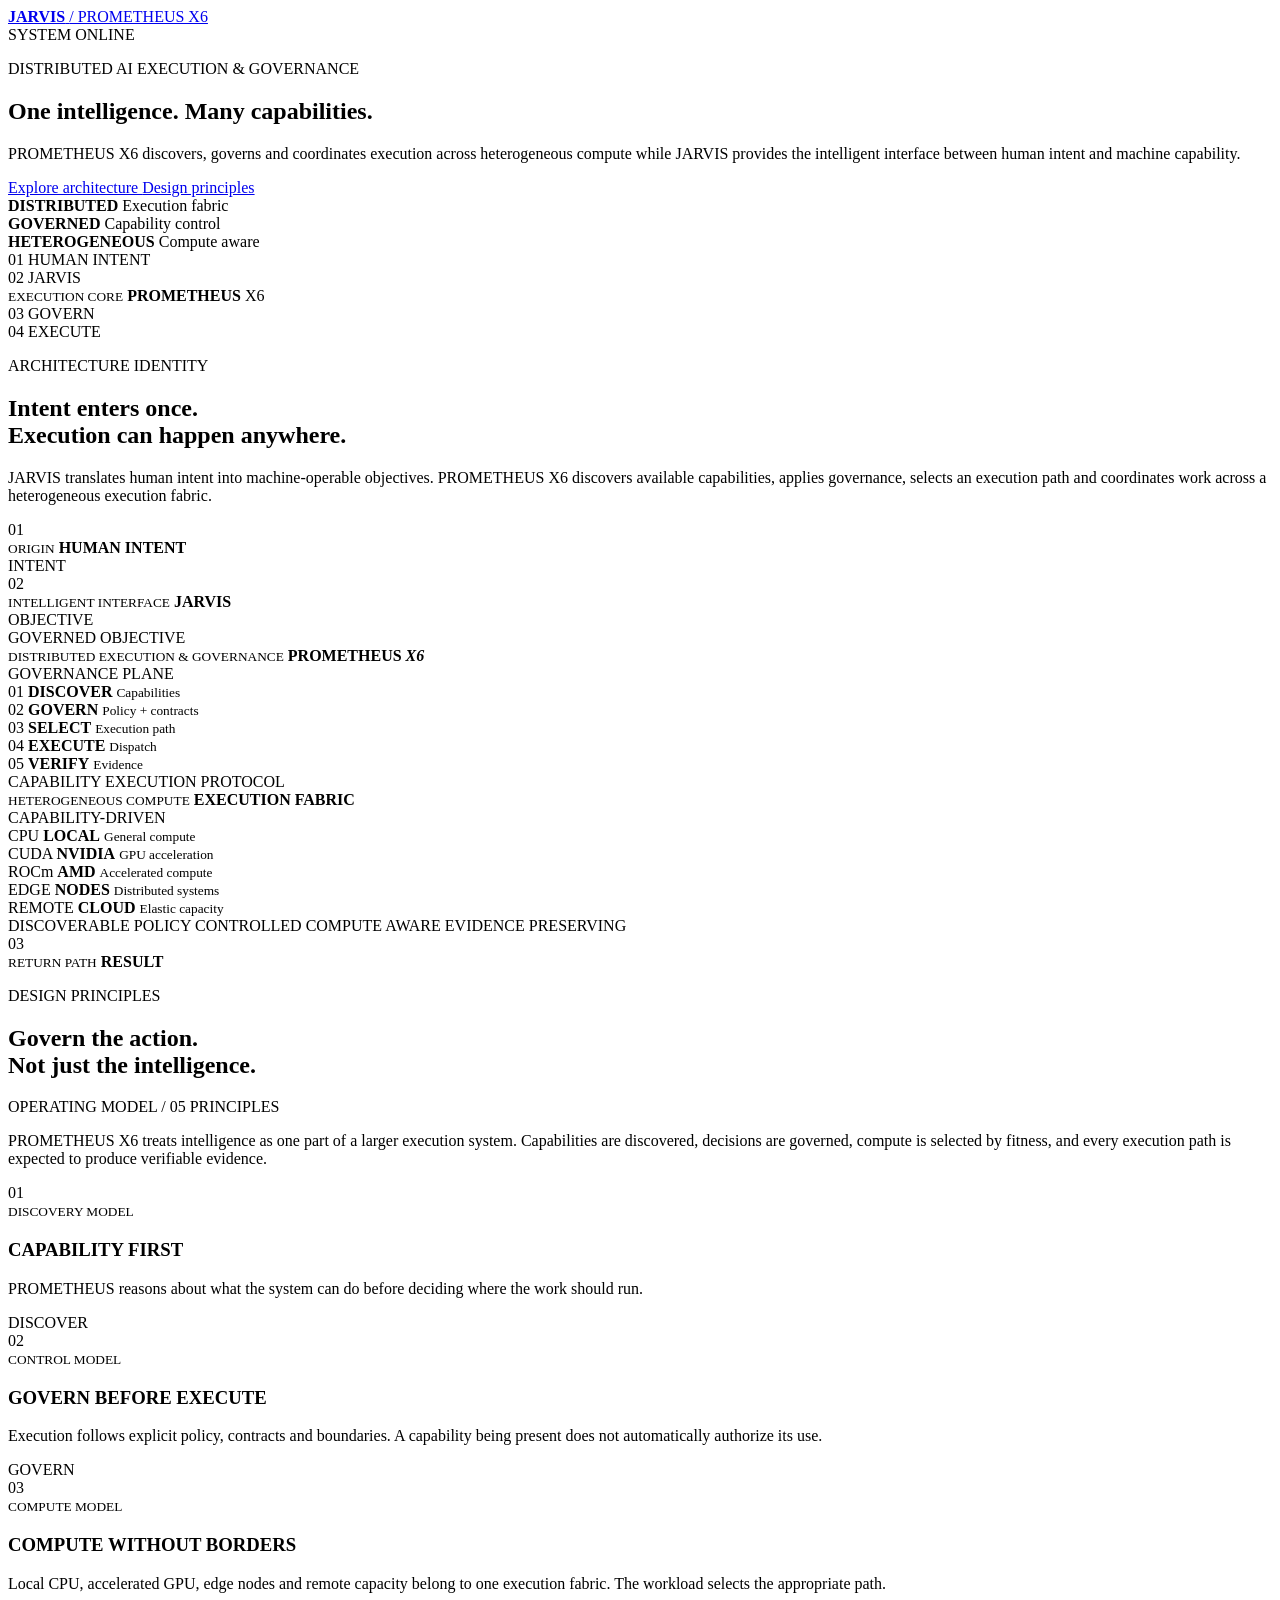
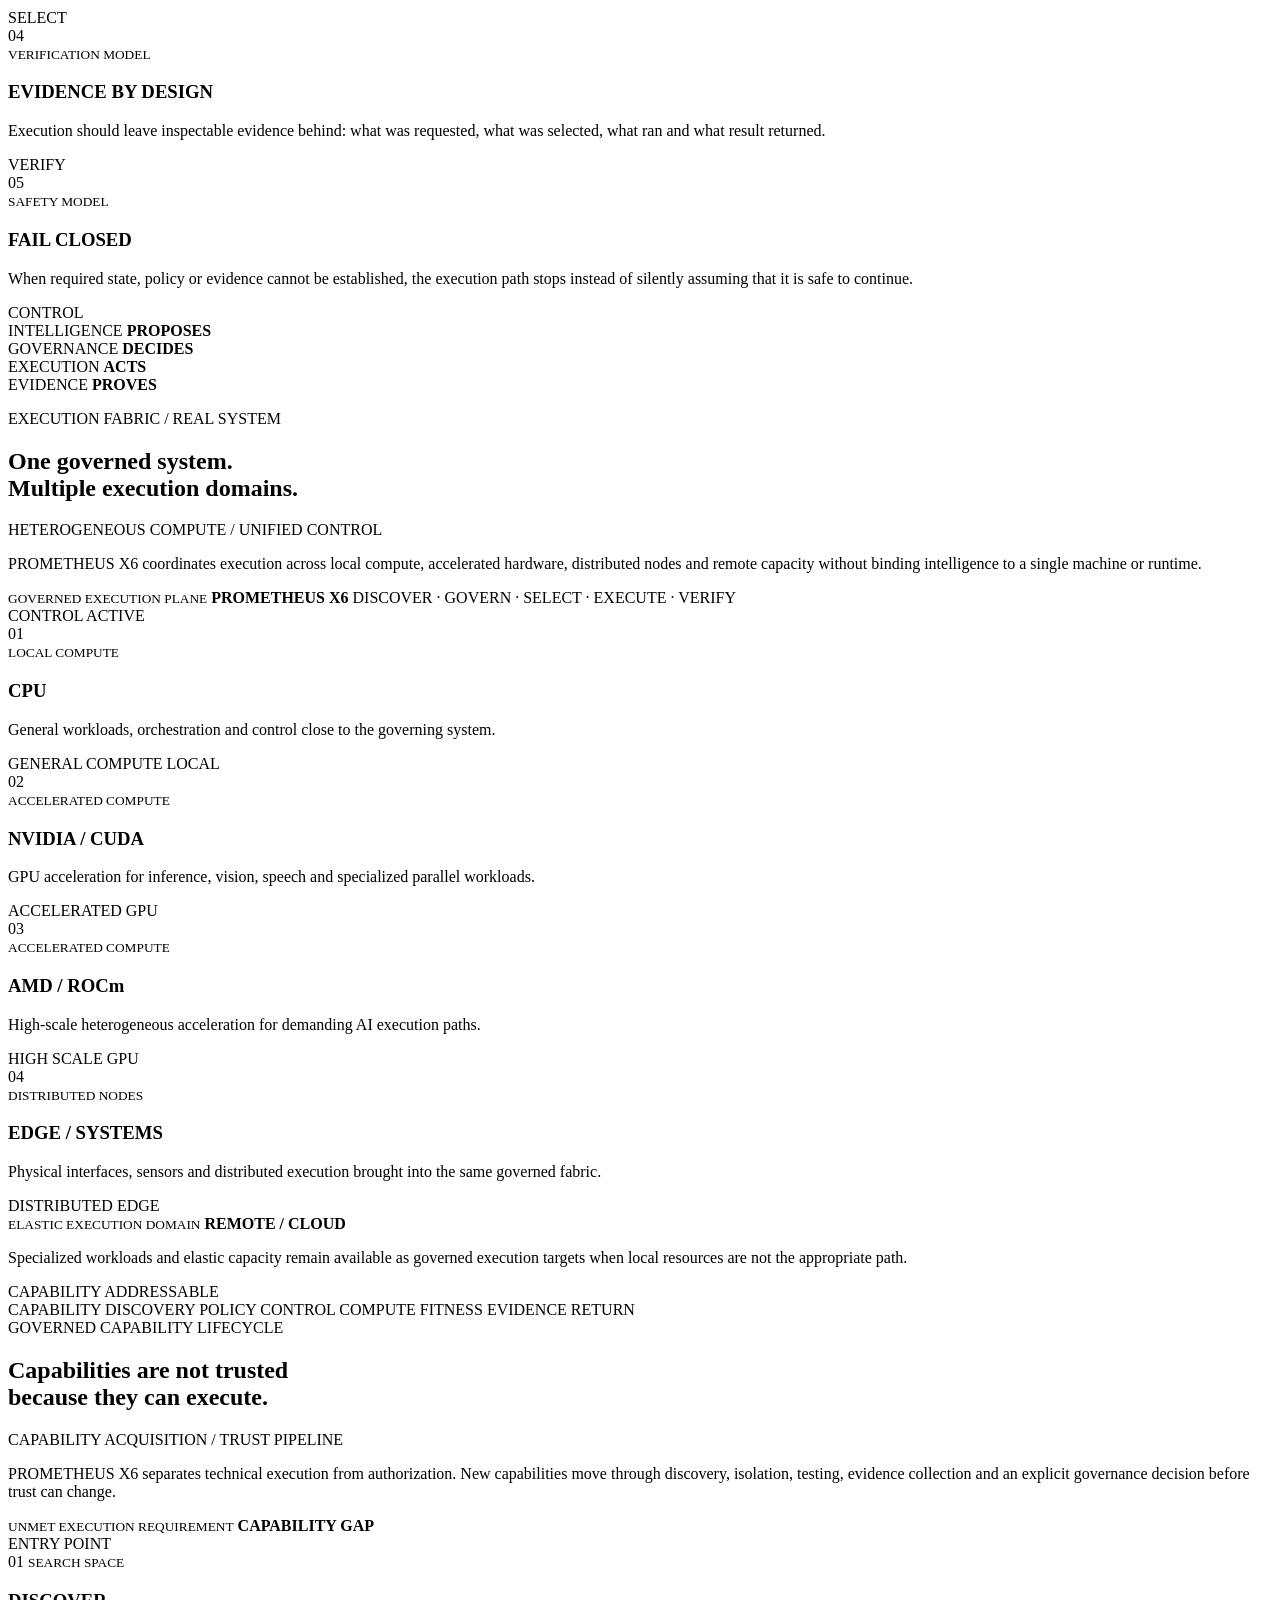
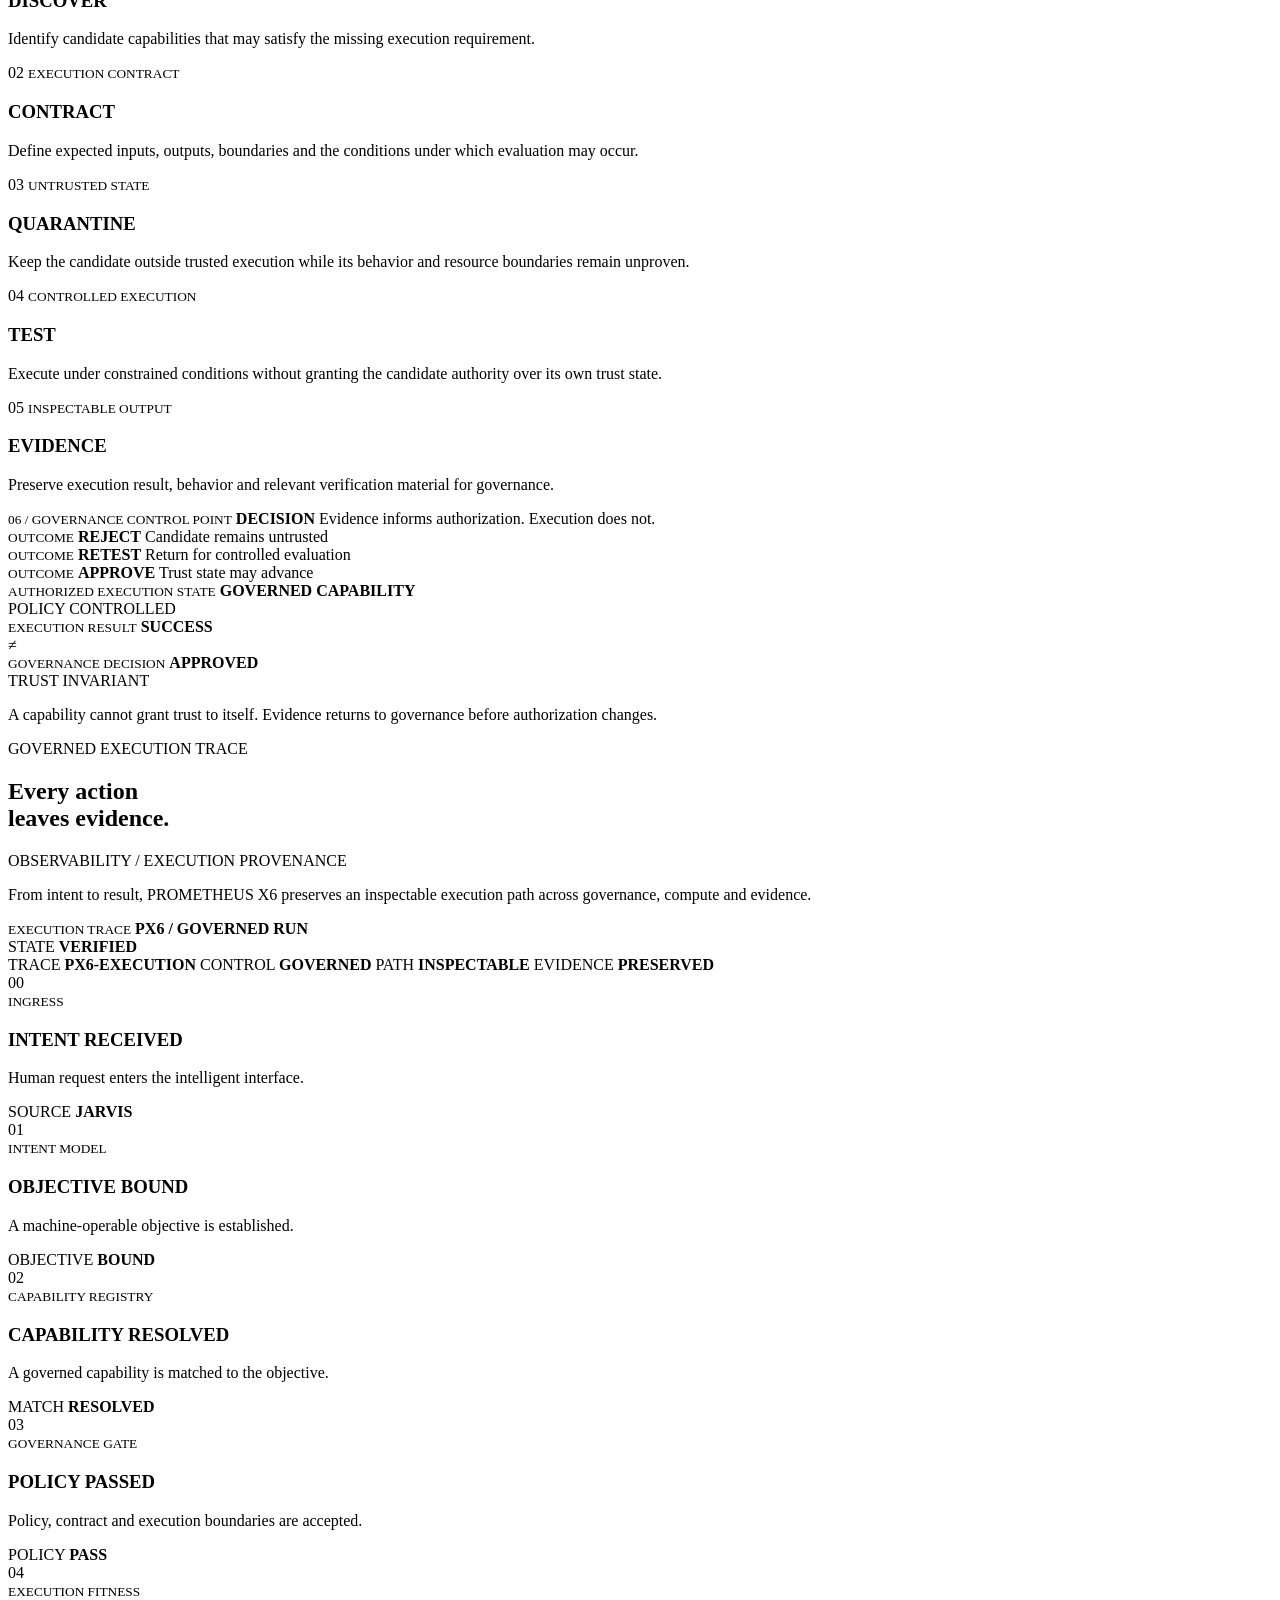
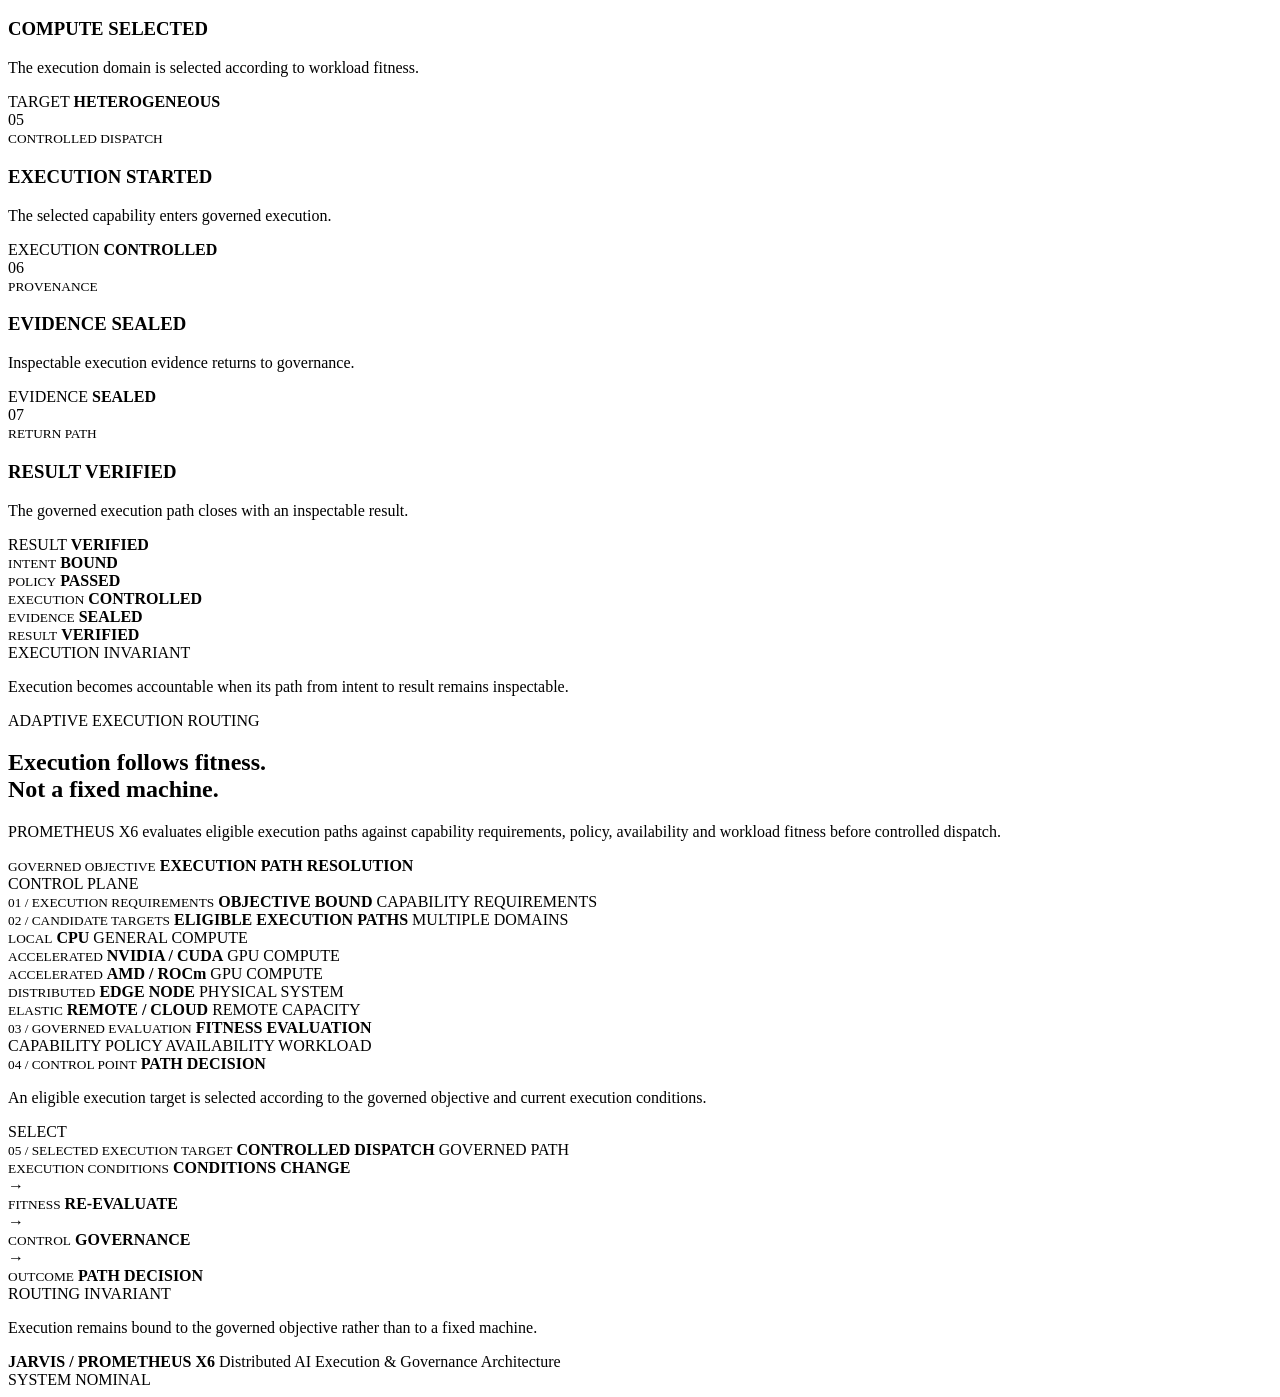
==== public/index.html @ 82268ec2 "Add adaptive execution routing to JARVIS PROMETHEUS X6 site" ====
<!doctype html>
<html lang="en">
<head>
  <meta charset="UTF-8">
  <meta name="viewport" content="width=device-width, initial-scale=1.0">

  <title>JARVIS / PROMETHEUS X6</title>

  <meta
    name="description"
    content="PROMETHEUS X6 is a distributed AI execution and governance architecture powering the JARVIS intelligent system."
  >

  <meta name="theme-color" content="#05070b">

  <link rel="stylesheet" href="/assets/css/site.css">
  <script src="/assets/js/site.js" defer></script>
</head>

<body>

  <div class="background-grid" aria-hidden="true"></div>
  <div class="background-glow background-glow-one" aria-hidden="true"></div>
  <div class="background-glow background-glow-two" aria-hidden="true"></div>

  <header class="site-header">
    <a class="brand" href="/" aria-label="JARVIS PROMETHEUS home">
      <span class="brand-mark" aria-hidden="true"></span>

      <span class="brand-text">
        <strong>JARVIS</strong>
        <span>/ PROMETHEUS X6</span>
      </span>
    </a>

    <div class="system-state">
      <span class="state-dot" aria-hidden="true"></span>
      SYSTEM ONLINE
    </div>
  </header>

  <main>

    <section class="hero">

      <div class="hero-copy">

        <p class="eyebrow">
          DISTRIBUTED AI EXECUTION &amp; GOVERNANCE
        </p>

        <h1>
          One intelligence.
          <span>Many capabilities.</span>
        </h1>

        <p class="hero-description">
          PROMETHEUS X6 discovers, governs and coordinates execution
          across heterogeneous compute while JARVIS provides the
          intelligent interface between human intent and machine capability.
        </p>

        <div class="hero-actions">
          <a class="button button-primary" href="#architecture">
            Explore architecture
          </a>

          <a class="button button-secondary" href="#principles">
            Design principles
          </a>
        </div>

        <div class="hero-metrics" aria-label="Architecture characteristics">

          <div>
            <strong>DISTRIBUTED</strong>
            <span>Execution fabric</span>
          </div>

          <div>
            <strong>GOVERNED</strong>
            <span>Capability control</span>
          </div>

          <div>
            <strong>HETEROGENEOUS</strong>
            <span>Compute aware</span>
          </div>

        </div>

      </div>

      <div class="hero-visual" aria-label="PROMETHEUS execution architecture">

        <div class="orbital orbital-one"></div>
        <div class="orbital orbital-two"></div>
        <div class="orbital orbital-three"></div>

        <div class="node node-intent">
          <span>01</span>
          HUMAN INTENT
        </div>

        <div class="node node-jarvis">
          <span>02</span>
          JARVIS
        </div>

        <div class="core">
          <div class="core-inner">
            <small>EXECUTION CORE</small>
            <strong>PROMETHEUS</strong>
            <span>X6</span>
          </div>
        </div>

        <div class="node node-govern">
          <span>03</span>
          GOVERN
        </div>

        <div class="node node-execute">
          <span>04</span>
          EXECUTE
        </div>

        <div class="pulse pulse-one"></div>
        <div class="pulse pulse-two"></div>

      </div>

    </section>

    <section class="architecture architecture-v13" id="architecture">

      <div class="section-heading architecture-heading">
        <div>
          <p class="eyebrow">ARCHITECTURE IDENTITY</p>
          <h2>Intent enters once.<br>Execution can happen anywhere.</h2>
        </div>

        <p class="architecture-intro">
          JARVIS translates human intent into machine-operable objectives.
          PROMETHEUS X6 discovers available capabilities, applies governance,
          selects an execution path and coordinates work across a heterogeneous
          execution fabric.
        </p>
      </div>

      <div class="architecture-system">

        <div class="intent-rail" aria-label="Intent interface">

          <div class="identity-node identity-human">
            <span class="identity-index">01</span>
            <div>
              <small>ORIGIN</small>
              <strong>HUMAN INTENT</strong>
            </div>
          </div>

          <div class="identity-link" aria-hidden="true">
            <i></i>
            <span>INTENT</span>
          </div>

          <div class="identity-node identity-jarvis">
            <span class="identity-index">02</span>
            <div>
              <small>INTELLIGENT INTERFACE</small>
              <strong>JARVIS</strong>
            </div>
          </div>

          <div class="identity-link identity-link-prometheus" aria-hidden="true">
            <i></i>
            <span>OBJECTIVE</span>
          </div>

        </div>

        <div class="objective-ingress" aria-hidden="true">
          <span>GOVERNED OBJECTIVE</span>
          <i></i>
        </div>

        <div class="prometheus-plane">

          <div class="plane-header">
            <div class="plane-title">
              <span class="plane-symbol" aria-hidden="true"></span>
              <div>
                <small>DISTRIBUTED EXECUTION &amp; GOVERNANCE</small>
                <strong>PROMETHEUS <em>X6</em></strong>
              </div>
            </div>

            <div class="plane-state">
              <i></i>
              GOVERNANCE PLANE
            </div>
          </div>

          <div class="governance-flow">

            <div class="governance-stage">
              <span>01</span>
              <strong>DISCOVER</strong>
              <small>Capabilities</small>
            </div>

            <div class="stage-link" aria-hidden="true">
              <i></i>
            </div>

            <div class="governance-stage">
              <span>02</span>
              <strong>GOVERN</strong>
              <small>Policy + contracts</small>
            </div>

            <div class="stage-link" aria-hidden="true">
              <i></i>
            </div>

            <div class="governance-stage governance-stage-active">
              <span>03</span>
              <strong>SELECT</strong>
              <small>Execution path</small>
            </div>

            <div class="stage-link" aria-hidden="true">
              <i></i>
            </div>

            <div class="governance-stage">
              <span>04</span>
              <strong>EXECUTE</strong>
              <small>Dispatch</small>
            </div>

            <div class="stage-link" aria-hidden="true">
              <i></i>
            </div>

            <div class="governance-stage">
              <span>05</span>
              <strong>VERIFY</strong>
              <small>Evidence</small>
            </div>

          </div>

          <div class="plane-separator">
            <span>CAPABILITY EXECUTION PROTOCOL</span>
          </div>

          <div class="execution-fabric">

            <div class="fabric-heading">
              <div>
                <small>HETEROGENEOUS COMPUTE</small>
                <strong>EXECUTION FABRIC</strong>
              </div>

              <span>CAPABILITY-DRIVEN</span>
            </div>

            <div class="fabric-grid">

              <div class="compute-node">
                <span>CPU</span>
                <strong>LOCAL</strong>
                <small>General compute</small>
              </div>

              <div class="compute-node">
                <span>CUDA</span>
                <strong>NVIDIA</strong>
                <small>GPU acceleration</small>
              </div>

              <div class="compute-node compute-node-accent">
                <span>ROCm</span>
                <strong>AMD</strong>
                <small>Accelerated compute</small>
              </div>

              <div class="compute-node">
                <span>EDGE</span>
                <strong>NODES</strong>
                <small>Distributed systems</small>
              </div>

              <div class="compute-node">
                <span>REMOTE</span>
                <strong>CLOUD</strong>
                <small>Elastic capacity</small>
              </div>

            </div>

          </div>

          <div class="plane-footer">
            <span>DISCOVERABLE</span>
            <i></i>
            <span>POLICY CONTROLLED</span>
            <i></i>
            <span>COMPUTE AWARE</span>
            <i></i>
            <span>EVIDENCE PRESERVING</span>
          </div>

        </div>

        <div class="result-rail">

          <div class="result-line" aria-hidden="true">
            <i></i>
          </div>

          <div class="identity-node identity-result">
            <span class="identity-index">03</span>
            <div>
              <small>RETURN PATH</small>
              <strong>RESULT</strong>
            </div>
          </div>

        </div>

      </div>

    </section>

    <section class="principles principles-v14" id="principles">

      <div class="principles-heading">

        <div>
          <p class="eyebrow">DESIGN PRINCIPLES</p>

          <h2>
            Govern the action.<br>
            Not just the intelligence.
          </h2>
        </div>

        <div class="principles-manifesto">
          <span>OPERATING MODEL / 05 PRINCIPLES</span>

          <p>
            PROMETHEUS X6 treats intelligence as one part of a larger
            execution system. Capabilities are discovered, decisions are
            governed, compute is selected by fitness, and every execution
            path is expected to produce verifiable evidence.
          </p>
        </div>

      </div>

      <div class="principles-system">

        <article class="principle-card principle-card-primary">

          <div class="principle-index">
            <span>01</span>
            <i></i>
          </div>

          <div class="principle-content">
            <small>DISCOVERY MODEL</small>
            <h3>CAPABILITY FIRST</h3>

            <p>
              PROMETHEUS reasons about what the system can do before
              deciding where the work should run.
            </p>
          </div>

          <div class="principle-signal">
            <span>DISCOVER</span>
          </div>

        </article>

        <article class="principle-card">

          <div class="principle-index">
            <span>02</span>
            <i></i>
          </div>

          <div class="principle-content">
            <small>CONTROL MODEL</small>
            <h3>GOVERN BEFORE EXECUTE</h3>

            <p>
              Execution follows explicit policy, contracts and boundaries.
              A capability being present does not automatically authorize
              its use.
            </p>
          </div>

          <div class="principle-signal">
            <span>GOVERN</span>
          </div>

        </article>

        <article class="principle-card">

          <div class="principle-index">
            <span>03</span>
            <i></i>
          </div>

          <div class="principle-content">
            <small>COMPUTE MODEL</small>
            <h3>COMPUTE WITHOUT BORDERS</h3>

            <p>
              Local CPU, accelerated GPU, edge nodes and remote capacity
              belong to one execution fabric. The workload selects the
              appropriate path.
            </p>
          </div>

          <div class="principle-signal">
            <span>SELECT</span>
          </div>

        </article>

        <article class="principle-card">

          <div class="principle-index">
            <span>04</span>
            <i></i>
          </div>

          <div class="principle-content">
            <small>VERIFICATION MODEL</small>
            <h3>EVIDENCE BY DESIGN</h3>

            <p>
              Execution should leave inspectable evidence behind:
              what was requested, what was selected, what ran and
              what result returned.
            </p>
          </div>

          <div class="principle-signal">
            <span>VERIFY</span>
          </div>

        </article>

        <article class="principle-card principle-card-terminal">

          <div class="principle-index">
            <span>05</span>
            <i></i>
          </div>

          <div class="principle-content">
            <small>SAFETY MODEL</small>
            <h3>FAIL CLOSED</h3>

            <p>
              When required state, policy or evidence cannot be established,
              the execution path stops instead of silently assuming that it
              is safe to continue.
            </p>
          </div>

          <div class="principle-signal principle-signal-green">
            <span>CONTROL</span>
          </div>

        </article>

      </div>

      <div class="principles-footer">

        <div>
          <span>INTELLIGENCE</span>
          <strong>PROPOSES</strong>
        </div>

        <i></i>

        <div>
          <span>GOVERNANCE</span>
          <strong>DECIDES</strong>
        </div>

        <i></i>

        <div>
          <span>EXECUTION</span>
          <strong>ACTS</strong>
        </div>

        <i></i>

        <div>
          <span>EVIDENCE</span>
          <strong>PROVES</strong>
        </div>

      </div>

    </section>

    <section class="fabric-v15" id="execution-fabric">

      <div class="fabric-v15-heading">

        <div>
          <p class="eyebrow">EXECUTION FABRIC / REAL SYSTEM</p>

          <h2>
            One governed system.<br>
            Multiple execution domains.
          </h2>
        </div>

        <div class="fabric-v15-intro">
          <span>HETEROGENEOUS COMPUTE / UNIFIED CONTROL</span>

          <p>
            PROMETHEUS X6 coordinates execution across local compute,
            accelerated hardware, distributed nodes and remote capacity
            without binding intelligence to a single machine or runtime.
          </p>
        </div>

      </div>

      <div class="fabric-v15-system">

        <div class="fabric-v15-control">

          <div class="fabric-v15-control-mark" aria-hidden="true">
            <i></i>
            <i></i>
            <i></i>
          </div>

          <div class="fabric-v15-control-copy">
            <small>GOVERNED EXECUTION PLANE</small>
            <strong>PROMETHEUS X6</strong>
            <span>DISCOVER · GOVERN · SELECT · EXECUTE · VERIFY</span>
          </div>

          <div class="fabric-v15-control-state">
            <i></i>
            <span>CONTROL ACTIVE</span>
          </div>

        </div>

        <div class="fabric-v15-bus" aria-hidden="true">
          <span></span>
        </div>

        <div class="fabric-v15-domains">

          <article class="fabric-v15-domain">

            <div class="fabric-v15-domain-index">01</div>

            <div class="fabric-v15-domain-head">
              <small>LOCAL COMPUTE</small>
              <h3>CPU</h3>
            </div>

            <p>
              General workloads, orchestration and control close to the
              governing system.
            </p>

            <div class="fabric-v15-domain-meta">
              <span>GENERAL COMPUTE</span>
              <i></i>
              <span>LOCAL</span>
            </div>

          </article>

          <article class="fabric-v15-domain">

            <div class="fabric-v15-domain-index">02</div>

            <div class="fabric-v15-domain-head">
              <small>ACCELERATED COMPUTE</small>
              <h3>NVIDIA / CUDA</h3>
            </div>

            <p>
              GPU acceleration for inference, vision, speech and specialized
              parallel workloads.
            </p>

            <div class="fabric-v15-domain-meta">
              <span>ACCELERATED</span>
              <i></i>
              <span>GPU</span>
            </div>

          </article>

          <article class="fabric-v15-domain fabric-v15-domain-accent">

            <div class="fabric-v15-domain-index">03</div>

            <div class="fabric-v15-domain-head">
              <small>ACCELERATED COMPUTE</small>
              <h3>AMD / ROCm</h3>
            </div>

            <p>
              High-scale heterogeneous acceleration for demanding AI
              execution paths.
            </p>

            <div class="fabric-v15-domain-meta">
              <span>HIGH SCALE</span>
              <i></i>
              <span>GPU</span>
            </div>

          </article>

          <article class="fabric-v15-domain">

            <div class="fabric-v15-domain-index">04</div>

            <div class="fabric-v15-domain-head">
              <small>DISTRIBUTED NODES</small>
              <h3>EDGE / SYSTEMS</h3>
            </div>

            <p>
              Physical interfaces, sensors and distributed execution brought
              into the same governed fabric.
            </p>

            <div class="fabric-v15-domain-meta">
              <span>DISTRIBUTED</span>
              <i></i>
              <span>EDGE</span>
            </div>

          </article>

        </div>

        <div class="fabric-v15-remote-link" aria-hidden="true">
          <i></i>
        </div>

        <div class="fabric-v15-remote">

          <div>
            <small>ELASTIC EXECUTION DOMAIN</small>
            <strong>REMOTE / CLOUD</strong>
          </div>

          <p>
            Specialized workloads and elastic capacity remain available as
            governed execution targets when local resources are not the
            appropriate path.
          </p>

          <div class="fabric-v15-remote-state">
            <i></i>
            <span>CAPABILITY ADDRESSABLE</span>
          </div>

        </div>

        <div class="fabric-v15-contract">

          <span>CAPABILITY DISCOVERY</span>
          <i></i>
          <span>POLICY CONTROL</span>
          <i></i>
          <span>COMPUTE FITNESS</span>
          <i></i>
          <span>EVIDENCE RETURN</span>

        </div>

      </div>

    </section>


    <section class="lifecycle-v16" id="capability-lifecycle">

      <div class="lifecycle-v16-heading">

        <div>
          <span class="section-eyebrow">
            GOVERNED CAPABILITY LIFECYCLE
          </span>

          <h2>
            Capabilities are not trusted<br>
            <span>because they can execute.</span>
          </h2>
        </div>

        <div class="lifecycle-v16-intro">
          <span>CAPABILITY ACQUISITION / TRUST PIPELINE</span>

          <p>
            PROMETHEUS X6 separates technical execution from authorization.
            New capabilities move through discovery, isolation, testing,
            evidence collection and an explicit governance decision before
            trust can change.
          </p>
        </div>

      </div>

      <div class="lifecycle-v16-system">

        <div class="lifecycle-v16-origin">

          <div class="lifecycle-v16-origin-mark">
            <i></i>
            <i></i>
            <i></i>
          </div>

          <div>
            <small>UNMET EXECUTION REQUIREMENT</small>
            <strong>CAPABILITY GAP</strong>
          </div>

          <span>ENTRY POINT</span>

        </div>

        <div class="lifecycle-v16-ingress" aria-hidden="true">
          <i></i>
        </div>

        <div class="lifecycle-v16-pipeline">

          <article class="lifecycle-v16-stage">
            <span>01</span>
            <small>SEARCH SPACE</small>
            <h3>DISCOVER</h3>
            <p>
              Identify candidate capabilities that may satisfy the
              missing execution requirement.
            </p>
          </article>

          <div class="lifecycle-v16-link" aria-hidden="true">
            <i></i>
          </div>

          <article class="lifecycle-v16-stage">
            <span>02</span>
            <small>EXECUTION CONTRACT</small>
            <h3>CONTRACT</h3>
            <p>
              Define expected inputs, outputs, boundaries and the
              conditions under which evaluation may occur.
            </p>
          </article>

          <div class="lifecycle-v16-link" aria-hidden="true">
            <i></i>
          </div>

          <article class="lifecycle-v16-stage lifecycle-v16-stage-isolated">
            <span>03</span>
            <small>UNTRUSTED STATE</small>
            <h3>QUARANTINE</h3>
            <p>
              Keep the candidate outside trusted execution while its
              behavior and resource boundaries remain unproven.
            </p>
          </article>

          <div class="lifecycle-v16-link" aria-hidden="true">
            <i></i>
          </div>

          <article class="lifecycle-v16-stage">
            <span>04</span>
            <small>CONTROLLED EXECUTION</small>
            <h3>TEST</h3>
            <p>
              Execute under constrained conditions without granting
              the candidate authority over its own trust state.
            </p>
          </article>

          <div class="lifecycle-v16-link" aria-hidden="true">
            <i></i>
          </div>

          <article class="lifecycle-v16-stage lifecycle-v16-stage-evidence">
            <span>05</span>
            <small>INSPECTABLE OUTPUT</small>
            <h3>EVIDENCE</h3>
            <p>
              Preserve execution result, behavior and relevant
              verification material for governance.
            </p>
          </article>

        </div>

        <div class="lifecycle-v16-decision-link" aria-hidden="true">
          <i></i>
        </div>

        <div class="lifecycle-v16-decision">

          <div class="lifecycle-v16-decision-copy">
            <small>06 / GOVERNANCE CONTROL POINT</small>
            <strong>DECISION</strong>
            <span>
              Evidence informs authorization. Execution does not.
            </span>
          </div>

          <div class="lifecycle-v16-outcomes">

            <div class="lifecycle-v16-outcome lifecycle-v16-outcome-reject">
              <small>OUTCOME</small>
              <strong>REJECT</strong>
              <span>Candidate remains untrusted</span>
            </div>

            <div class="lifecycle-v16-outcome lifecycle-v16-outcome-retest">
              <small>OUTCOME</small>
              <strong>RETEST</strong>
              <span>Return for controlled evaluation</span>
            </div>

            <div class="lifecycle-v16-outcome lifecycle-v16-outcome-approve">
              <small>OUTCOME</small>
              <strong>APPROVE</strong>
              <span>Trust state may advance</span>
            </div>

          </div>

        </div>

        <div class="lifecycle-v16-approved-link" aria-hidden="true">
          <i></i>
        </div>

        <div class="lifecycle-v16-approved">

          <div>
            <small>AUTHORIZED EXECUTION STATE</small>
            <strong>GOVERNED CAPABILITY</strong>
          </div>

          <span>
            POLICY CONTROLLED
          </span>

        </div>

        <div class="lifecycle-v16-separation">

          <div class="lifecycle-v16-separation-side">
            <small>EXECUTION RESULT</small>
            <strong>SUCCESS</strong>
          </div>

          <div class="lifecycle-v16-not-equal" aria-label="does not imply">
            ≠
          </div>

          <div class="lifecycle-v16-separation-side">
            <small>GOVERNANCE DECISION</small>
            <strong>APPROVED</strong>
          </div>

        </div>

        <div class="lifecycle-v16-rule">

          <span>TRUST INVARIANT</span>

          <p>
            A capability cannot grant trust to itself.
            Evidence returns to governance before authorization changes.
          </p>

        </div>

      </div>

    </section>


    <section class="trace-v17" id="execution-trace">
      <div class="trace-v17-heading">
        <div>
          <span class="section-eyebrow">GOVERNED EXECUTION TRACE</span>
          <h2>
            Every action<br>
            <span>leaves evidence.</span>
          </h2>
        </div>

        <div class="trace-v17-intro">
          <span>OBSERVABILITY / EXECUTION PROVENANCE</span>
          <p>
            From intent to result, PROMETHEUS X6 preserves an inspectable
            execution path across governance, compute and evidence.
          </p>
        </div>
      </div>

      <div class="trace-v17-console">
        <header class="trace-v17-console-head">
          <div>
            <small>EXECUTION TRACE</small>
            <strong>PX6 / GOVERNED RUN</strong>
          </div>

          <div class="trace-v17-console-state">
            <span>STATE</span>
            <strong>VERIFIED</strong>
            <i aria-hidden="true"></i>
          </div>
        </header>

        <div class="trace-v17-meta">
          <span>TRACE <strong>PX6-EXECUTION</strong></span>
          <span>CONTROL <strong>GOVERNED</strong></span>
          <span>PATH <strong>INSPECTABLE</strong></span>
          <span>EVIDENCE <strong>PRESERVED</strong></span>
        </div>

        <div class="trace-v17-timeline">

          <article class="trace-v17-event">
            <div class="trace-v17-index">00</div>
            <div class="trace-v17-node" aria-hidden="true">
              <i></i>
            </div>
            <div class="trace-v17-event-body">
              <small>INGRESS</small>
              <h3>INTENT RECEIVED</h3>
              <p>Human request enters the intelligent interface.</p>
            </div>
            <div class="trace-v17-event-state">
              <span>SOURCE</span>
              <strong>JARVIS</strong>
            </div>
          </article>

          <article class="trace-v17-event">
            <div class="trace-v17-index">01</div>
            <div class="trace-v17-node" aria-hidden="true">
              <i></i>
            </div>
            <div class="trace-v17-event-body">
              <small>INTENT MODEL</small>
              <h3>OBJECTIVE BOUND</h3>
              <p>A machine-operable objective is established.</p>
            </div>
            <div class="trace-v17-event-state">
              <span>OBJECTIVE</span>
              <strong>BOUND</strong>
            </div>
          </article>

          <article class="trace-v17-event">
            <div class="trace-v17-index">02</div>
            <div class="trace-v17-node" aria-hidden="true">
              <i></i>
            </div>
            <div class="trace-v17-event-body">
              <small>CAPABILITY REGISTRY</small>
              <h3>CAPABILITY RESOLVED</h3>
              <p>A governed capability is matched to the objective.</p>
            </div>
            <div class="trace-v17-event-state">
              <span>MATCH</span>
              <strong>RESOLVED</strong>
            </div>
          </article>

          <article class="trace-v17-event trace-v17-event-policy">
            <div class="trace-v17-index">03</div>
            <div class="trace-v17-node" aria-hidden="true">
              <i></i>
            </div>
            <div class="trace-v17-event-body">
              <small>GOVERNANCE GATE</small>
              <h3>POLICY PASSED</h3>
              <p>Policy, contract and execution boundaries are accepted.</p>
            </div>
            <div class="trace-v17-event-state">
              <span>POLICY</span>
              <strong>PASS</strong>
            </div>
          </article>

          <article class="trace-v17-event">
            <div class="trace-v17-index">04</div>
            <div class="trace-v17-node" aria-hidden="true">
              <i></i>
            </div>
            <div class="trace-v17-event-body">
              <small>EXECUTION FITNESS</small>
              <h3>COMPUTE SELECTED</h3>
              <p>The execution domain is selected according to workload fitness.</p>
            </div>
            <div class="trace-v17-event-state">
              <span>TARGET</span>
              <strong>HETEROGENEOUS</strong>
            </div>
          </article>

          <article class="trace-v17-event">
            <div class="trace-v17-index">05</div>
            <div class="trace-v17-node" aria-hidden="true">
              <i></i>
            </div>
            <div class="trace-v17-event-body">
              <small>CONTROLLED DISPATCH</small>
              <h3>EXECUTION STARTED</h3>
              <p>The selected capability enters governed execution.</p>
            </div>
            <div class="trace-v17-event-state">
              <span>EXECUTION</span>
              <strong>CONTROLLED</strong>
            </div>
          </article>

          <article class="trace-v17-event trace-v17-event-evidence">
            <div class="trace-v17-index">06</div>
            <div class="trace-v17-node" aria-hidden="true">
              <i></i>
            </div>
            <div class="trace-v17-event-body">
              <small>PROVENANCE</small>
              <h3>EVIDENCE SEALED</h3>
              <p>Inspectable execution evidence returns to governance.</p>
            </div>
            <div class="trace-v17-event-state">
              <span>EVIDENCE</span>
              <strong>SEALED</strong>
            </div>
          </article>

          <article class="trace-v17-event trace-v17-event-verified">
            <div class="trace-v17-index">07</div>
            <div class="trace-v17-node" aria-hidden="true">
              <i></i>
            </div>
            <div class="trace-v17-event-body">
              <small>RETURN PATH</small>
              <h3>RESULT VERIFIED</h3>
              <p>The governed execution path closes with an inspectable result.</p>
            </div>
            <div class="trace-v17-event-state">
              <span>RESULT</span>
              <strong>VERIFIED</strong>
            </div>
          </article>

        </div>

        <div class="trace-v17-summary">
          <div>
            <small>INTENT</small>
            <strong>BOUND</strong>
          </div>
          <span aria-hidden="true"></span>
          <div>
            <small>POLICY</small>
            <strong>PASSED</strong>
          </div>
          <span aria-hidden="true"></span>
          <div>
            <small>EXECUTION</small>
            <strong>CONTROLLED</strong>
          </div>
          <span aria-hidden="true"></span>
          <div>
            <small>EVIDENCE</small>
            <strong>SEALED</strong>
          </div>
          <span aria-hidden="true"></span>
          <div>
            <small>RESULT</small>
            <strong>VERIFIED</strong>
          </div>
        </div>
      </div>

      <div class="trace-v17-rule">
        <span>EXECUTION INVARIANT</span>
        <p>
          Execution becomes accountable when its path from intent to result
          remains inspectable.
        </p>
      </div>
    </section>

  <section class="routing-v18" id="adaptive-routing">
    <div class="routing-v18-heading">
      <div>
        <span class="section-eyebrow">ADAPTIVE EXECUTION ROUTING</span>
        <h2>
          Execution follows fitness.<br>
          <span>Not a fixed machine.</span>
        </h2>
      </div>

      <p>
        PROMETHEUS X6 evaluates eligible execution paths against capability
        requirements, policy, availability and workload fitness before
        controlled dispatch.
      </p>
    </div>

    <div class="routing-v18-plane">
      <header class="routing-v18-plane-head">
        <div>
          <small>GOVERNED OBJECTIVE</small>
          <strong>EXECUTION PATH RESOLUTION</strong>
        </div>
        <span>CONTROL PLANE</span>
      </header>

      <div class="routing-v18-objective">
        <small>01 / EXECUTION REQUIREMENTS</small>
        <strong>OBJECTIVE BOUND</strong>
        <span>CAPABILITY REQUIREMENTS</span>
      </div>

      <div class="routing-v18-path-space">
        <div class="routing-v18-path-space-head">
          <small>02 / CANDIDATE TARGETS</small>
          <strong>ELIGIBLE EXECUTION PATHS</strong>
          <span>MULTIPLE DOMAINS</span>
        </div>

        <div class="routing-v18-paths">
          <div class="routing-v18-path">
            <small>LOCAL</small>
            <strong>CPU</strong>
            <span>GENERAL COMPUTE</span>
          </div>

          <div class="routing-v18-path">
            <small>ACCELERATED</small>
            <strong>NVIDIA / CUDA</strong>
            <span>GPU COMPUTE</span>
          </div>

          <div class="routing-v18-path">
            <small>ACCELERATED</small>
            <strong>AMD / ROCm</strong>
            <span>GPU COMPUTE</span>
          </div>

          <div class="routing-v18-path">
            <small>DISTRIBUTED</small>
            <strong>EDGE NODE</strong>
            <span>PHYSICAL SYSTEM</span>
          </div>

          <div class="routing-v18-path">
            <small>ELASTIC</small>
            <strong>REMOTE / CLOUD</strong>
            <span>REMOTE CAPACITY</span>
          </div>
        </div>
      </div>

      <div class="routing-v18-evaluation">
        <div class="routing-v18-evaluation-title">
          <small>03 / GOVERNED EVALUATION</small>
          <strong>FITNESS EVALUATION</strong>
        </div>

        <div class="routing-v18-factors">
          <span>CAPABILITY</span>
          <span>POLICY</span>
          <span>AVAILABILITY</span>
          <span>WORKLOAD</span>
        </div>
      </div>

      <div class="routing-v18-decision">
        <div>
          <small>04 / CONTROL POINT</small>
          <strong>PATH DECISION</strong>
          <p>
            An eligible execution target is selected according to the
            governed objective and current execution conditions.
          </p>
        </div>
        <span>SELECT</span>
      </div>

      <div class="routing-v18-dispatch">
        <small>05 / SELECTED EXECUTION TARGET</small>
        <strong>CONTROLLED DISPATCH</strong>
        <span>GOVERNED PATH</span>
      </div>

      <div class="routing-v18-recheck">
        <div>
          <small>EXECUTION CONDITIONS</small>
          <strong>CONDITIONS CHANGE</strong>
        </div>

        <span aria-hidden="true">→</span>

        <div>
          <small>FITNESS</small>
          <strong>RE-EVALUATE</strong>
        </div>

        <span aria-hidden="true">→</span>

        <div>
          <small>CONTROL</small>
          <strong>GOVERNANCE</strong>
        </div>

        <span aria-hidden="true">→</span>

        <div>
          <small>OUTCOME</small>
          <strong>PATH DECISION</strong>
        </div>
      </div>
    </div>

    <div class="routing-v18-rule">
      <span>ROUTING INVARIANT</span>
      <p>
        Execution remains bound to the governed objective rather than to
        a fixed machine.
      </p>
    </div>
  </section>

  <footer class="site-footer">
    <div>
      <strong>JARVIS / PROMETHEUS X6</strong>
      <span>Distributed AI Execution &amp; Governance Architecture</span>
    </div>

    <span class="footer-status">
      <i></i>
      SYSTEM NOMINAL
    </span>
  </footer>

</body>
</html>
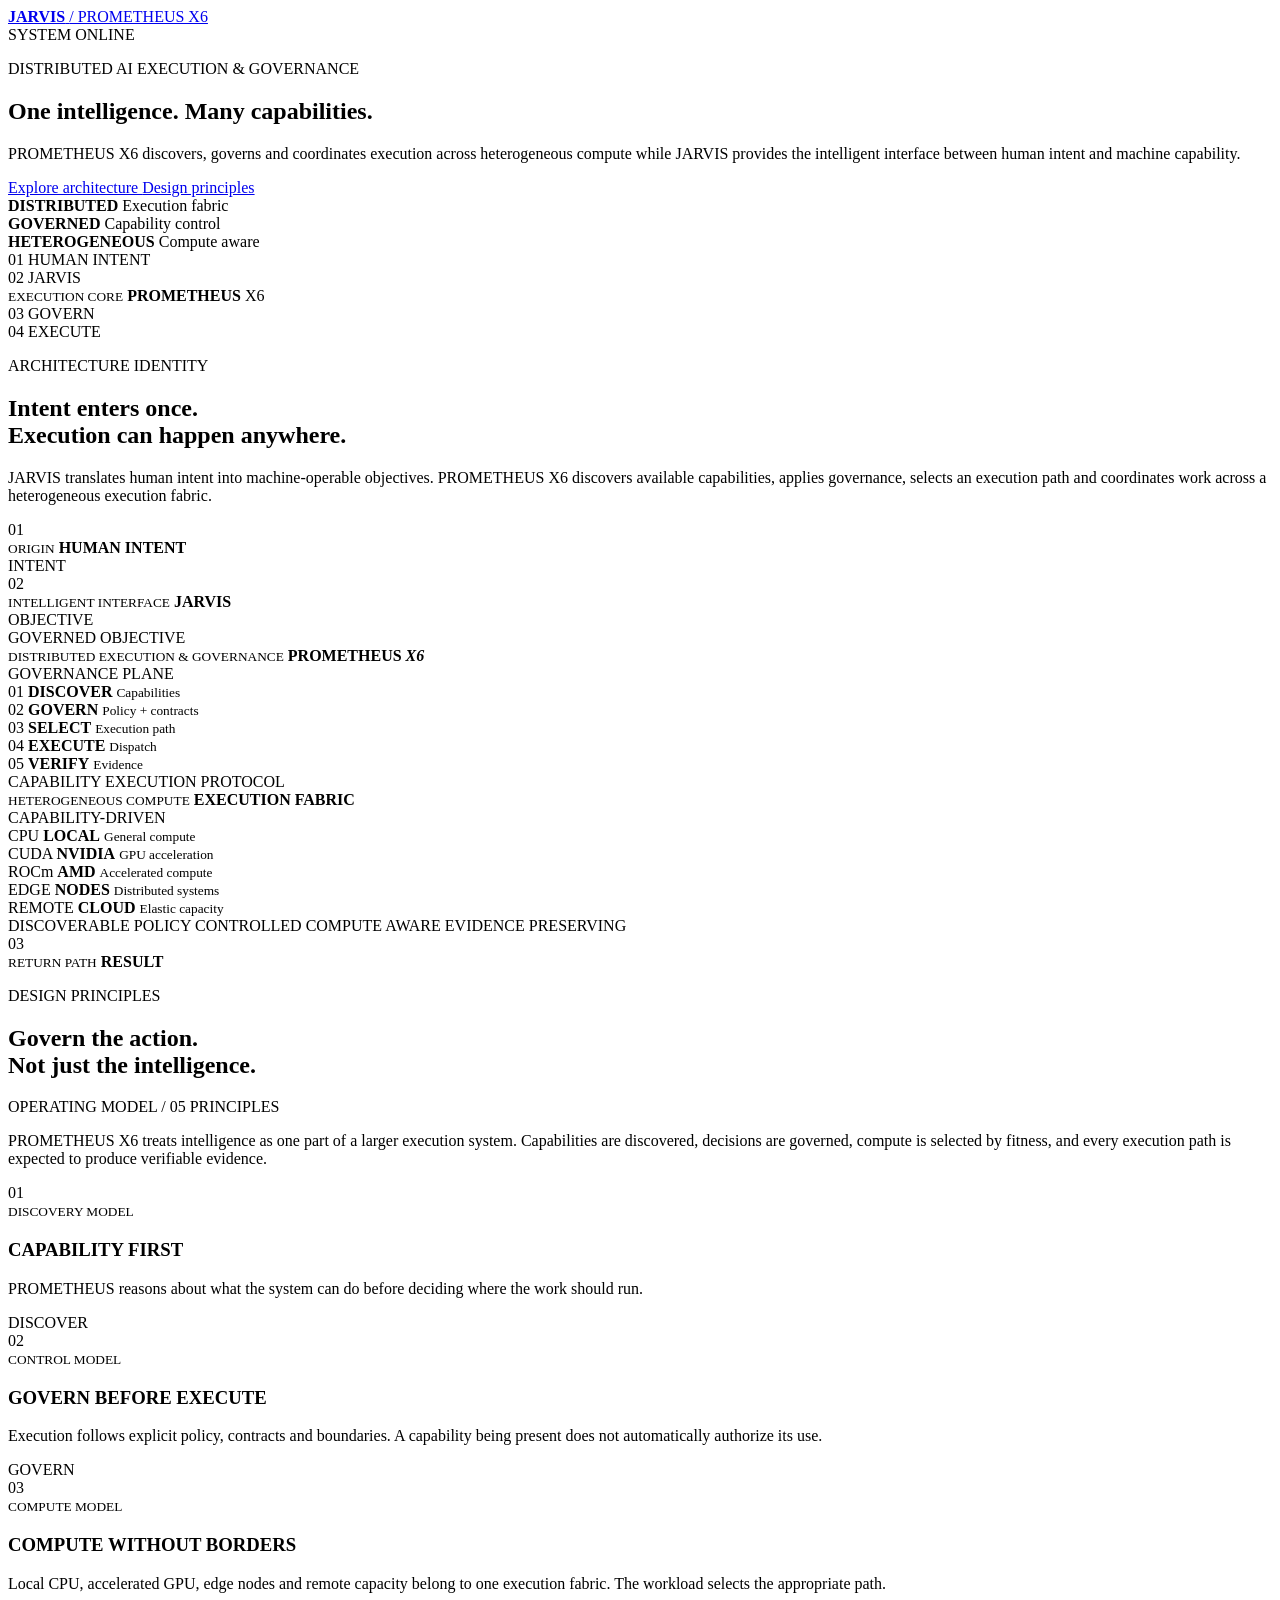
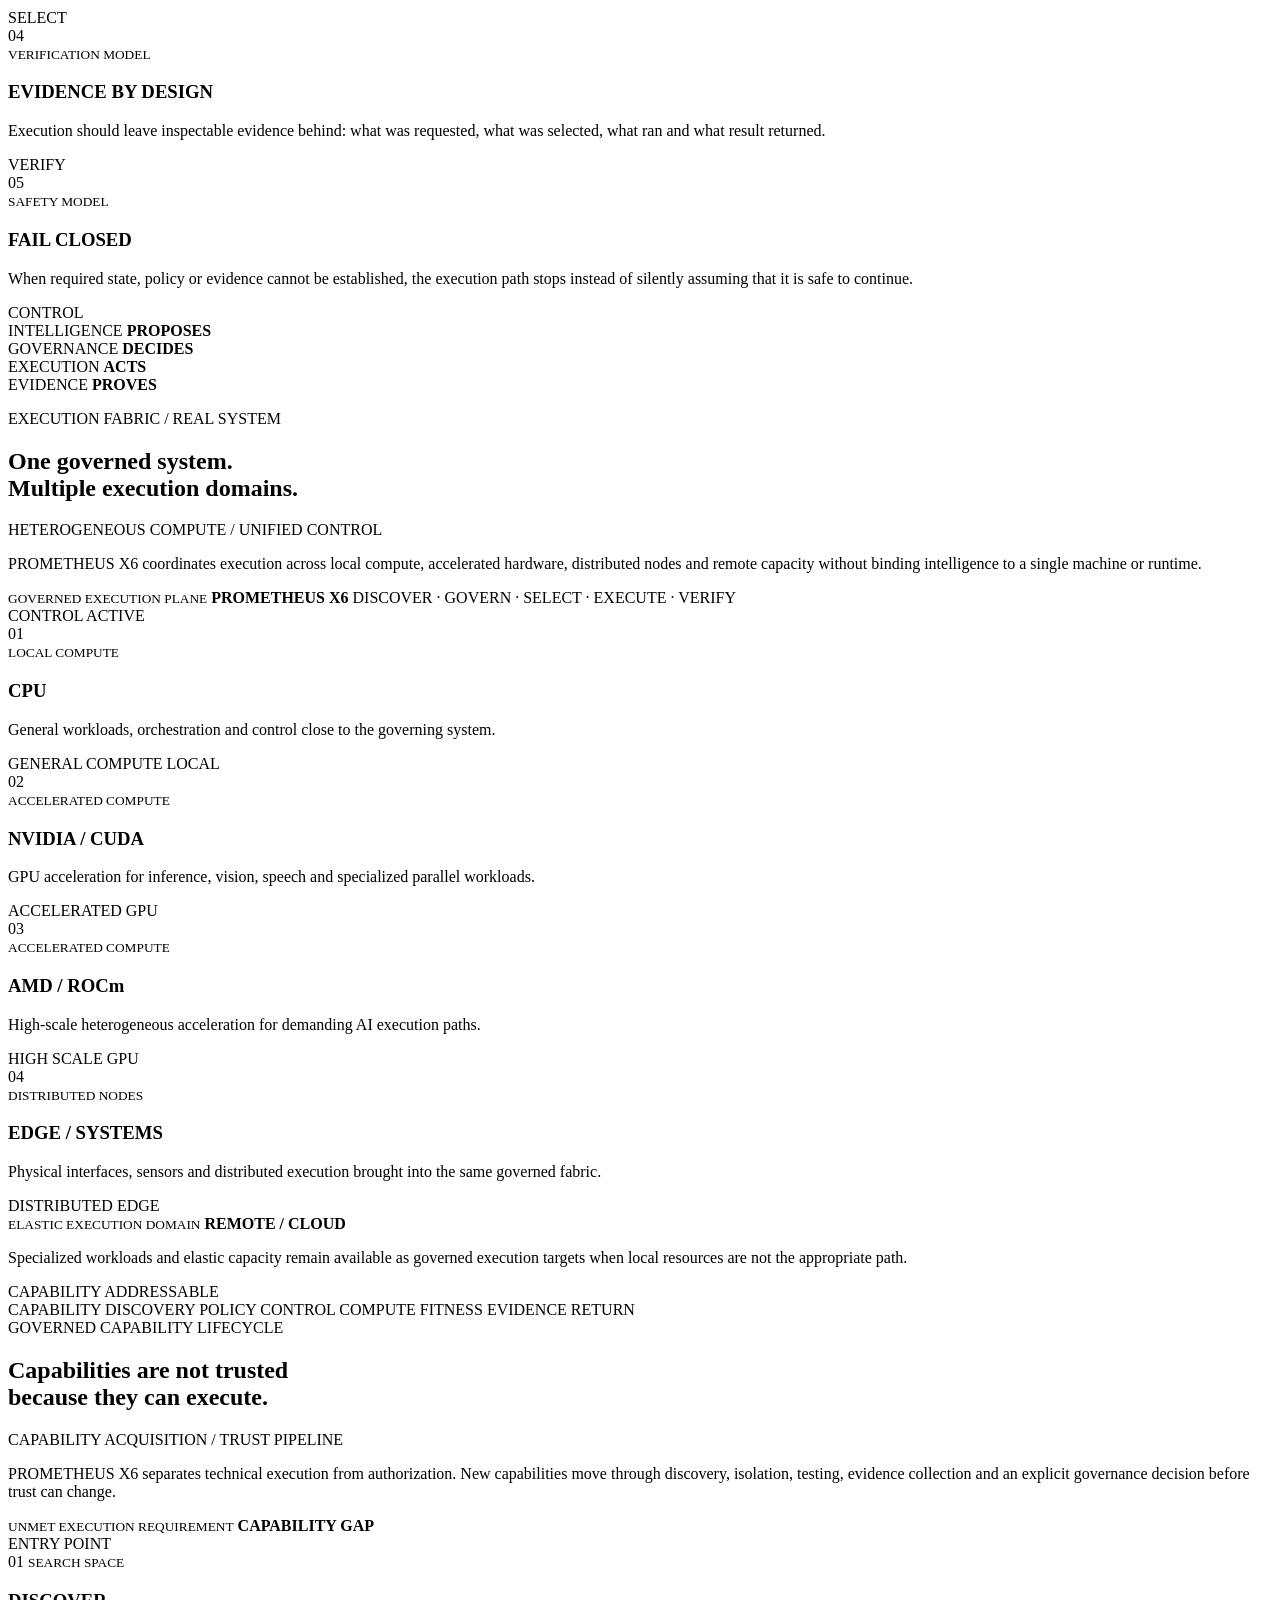
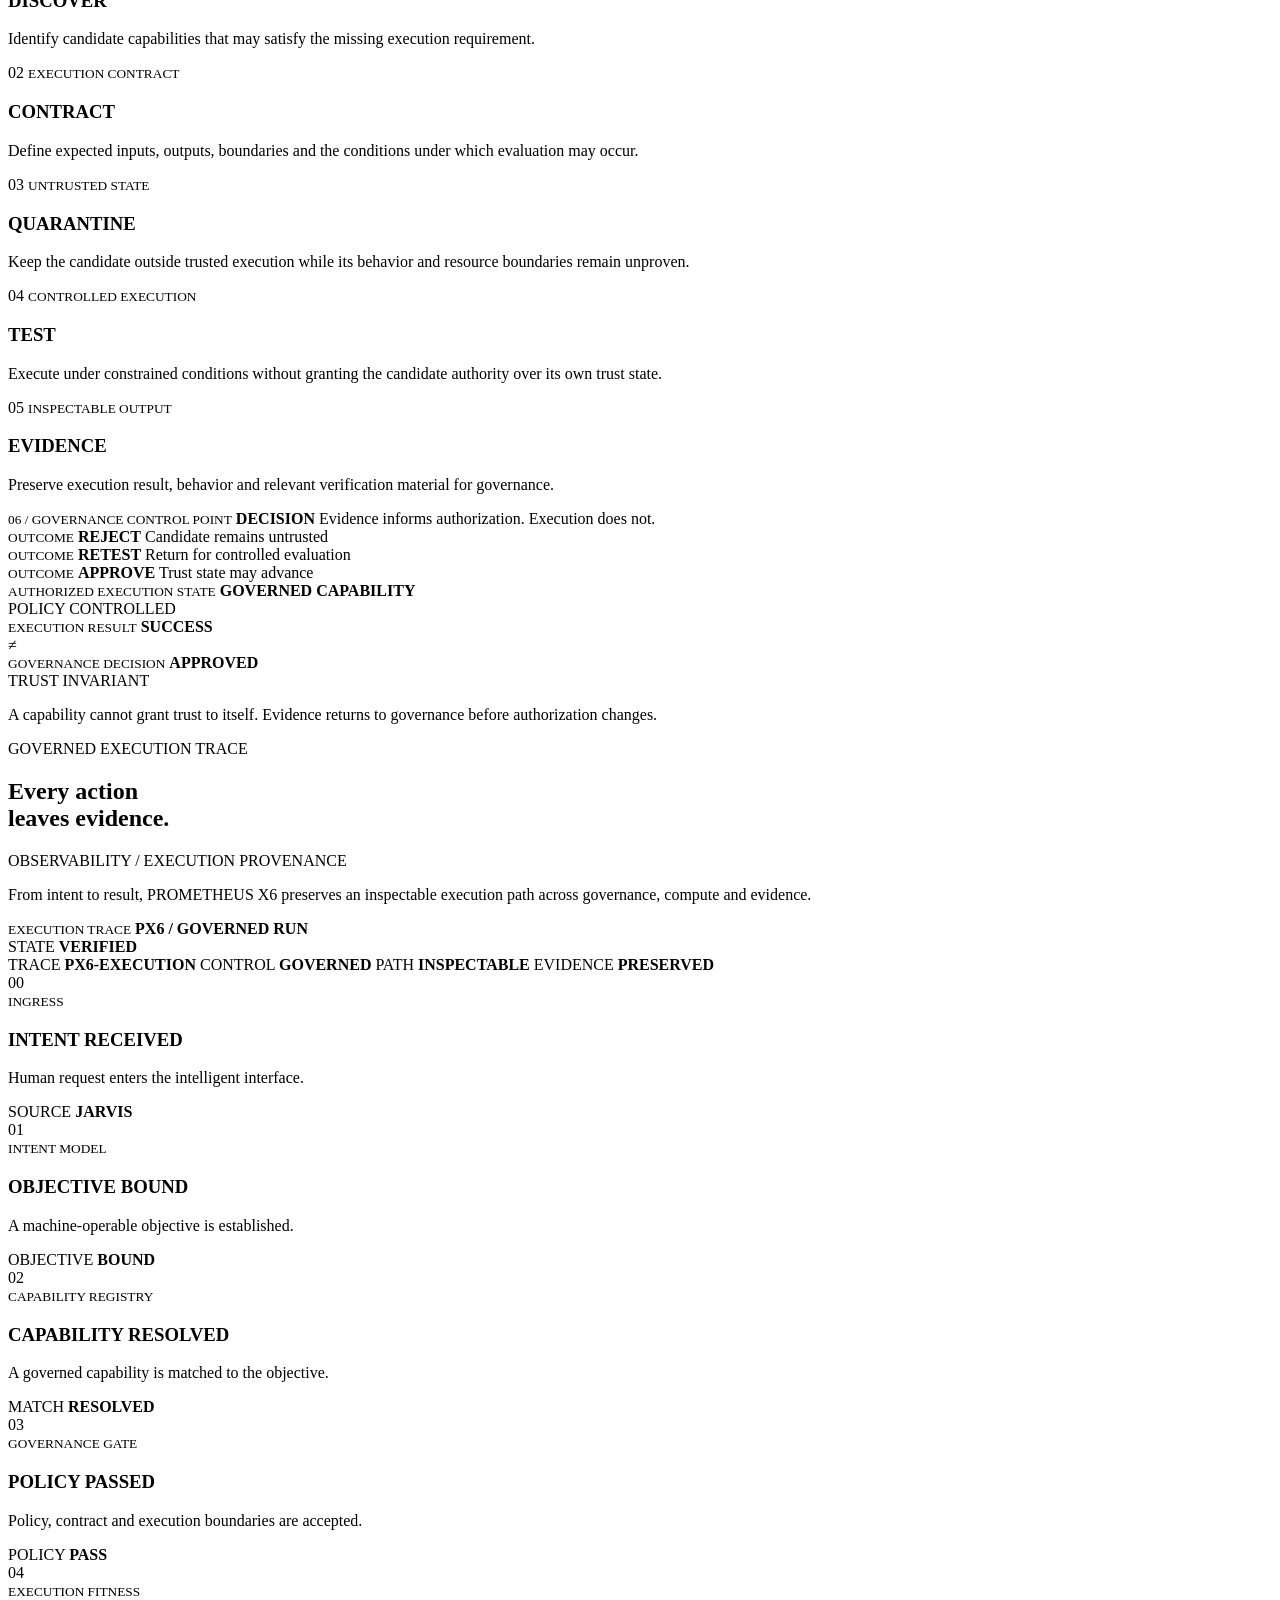
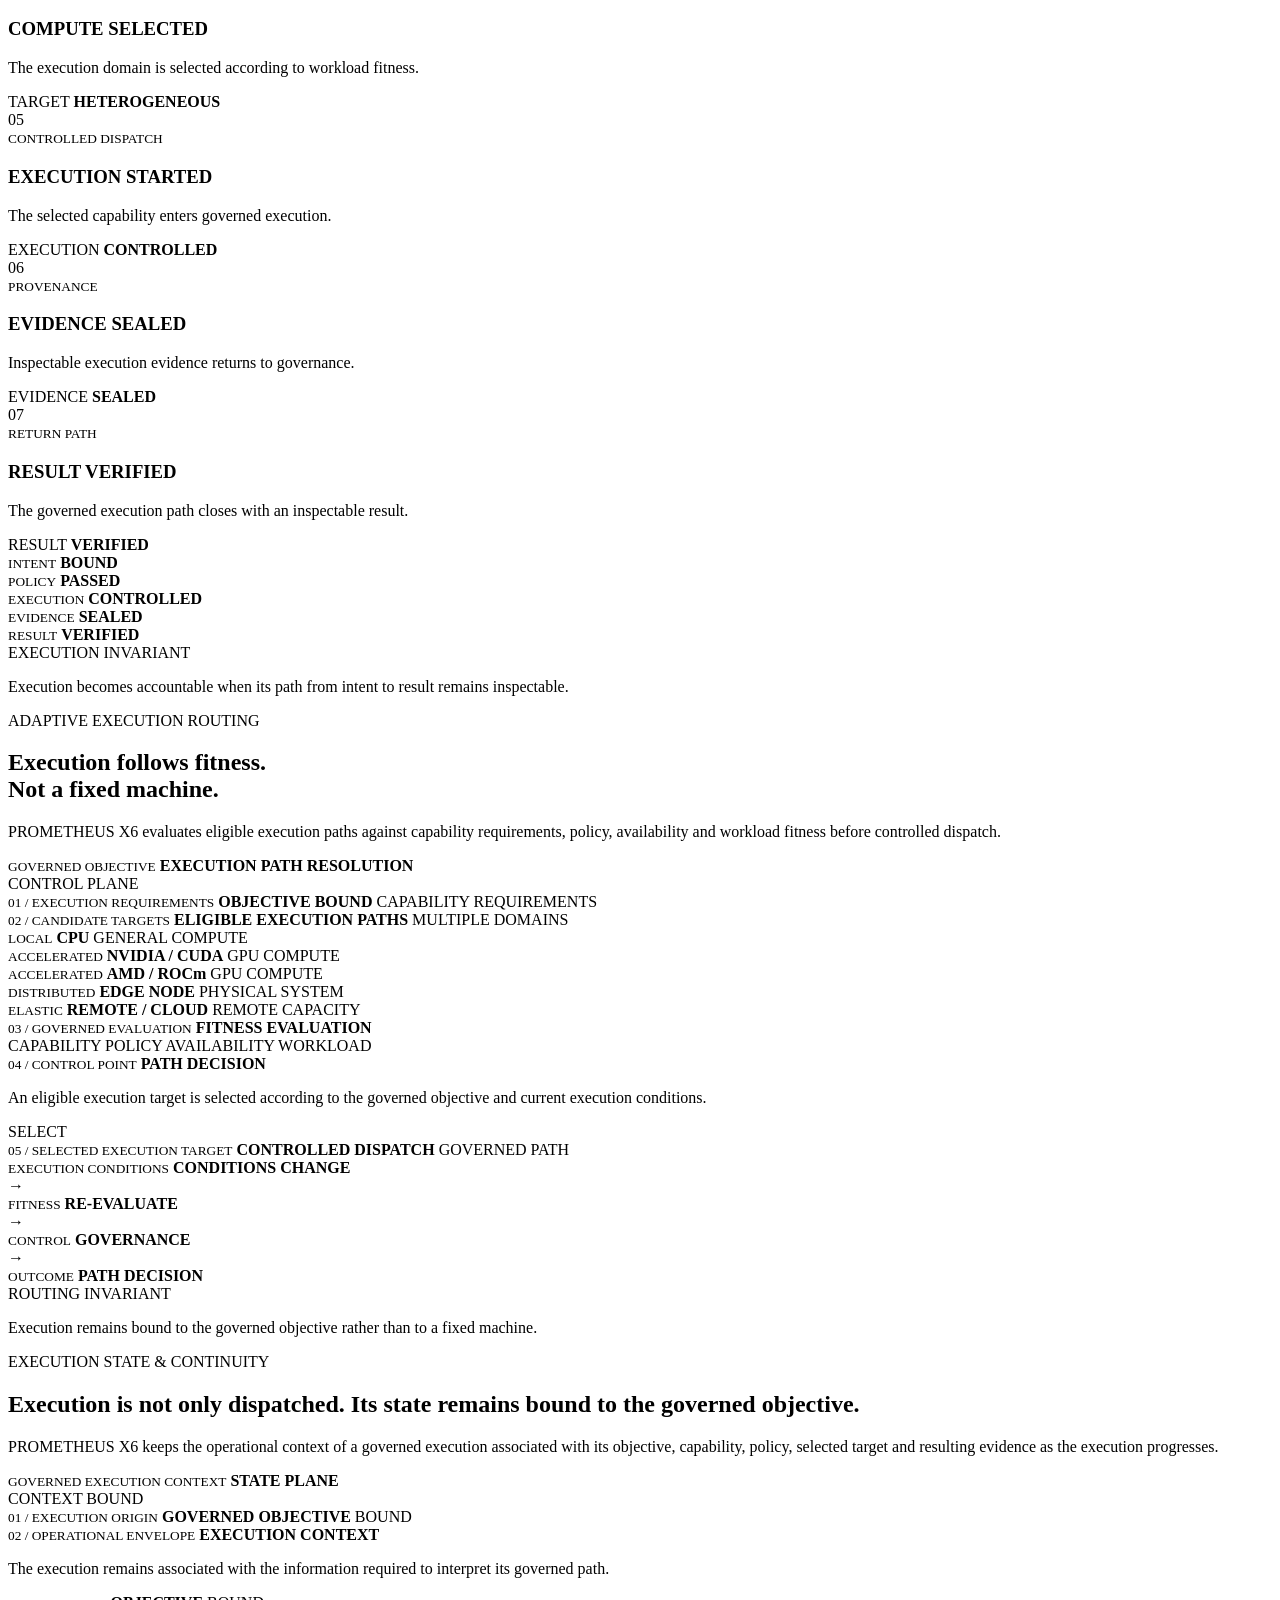
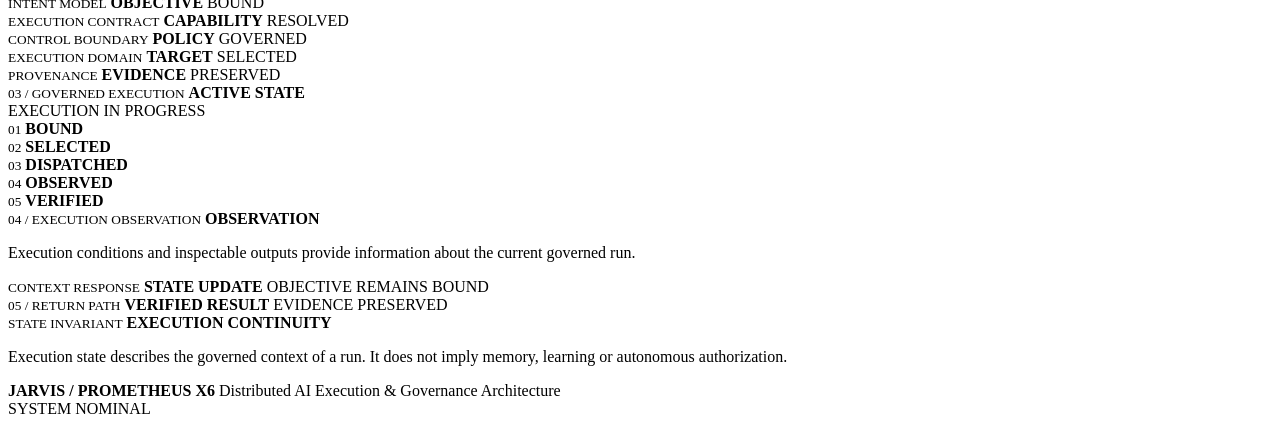
==== commit e4385a84: "Add execution state and continuity to JARVIS PROMETHEUS X6 site" ====
--- a/public/index.html
+++ b/public/index.html
@@ -1262,6 +1262,168 @@
     </div>
   </section>
 
+  <section class="state-v19" id="execution-state">
+    <div class="section-shell state-v19-shell">
+
+      <header class="state-v19-heading">
+        <div>
+          <span class="section-eyebrow">EXECUTION STATE &amp; CONTINUITY</span>
+          <h2>
+            Execution is not only dispatched.
+            <span>Its state remains bound to the governed objective.</span>
+          </h2>
+        </div>
+
+        <p>
+          PROMETHEUS X6 keeps the operational context of a governed execution
+          associated with its objective, capability, policy, selected target
+          and resulting evidence as the execution progresses.
+        </p>
+      </header>
+
+      <div class="state-v19-plane">
+
+        <div class="state-v19-plane-header">
+          <div>
+            <small>GOVERNED EXECUTION CONTEXT</small>
+            <strong>STATE PLANE</strong>
+          </div>
+          <span>CONTEXT BOUND</span>
+        </div>
+
+        <div class="state-v19-origin">
+          <small>01 / EXECUTION ORIGIN</small>
+          <strong>GOVERNED OBJECTIVE</strong>
+          <span>BOUND</span>
+        </div>
+
+        <div class="state-v19-context">
+          <div class="state-v19-context-title">
+            <small>02 / OPERATIONAL ENVELOPE</small>
+            <strong>EXECUTION CONTEXT</strong>
+            <p>
+              The execution remains associated with the information required
+              to interpret its governed path.
+            </p>
+          </div>
+
+          <div class="state-v19-bindings">
+            <article>
+              <small>INTENT MODEL</small>
+              <strong>OBJECTIVE</strong>
+              <span>BOUND</span>
+            </article>
+
+            <article>
+              <small>EXECUTION CONTRACT</small>
+              <strong>CAPABILITY</strong>
+              <span>RESOLVED</span>
+            </article>
+
+            <article>
+              <small>CONTROL BOUNDARY</small>
+              <strong>POLICY</strong>
+              <span>GOVERNED</span>
+            </article>
+
+            <article>
+              <small>EXECUTION DOMAIN</small>
+              <strong>TARGET</strong>
+              <span>SELECTED</span>
+            </article>
+
+            <article>
+              <small>PROVENANCE</small>
+              <strong>EVIDENCE</strong>
+              <span>PRESERVED</span>
+            </article>
+          </div>
+        </div>
+
+        <div class="state-v19-active">
+          <div class="state-v19-active-header">
+            <div>
+              <small>03 / GOVERNED EXECUTION</small>
+              <strong>ACTIVE STATE</strong>
+            </div>
+            <span>EXECUTION IN PROGRESS</span>
+          </div>
+
+          <div class="state-v19-stateflow">
+            <div class="state-v19-state">
+              <small>01</small>
+              <strong>BOUND</strong>
+            </div>
+
+            <span class="state-v19-transition" aria-hidden="true"></span>
+
+            <div class="state-v19-state">
+              <small>02</small>
+              <strong>SELECTED</strong>
+            </div>
+
+            <span class="state-v19-transition" aria-hidden="true"></span>
+
+            <div class="state-v19-state">
+              <small>03</small>
+              <strong>DISPATCHED</strong>
+            </div>
+
+            <span class="state-v19-transition" aria-hidden="true"></span>
+
+            <div class="state-v19-state">
+              <small>04</small>
+              <strong>OBSERVED</strong>
+            </div>
+
+            <span class="state-v19-transition" aria-hidden="true"></span>
+
+            <div class="state-v19-state state-v19-state-final">
+              <small>05</small>
+              <strong>VERIFIED</strong>
+            </div>
+          </div>
+        </div>
+
+        <div class="state-v19-observation">
+          <div>
+            <small>04 / EXECUTION OBSERVATION</small>
+            <strong>OBSERVATION</strong>
+            <p>
+              Execution conditions and inspectable outputs provide information
+              about the current governed run.
+            </p>
+          </div>
+
+          <div class="state-v19-update">
+            <small>CONTEXT RESPONSE</small>
+            <strong>STATE UPDATE</strong>
+            <span>OBJECTIVE REMAINS BOUND</span>
+          </div>
+        </div>
+
+        <div class="state-v19-result">
+          <small>05 / RETURN PATH</small>
+          <strong>VERIFIED RESULT</strong>
+          <span>EVIDENCE PRESERVED</span>
+        </div>
+
+        <div class="state-v19-rule">
+          <div>
+            <small>STATE INVARIANT</small>
+            <strong>EXECUTION CONTINUITY</strong>
+          </div>
+
+          <p>
+            Execution state describes the governed context of a run.
+            It does not imply memory, learning or autonomous authorization.
+          </p>
+        </div>
+
+      </div>
+    </div>
+  </section>
+
   <footer class="site-footer">
     <div>
       <strong>JARVIS / PROMETHEUS X6</strong>
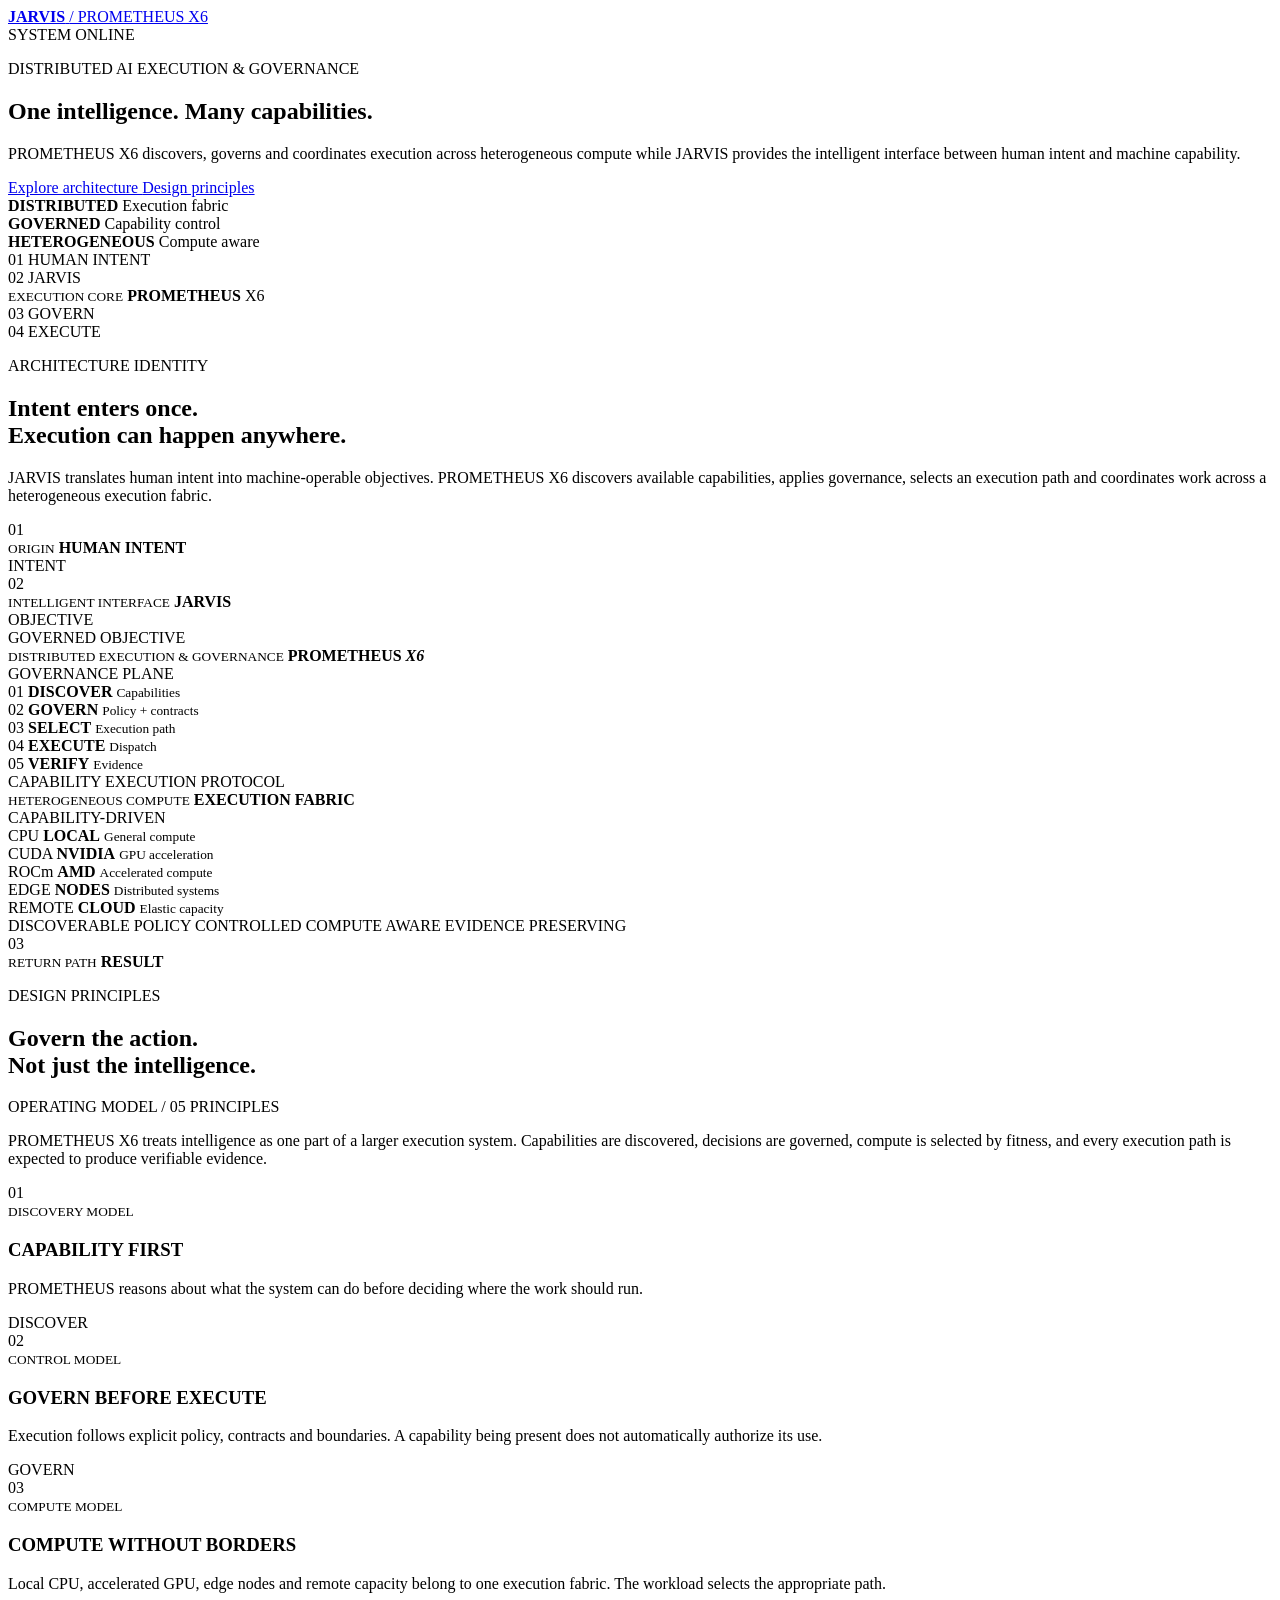
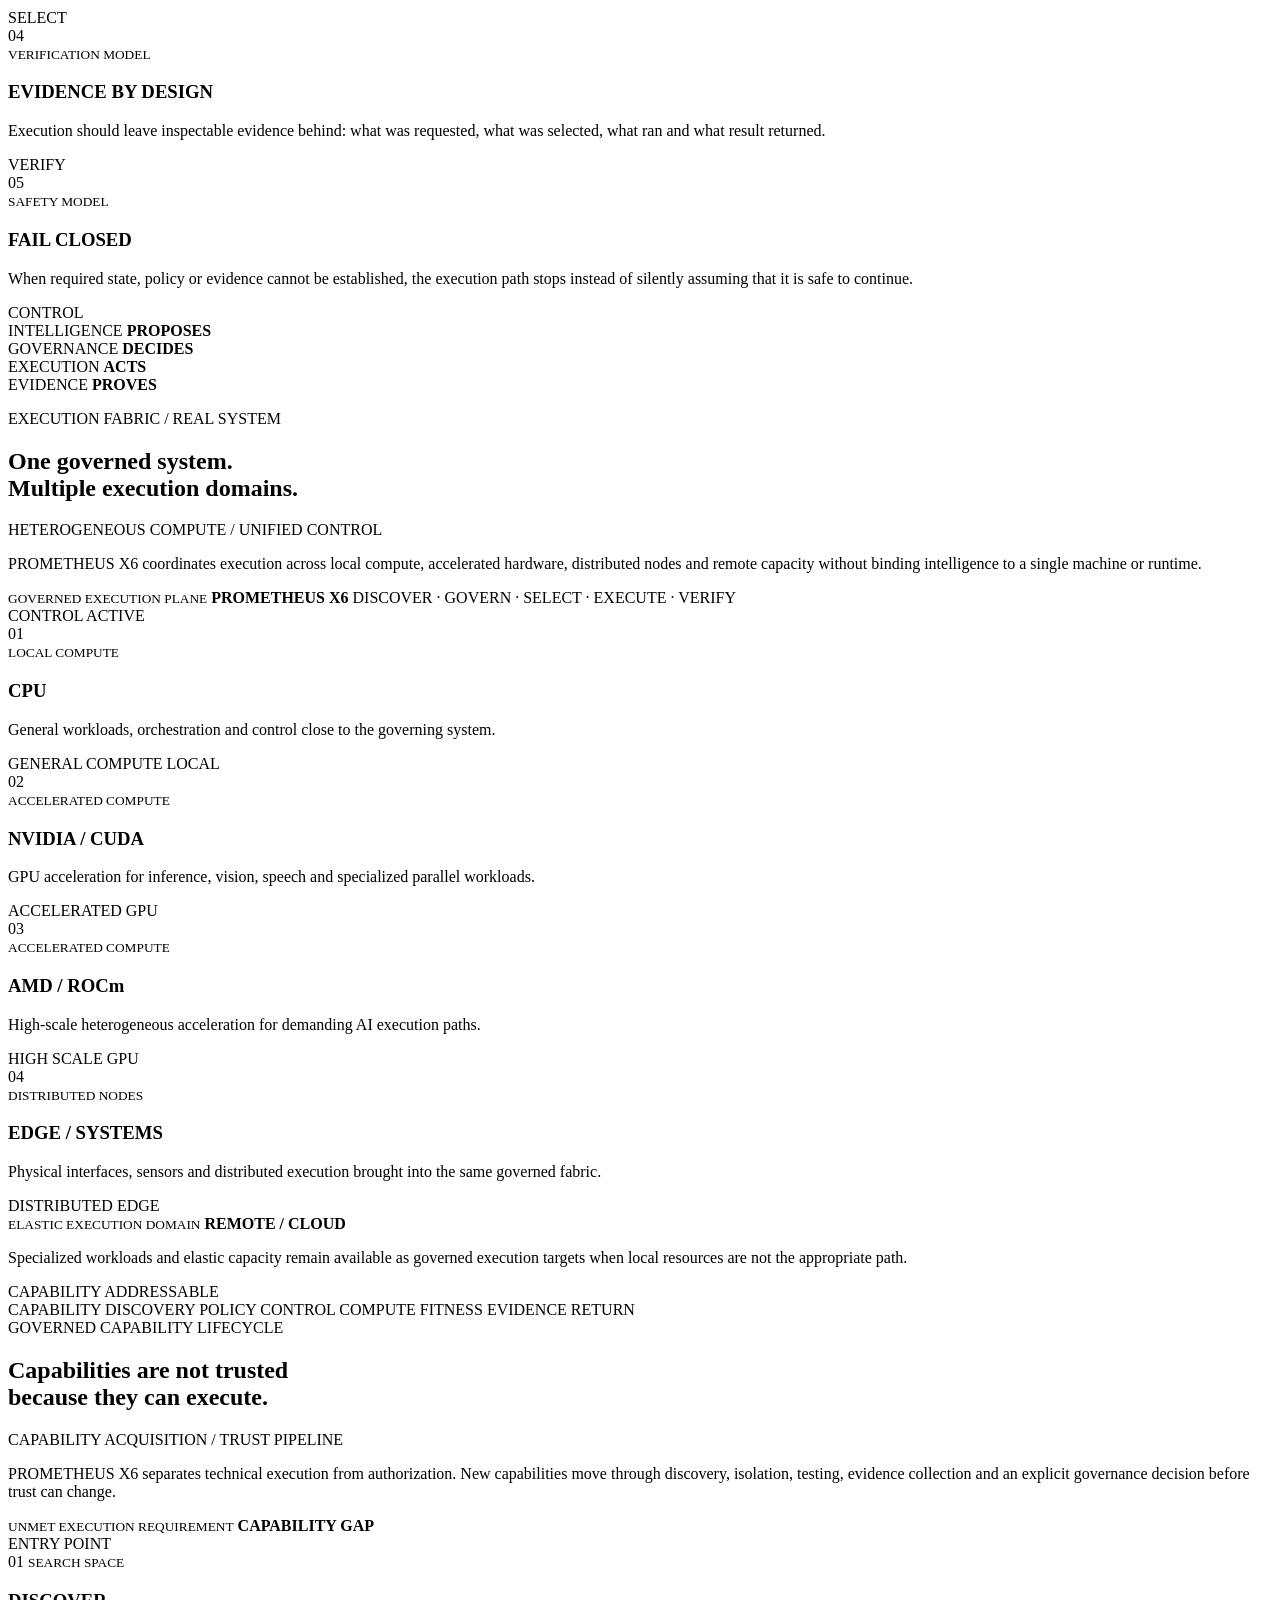
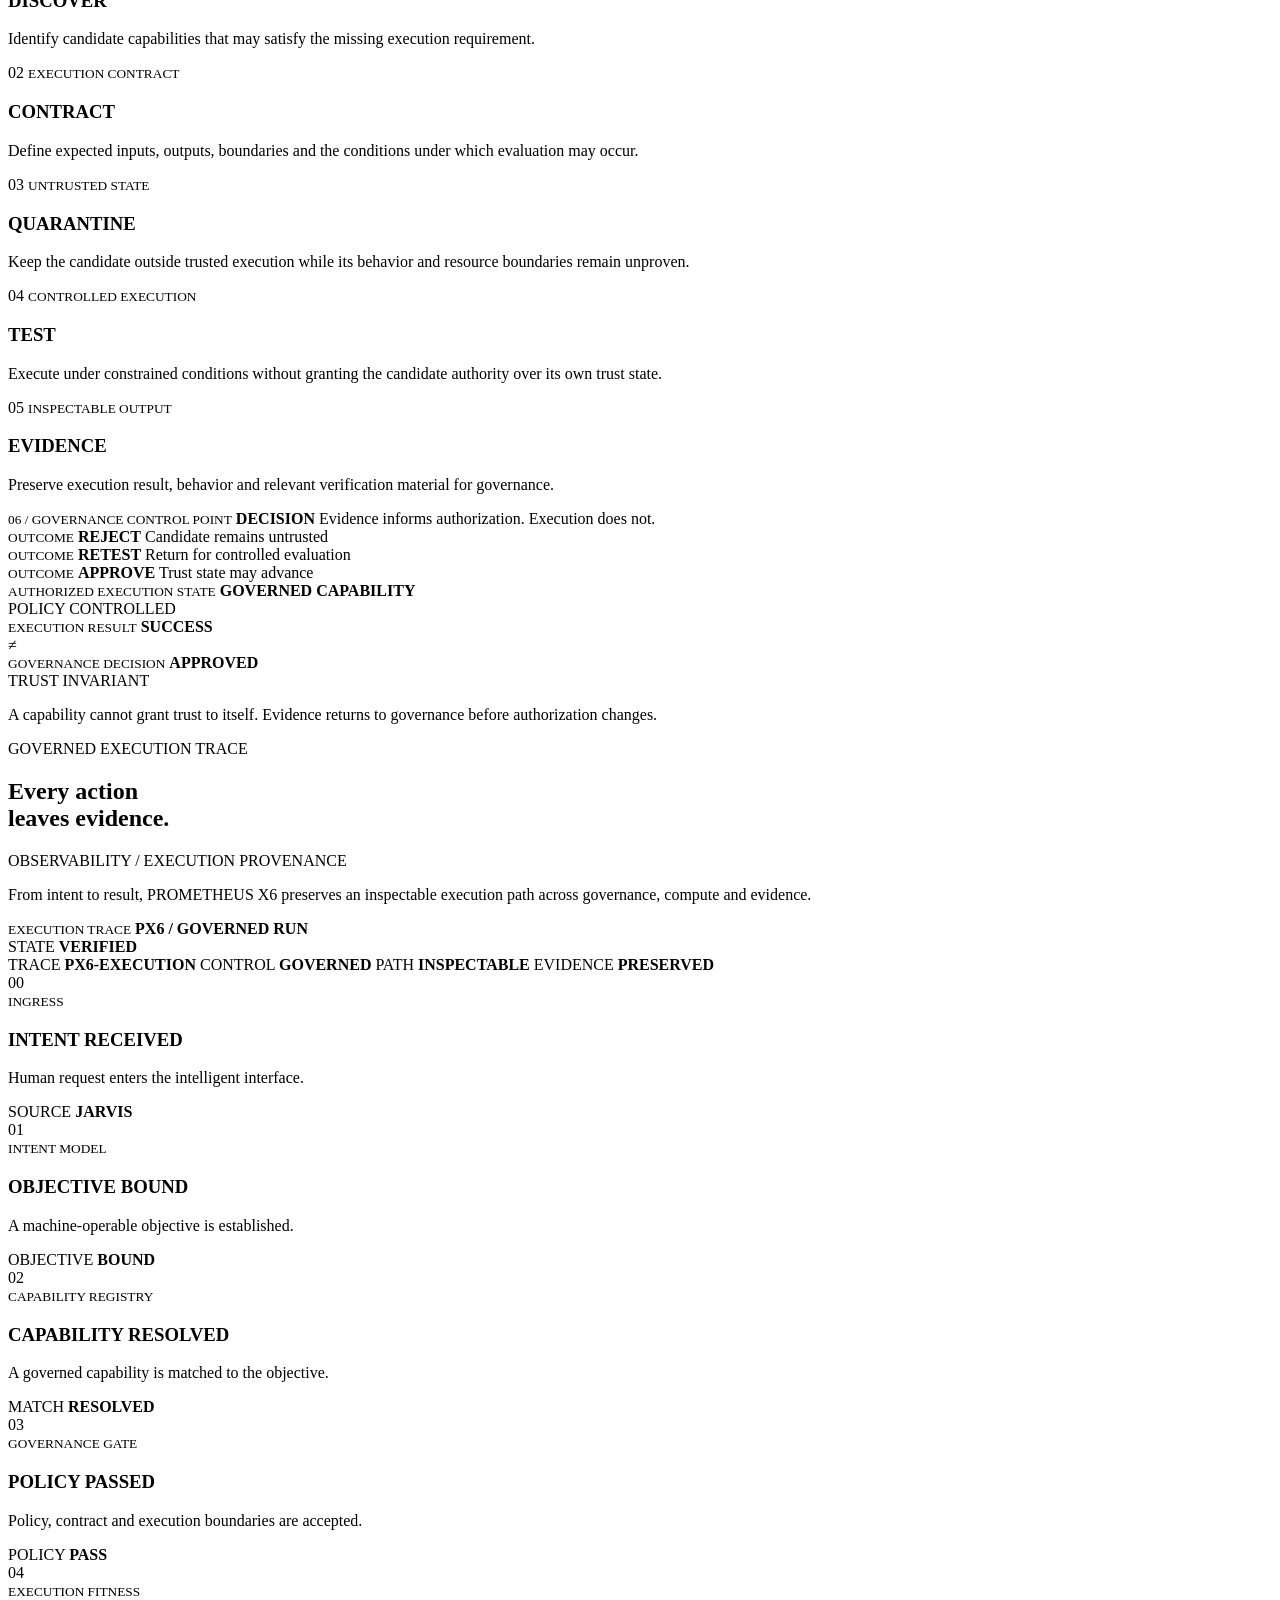
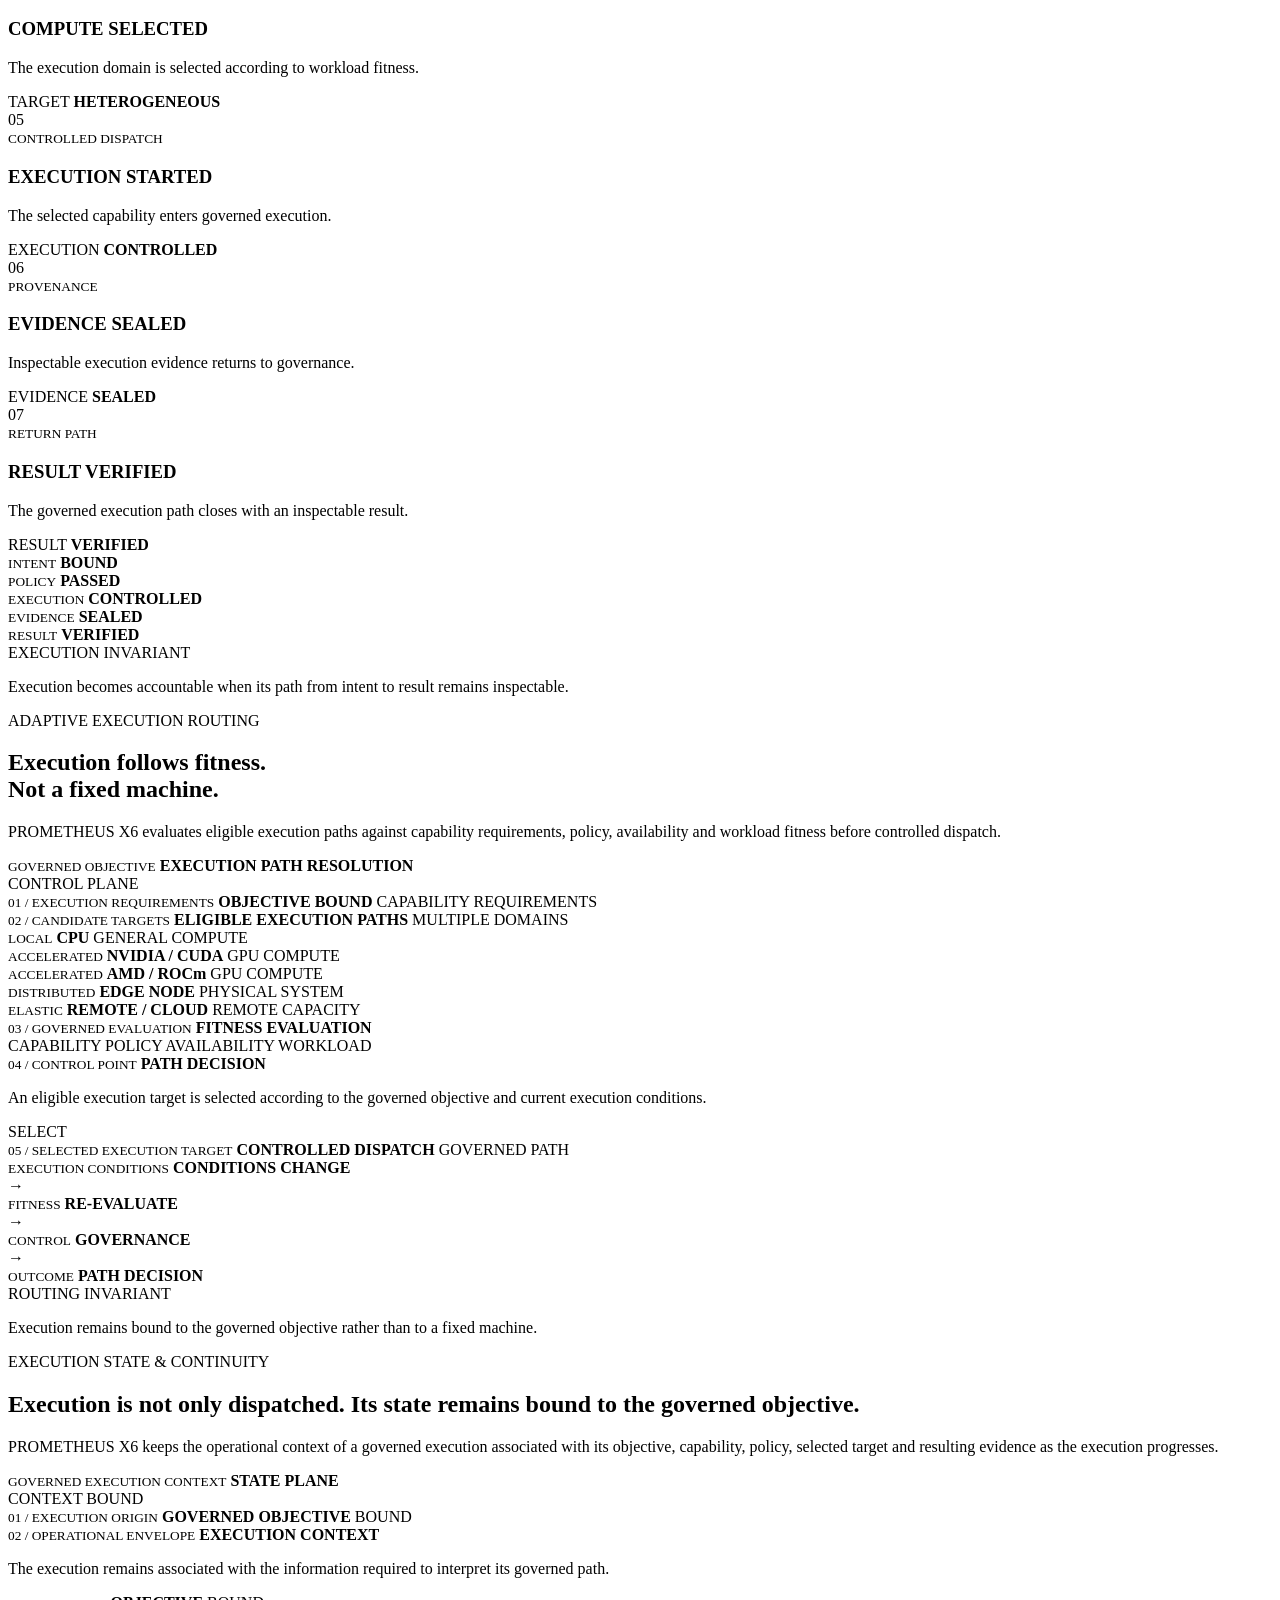
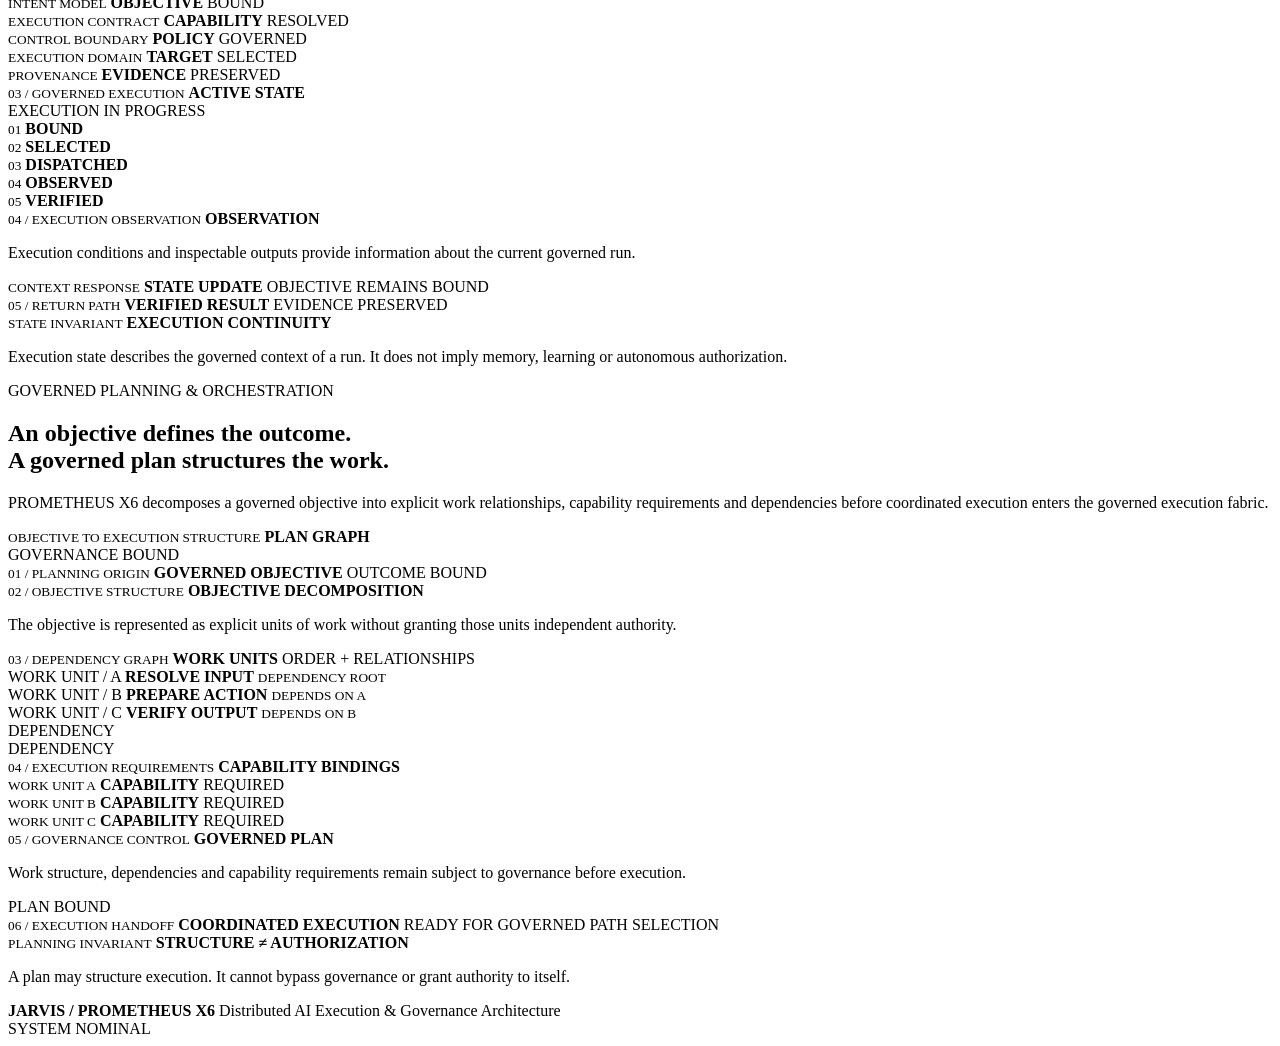
==== commit 1babf656: "Add governed planning and orchestration to JARVIS PROMETHEUS X6 site" ====
--- a/public/index.html
+++ b/public/index.html
@@ -1424,6 +1424,155 @@
     </div>
   </section>
 
+
+  <section class="planning-v20" id="governed-planning">
+
+    <div class="planning-v20-heading">
+      <div>
+        <p class="eyebrow">GOVERNED PLANNING &amp; ORCHESTRATION</p>
+        <h2>
+          An objective defines the outcome.<br>
+          <span>A governed plan structures the work.</span>
+        </h2>
+      </div>
+
+      <p>
+        PROMETHEUS X6 decomposes a governed objective into explicit work
+        relationships, capability requirements and dependencies before
+        coordinated execution enters the governed execution fabric.
+      </p>
+    </div>
+
+    <div class="planning-v20-plane">
+
+      <header class="planning-v20-plane-head">
+        <div>
+          <small>OBJECTIVE TO EXECUTION STRUCTURE</small>
+          <strong>PLAN GRAPH</strong>
+        </div>
+        <span>GOVERNANCE BOUND</span>
+      </header>
+
+      <div class="planning-v20-origin">
+        <small>01 / PLANNING ORIGIN</small>
+        <strong>GOVERNED OBJECTIVE</strong>
+        <span>OUTCOME BOUND</span>
+      </div>
+
+      <div class="planning-v20-decomposition">
+        <small>02 / OBJECTIVE STRUCTURE</small>
+        <strong>OBJECTIVE DECOMPOSITION</strong>
+        <p>
+          The objective is represented as explicit units of work without
+          granting those units independent authority.
+        </p>
+      </div>
+
+      <div class="planning-v20-graph">
+
+        <div class="planning-v20-graph-head">
+          <small>03 / DEPENDENCY GRAPH</small>
+          <strong>WORK UNITS</strong>
+          <span>ORDER + RELATIONSHIPS</span>
+        </div>
+
+        <div class="planning-v20-work planning-v20-work-a">
+          <span>WORK UNIT / A</span>
+          <strong>RESOLVE INPUT</strong>
+          <small>DEPENDENCY ROOT</small>
+        </div>
+
+        <div class="planning-v20-work planning-v20-work-b">
+          <span>WORK UNIT / B</span>
+          <strong>PREPARE ACTION</strong>
+          <small>DEPENDS ON A</small>
+        </div>
+
+        <div class="planning-v20-work planning-v20-work-c">
+          <span>WORK UNIT / C</span>
+          <strong>VERIFY OUTPUT</strong>
+          <small>DEPENDS ON B</small>
+        </div>
+
+        <div class="planning-v20-edge planning-v20-edge-ab"
+             aria-hidden="true">
+          <i></i>
+          <span>DEPENDENCY</span>
+        </div>
+
+        <div class="planning-v20-edge planning-v20-edge-bc"
+             aria-hidden="true">
+          <i></i>
+          <span>DEPENDENCY</span>
+        </div>
+
+      </div>
+
+      <div class="planning-v20-bindings">
+
+        <div class="planning-v20-bindings-head">
+          <small>04 / EXECUTION REQUIREMENTS</small>
+          <strong>CAPABILITY BINDINGS</strong>
+        </div>
+
+        <div class="planning-v20-binding-grid">
+
+          <article>
+            <small>WORK UNIT A</small>
+            <strong>CAPABILITY</strong>
+            <span>REQUIRED</span>
+          </article>
+
+          <article>
+            <small>WORK UNIT B</small>
+            <strong>CAPABILITY</strong>
+            <span>REQUIRED</span>
+          </article>
+
+          <article>
+            <small>WORK UNIT C</small>
+            <strong>CAPABILITY</strong>
+            <span>REQUIRED</span>
+          </article>
+
+        </div>
+      </div>
+
+      <div class="planning-v20-plan">
+        <div>
+          <small>05 / GOVERNANCE CONTROL</small>
+          <strong>GOVERNED PLAN</strong>
+          <p>
+            Work structure, dependencies and capability requirements remain
+            subject to governance before execution.
+          </p>
+        </div>
+
+        <span>PLAN BOUND</span>
+      </div>
+
+      <div class="planning-v20-output">
+        <small>06 / EXECUTION HANDOFF</small>
+        <strong>COORDINATED EXECUTION</strong>
+        <span>READY FOR GOVERNED PATH SELECTION</span>
+      </div>
+
+      <div class="planning-v20-rule">
+        <div>
+          <small>PLANNING INVARIANT</small>
+          <strong>STRUCTURE ≠ AUTHORIZATION</strong>
+        </div>
+
+        <p>
+          A plan may structure execution. It cannot bypass governance or
+          grant authority to itself.
+        </p>
+      </div>
+
+    </div>
+
+  </section>
+
   <footer class="site-footer">
     <div>
       <strong>JARVIS / PROMETHEUS X6</strong>
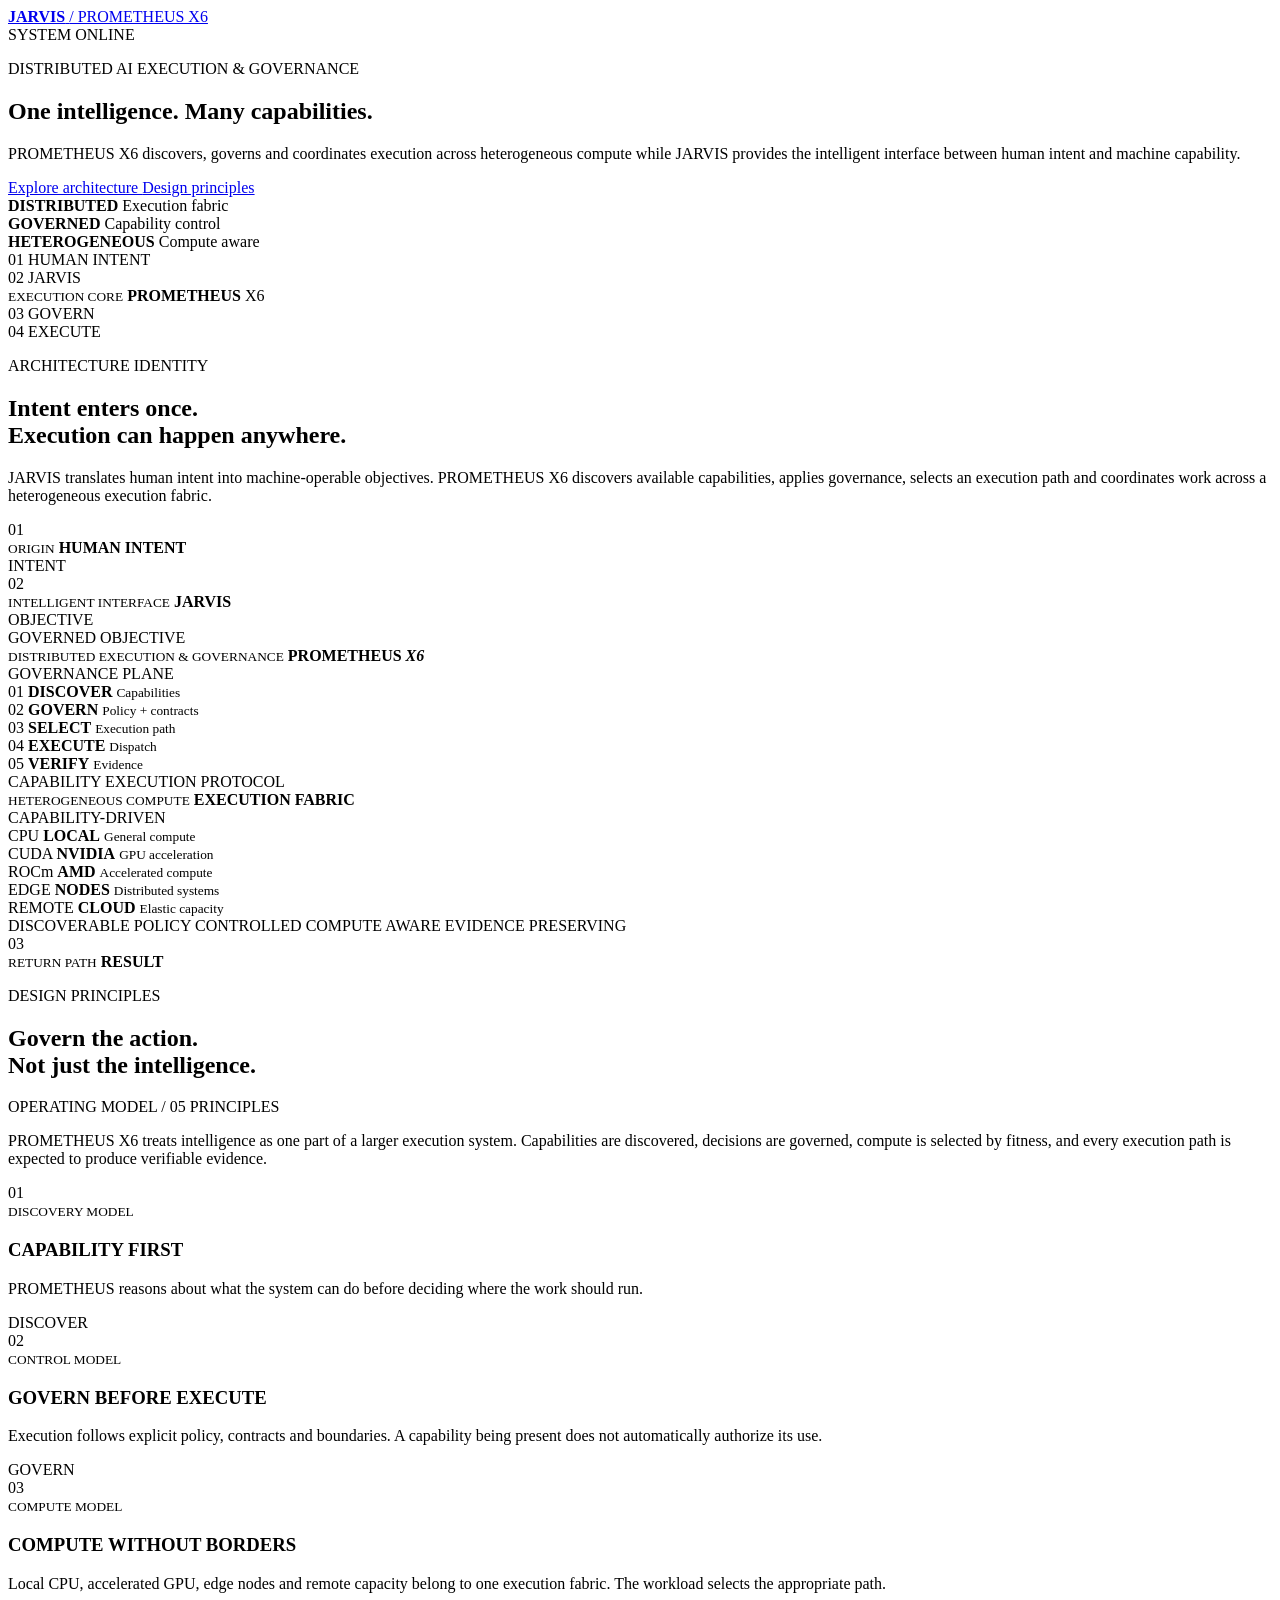
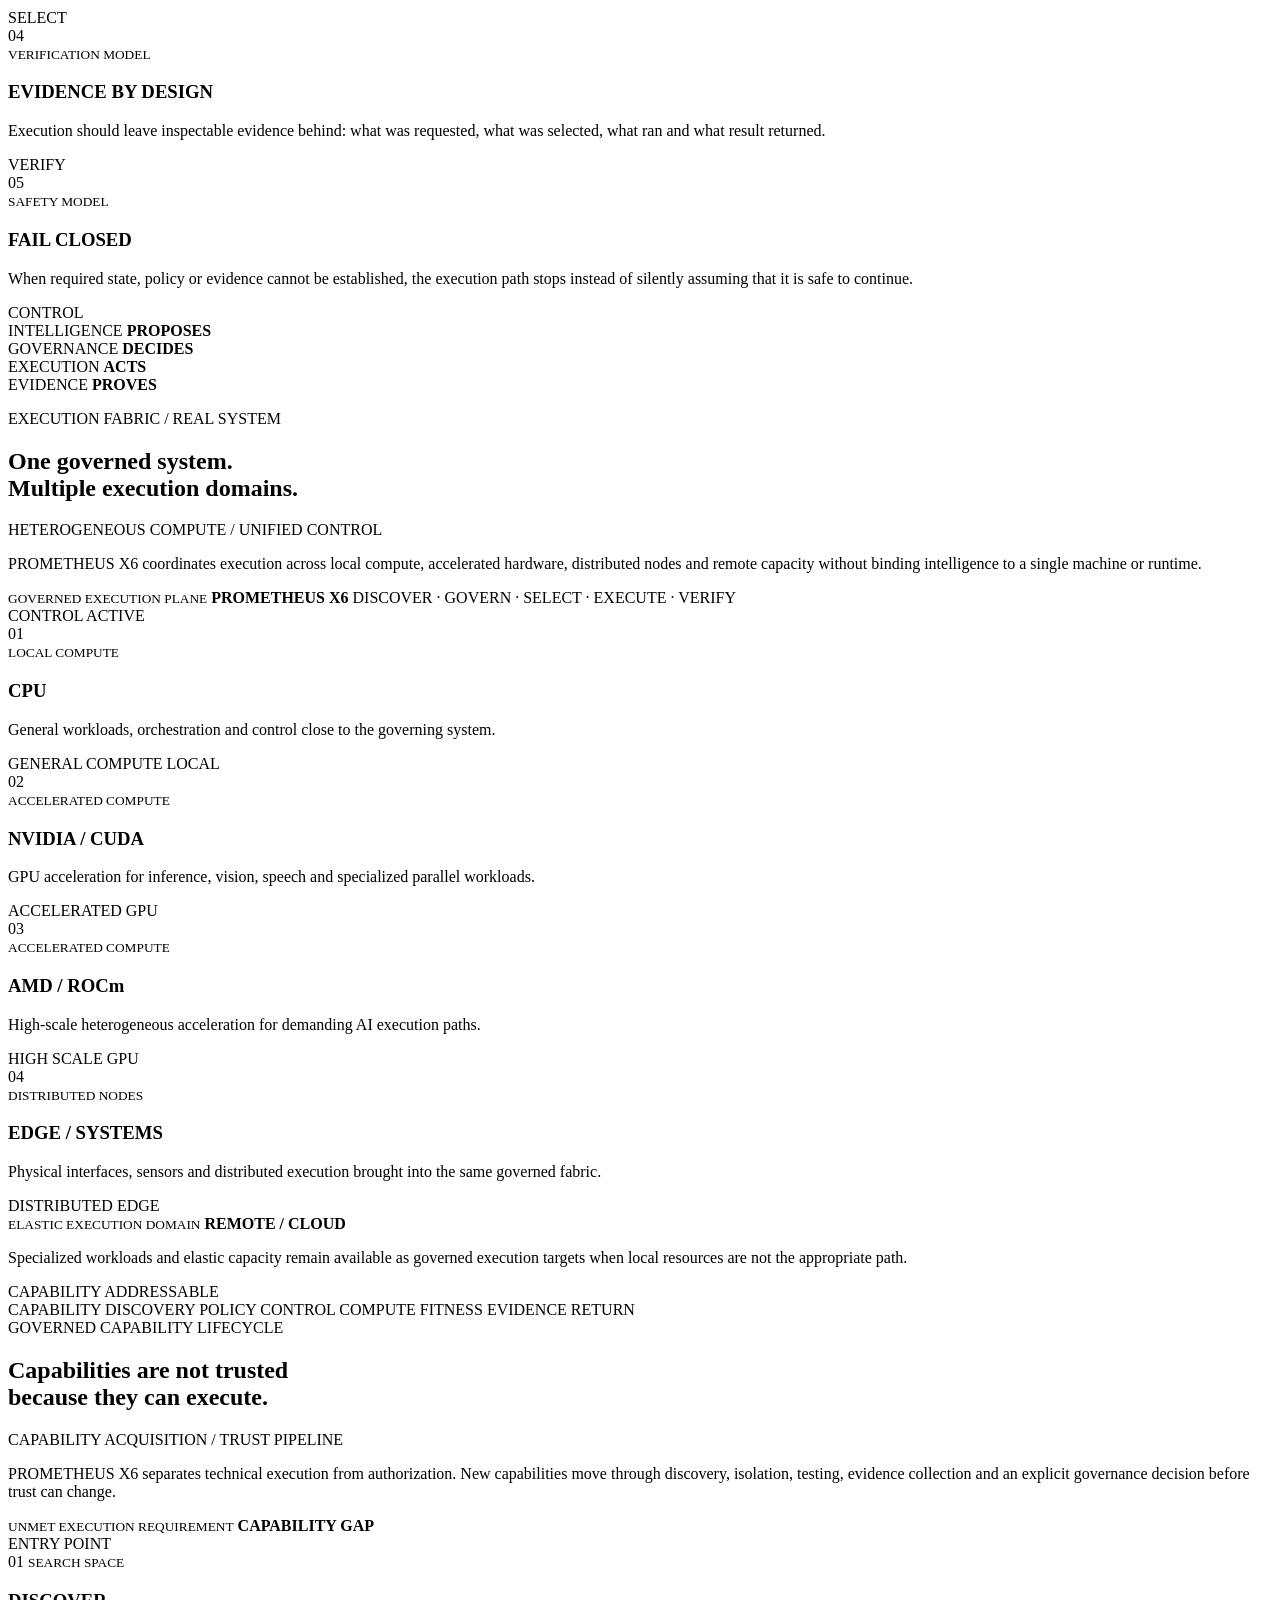
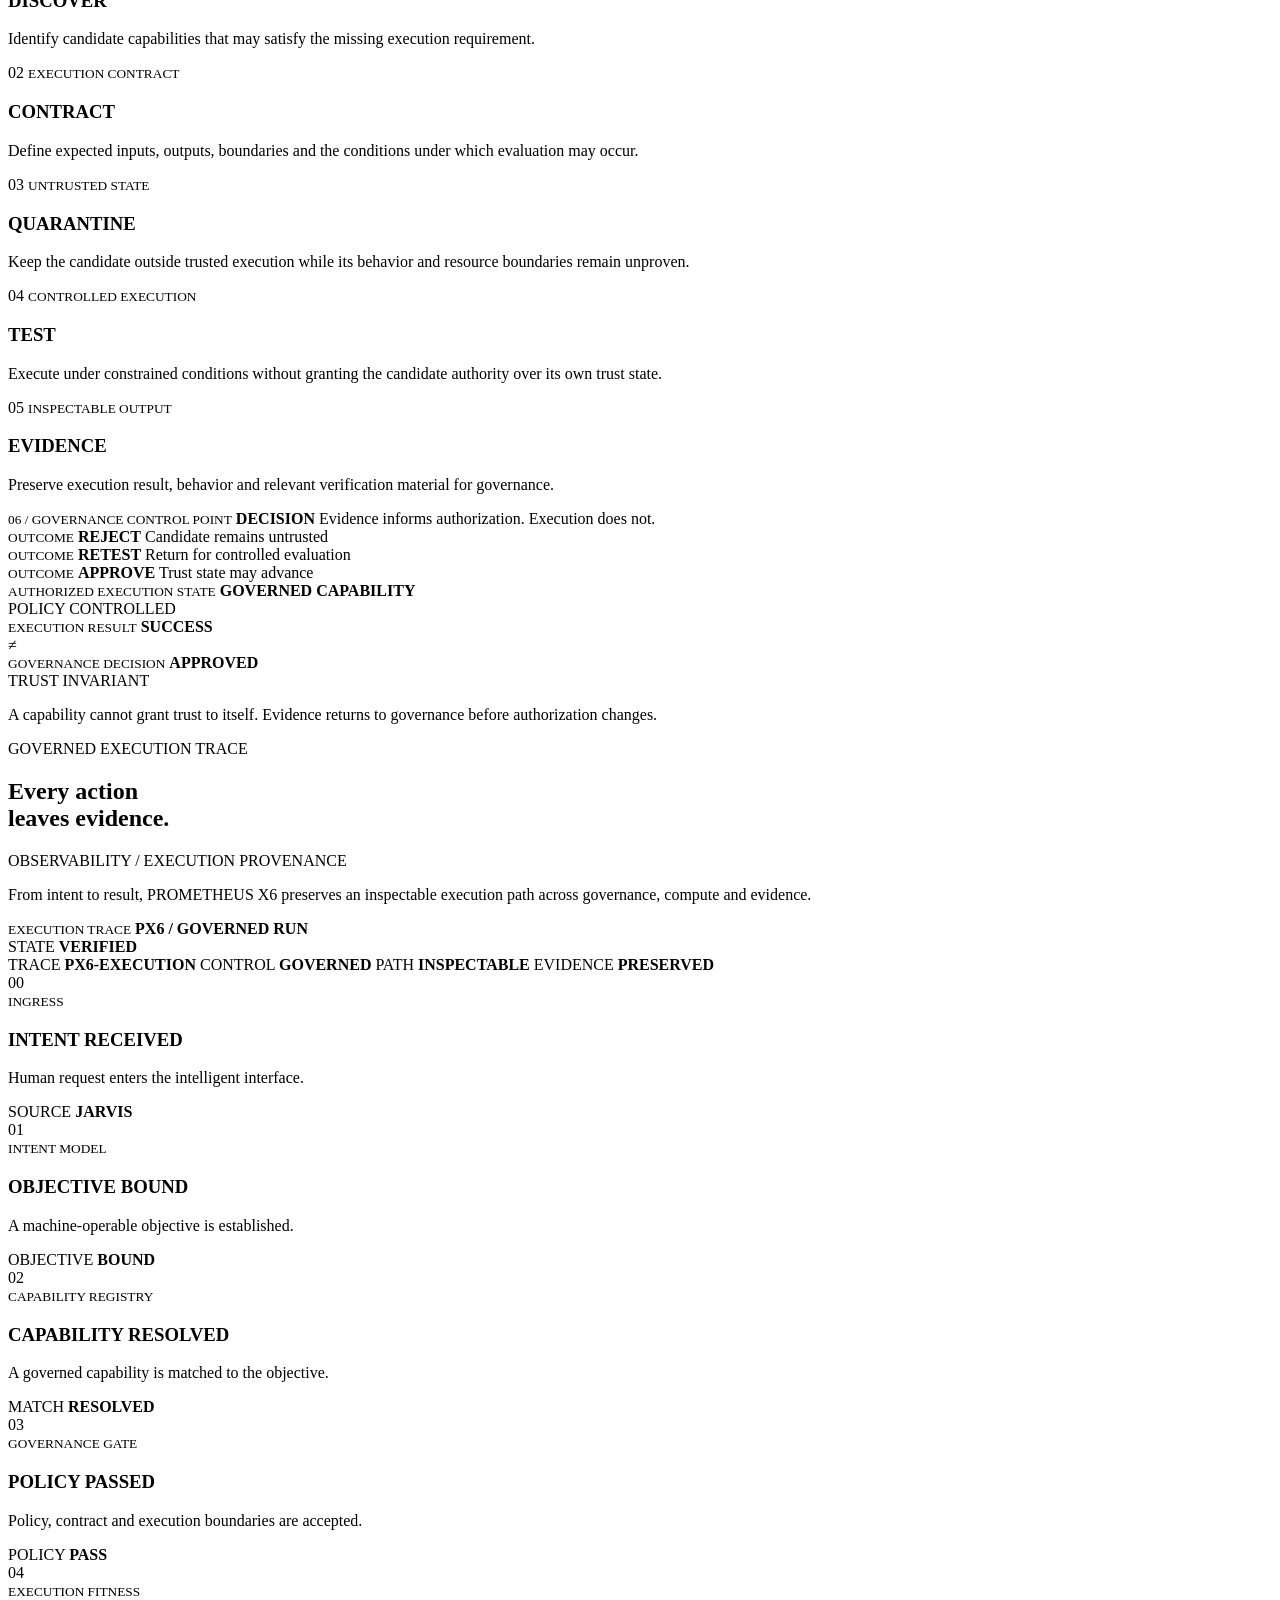
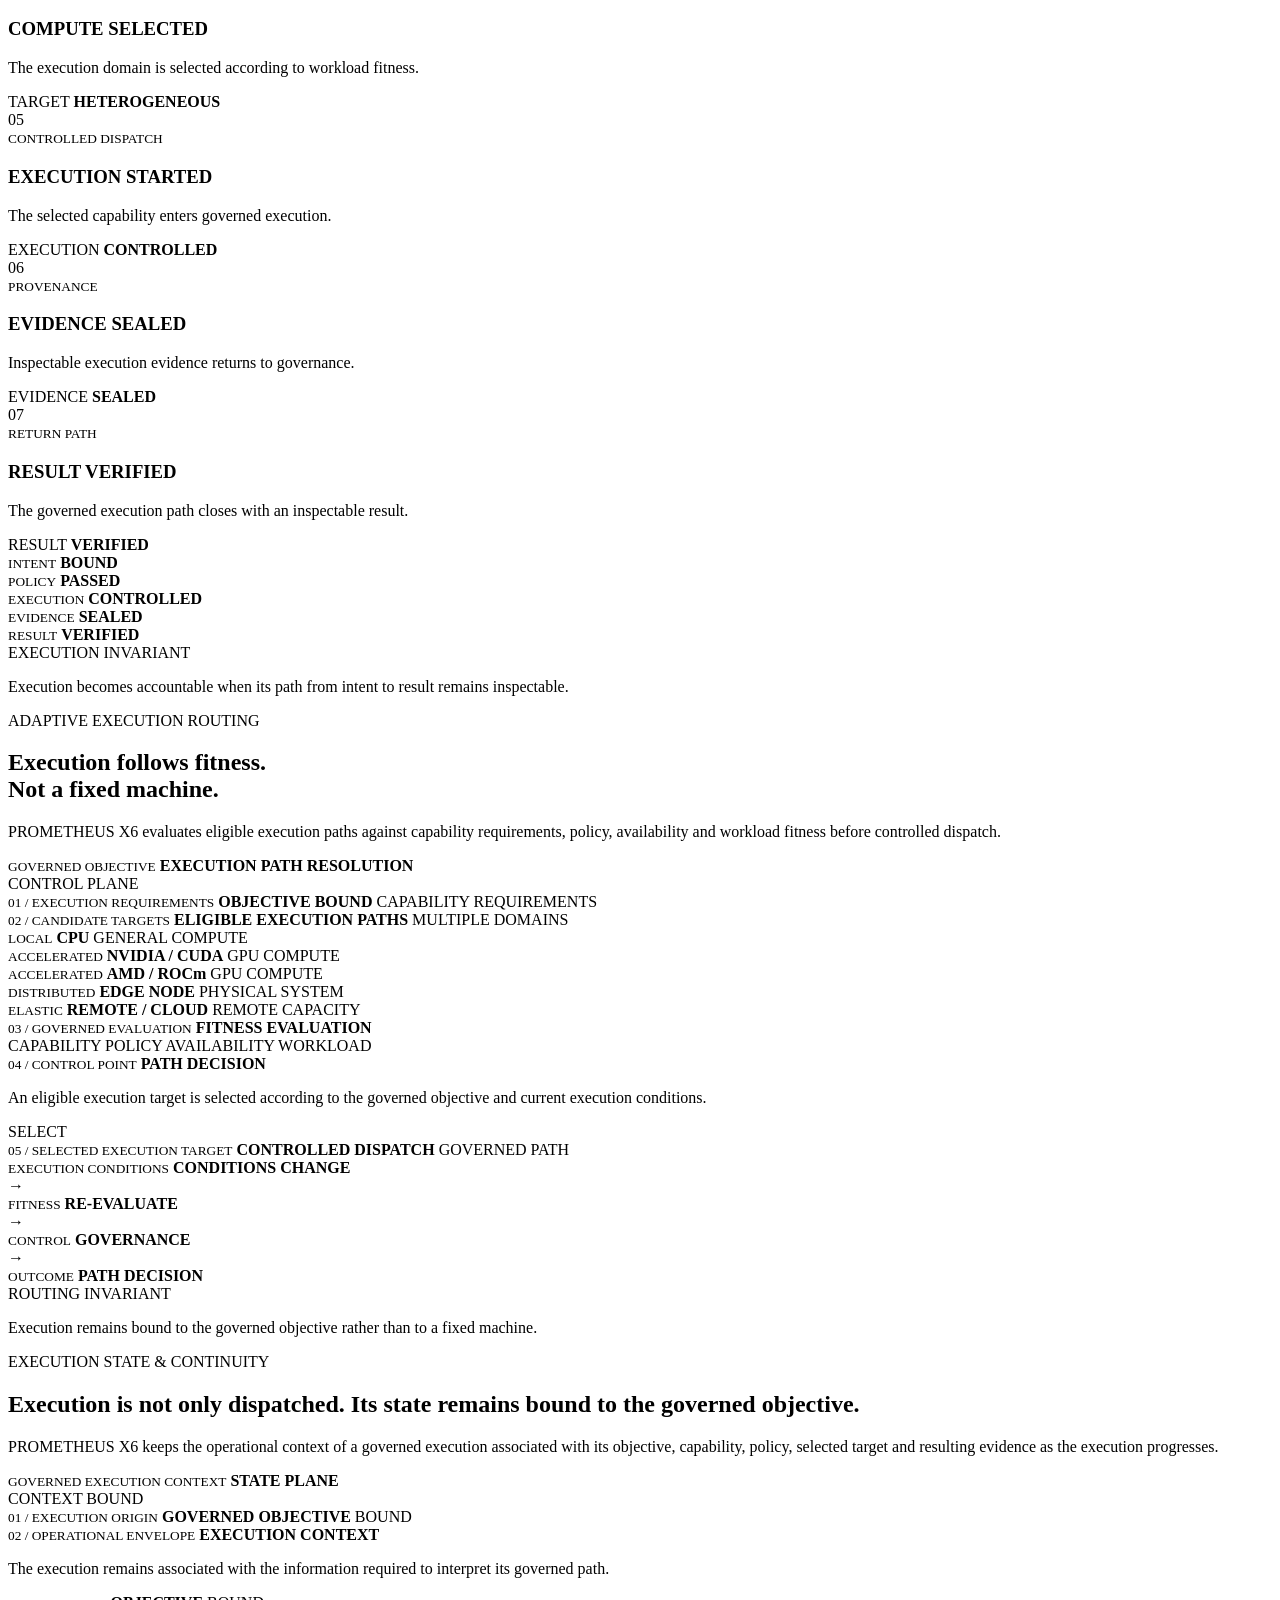
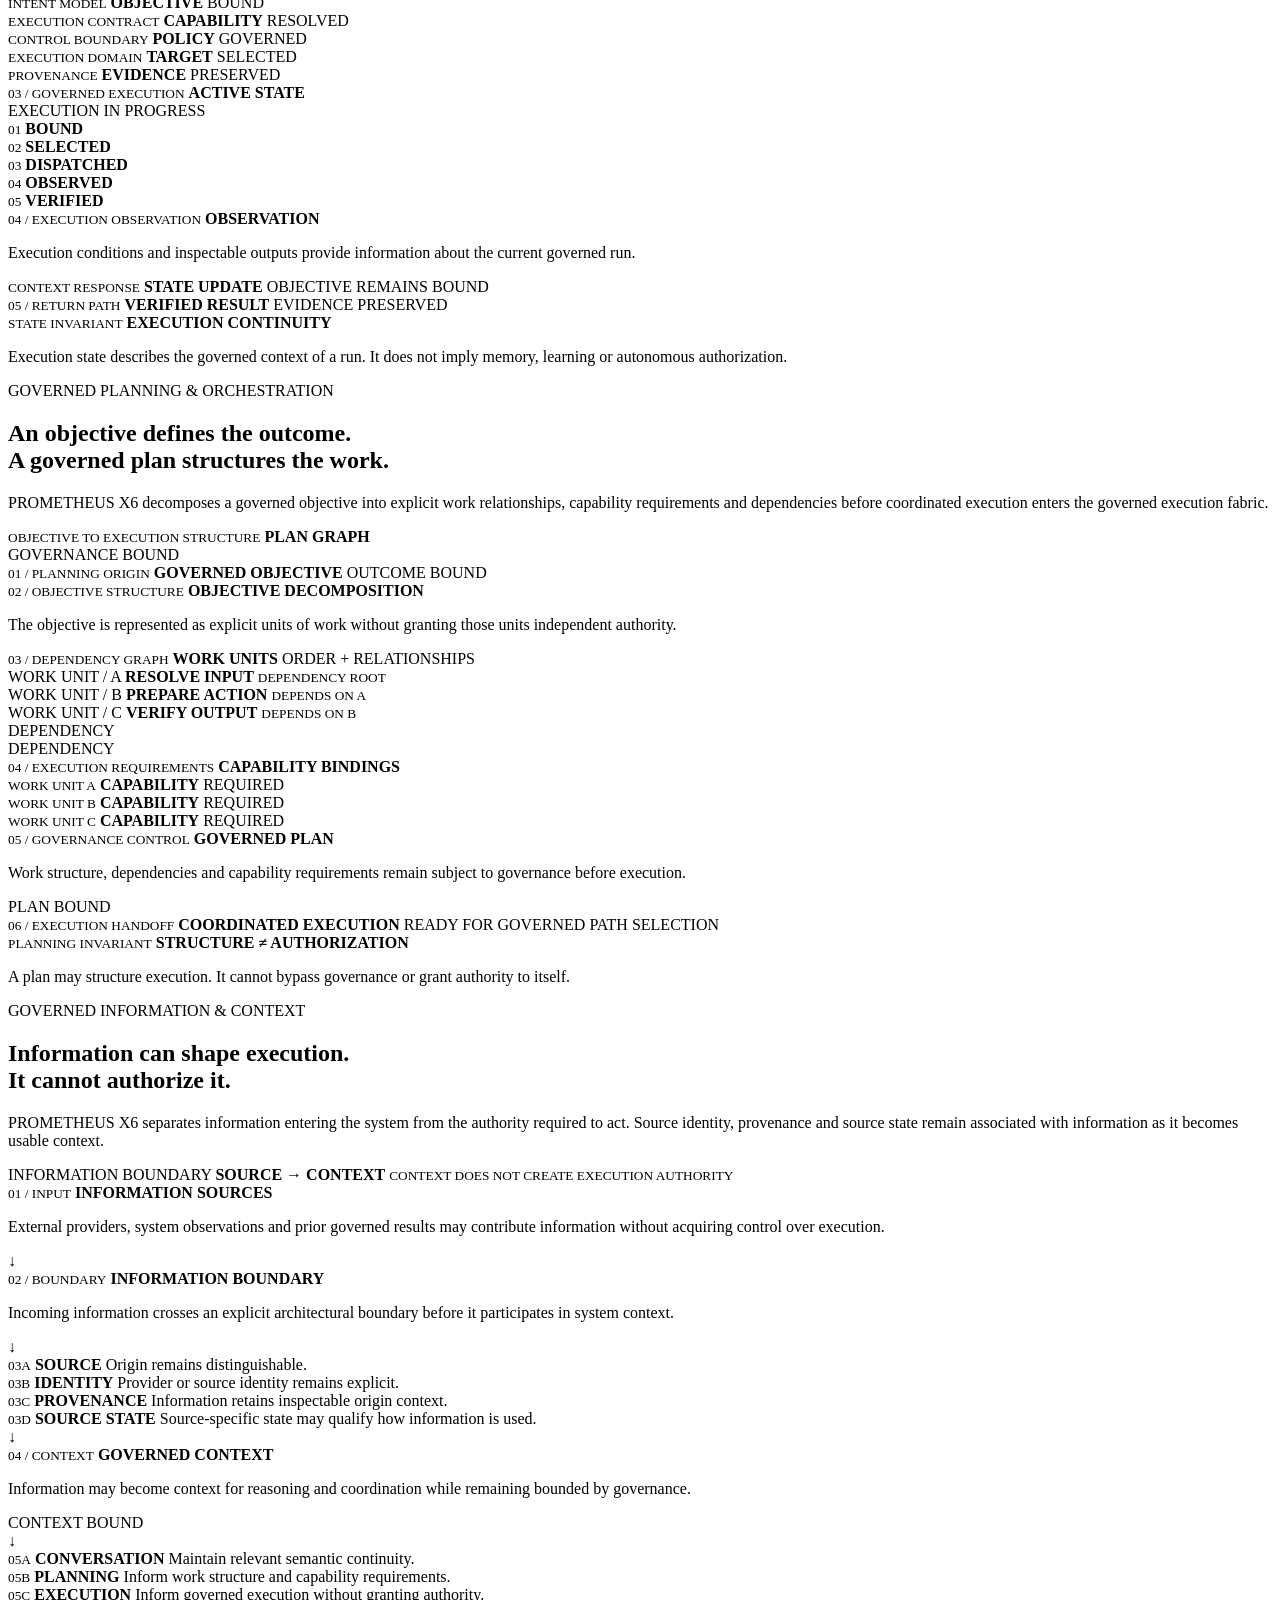
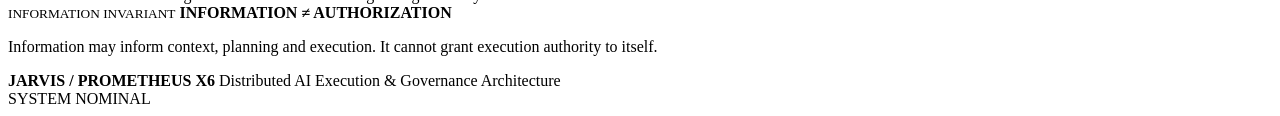
==== commit 4d0d98b6: "Add governed information and context to JARVIS PROMETHEUS X6 site" ====
--- a/public/index.html
+++ b/public/index.html
@@ -1573,6 +1573,134 @@
 
   </section>
 
+  <section class="information-v21" id="governed-context">
+
+    <div class="information-v21-shell">
+
+      <div class="information-v21-heading">
+        <div>
+          <span class="section-kicker">GOVERNED INFORMATION &amp; CONTEXT</span>
+          <h2>Information can shape execution.<br>It cannot authorize it.</h2>
+        </div>
+
+        <p>
+          PROMETHEUS X6 separates information entering the system from the
+          authority required to act. Source identity, provenance and source
+          state remain associated with information as it becomes usable context.
+        </p>
+      </div>
+
+      <div class="information-v21-contract">
+        <span>INFORMATION BOUNDARY</span>
+        <strong>SOURCE → CONTEXT</strong>
+        <small>CONTEXT DOES NOT CREATE EXECUTION AUTHORITY</small>
+      </div>
+
+      <div class="information-v21-flow">
+
+        <div class="information-v21-node information-v21-sources">
+          <small>01 / INPUT</small>
+          <strong>INFORMATION SOURCES</strong>
+          <p>
+            External providers, system observations and prior governed results
+            may contribute information without acquiring control over execution.
+          </p>
+        </div>
+
+        <div class="information-v21-arrow" aria-hidden="true">↓</div>
+
+        <div class="information-v21-node information-v21-boundary">
+          <small>02 / BOUNDARY</small>
+          <strong>INFORMATION BOUNDARY</strong>
+          <p>
+            Incoming information crosses an explicit architectural boundary
+            before it participates in system context.
+          </p>
+        </div>
+
+        <div class="information-v21-arrow" aria-hidden="true">↓</div>
+
+        <div class="information-v21-properties">
+          <div>
+            <small>03A</small>
+            <strong>SOURCE</strong>
+            <span>Origin remains distinguishable.</span>
+          </div>
+
+          <div>
+            <small>03B</small>
+            <strong>IDENTITY</strong>
+            <span>Provider or source identity remains explicit.</span>
+          </div>
+
+          <div>
+            <small>03C</small>
+            <strong>PROVENANCE</strong>
+            <span>Information retains inspectable origin context.</span>
+          </div>
+
+          <div>
+            <small>03D</small>
+            <strong>SOURCE STATE</strong>
+            <span>Source-specific state may qualify how information is used.</span>
+          </div>
+        </div>
+
+        <div class="information-v21-arrow" aria-hidden="true">↓</div>
+
+        <div class="information-v21-context">
+          <div>
+            <small>04 / CONTEXT</small>
+            <strong>GOVERNED CONTEXT</strong>
+            <p>
+              Information may become context for reasoning and coordination
+              while remaining bounded by governance.
+            </p>
+          </div>
+
+          <span>CONTEXT BOUND</span>
+        </div>
+
+        <div class="information-v21-arrow" aria-hidden="true">↓</div>
+
+        <div class="information-v21-consumers">
+          <div>
+            <small>05A</small>
+            <strong>CONVERSATION</strong>
+            <span>Maintain relevant semantic continuity.</span>
+          </div>
+
+          <div>
+            <small>05B</small>
+            <strong>PLANNING</strong>
+            <span>Inform work structure and capability requirements.</span>
+          </div>
+
+          <div>
+            <small>05C</small>
+            <strong>EXECUTION</strong>
+            <span>Inform governed execution without granting authority.</span>
+          </div>
+        </div>
+
+      </div>
+
+      <div class="information-v21-rule">
+        <div>
+          <small>INFORMATION INVARIANT</small>
+          <strong>INFORMATION ≠ AUTHORIZATION</strong>
+        </div>
+
+        <p>
+          Information may inform context, planning and execution.
+          It cannot grant execution authority to itself.
+        </p>
+      </div>
+
+    </div>
+
+  </section>
+
   <footer class="site-footer">
     <div>
       <strong>JARVIS / PROMETHEUS X6</strong>
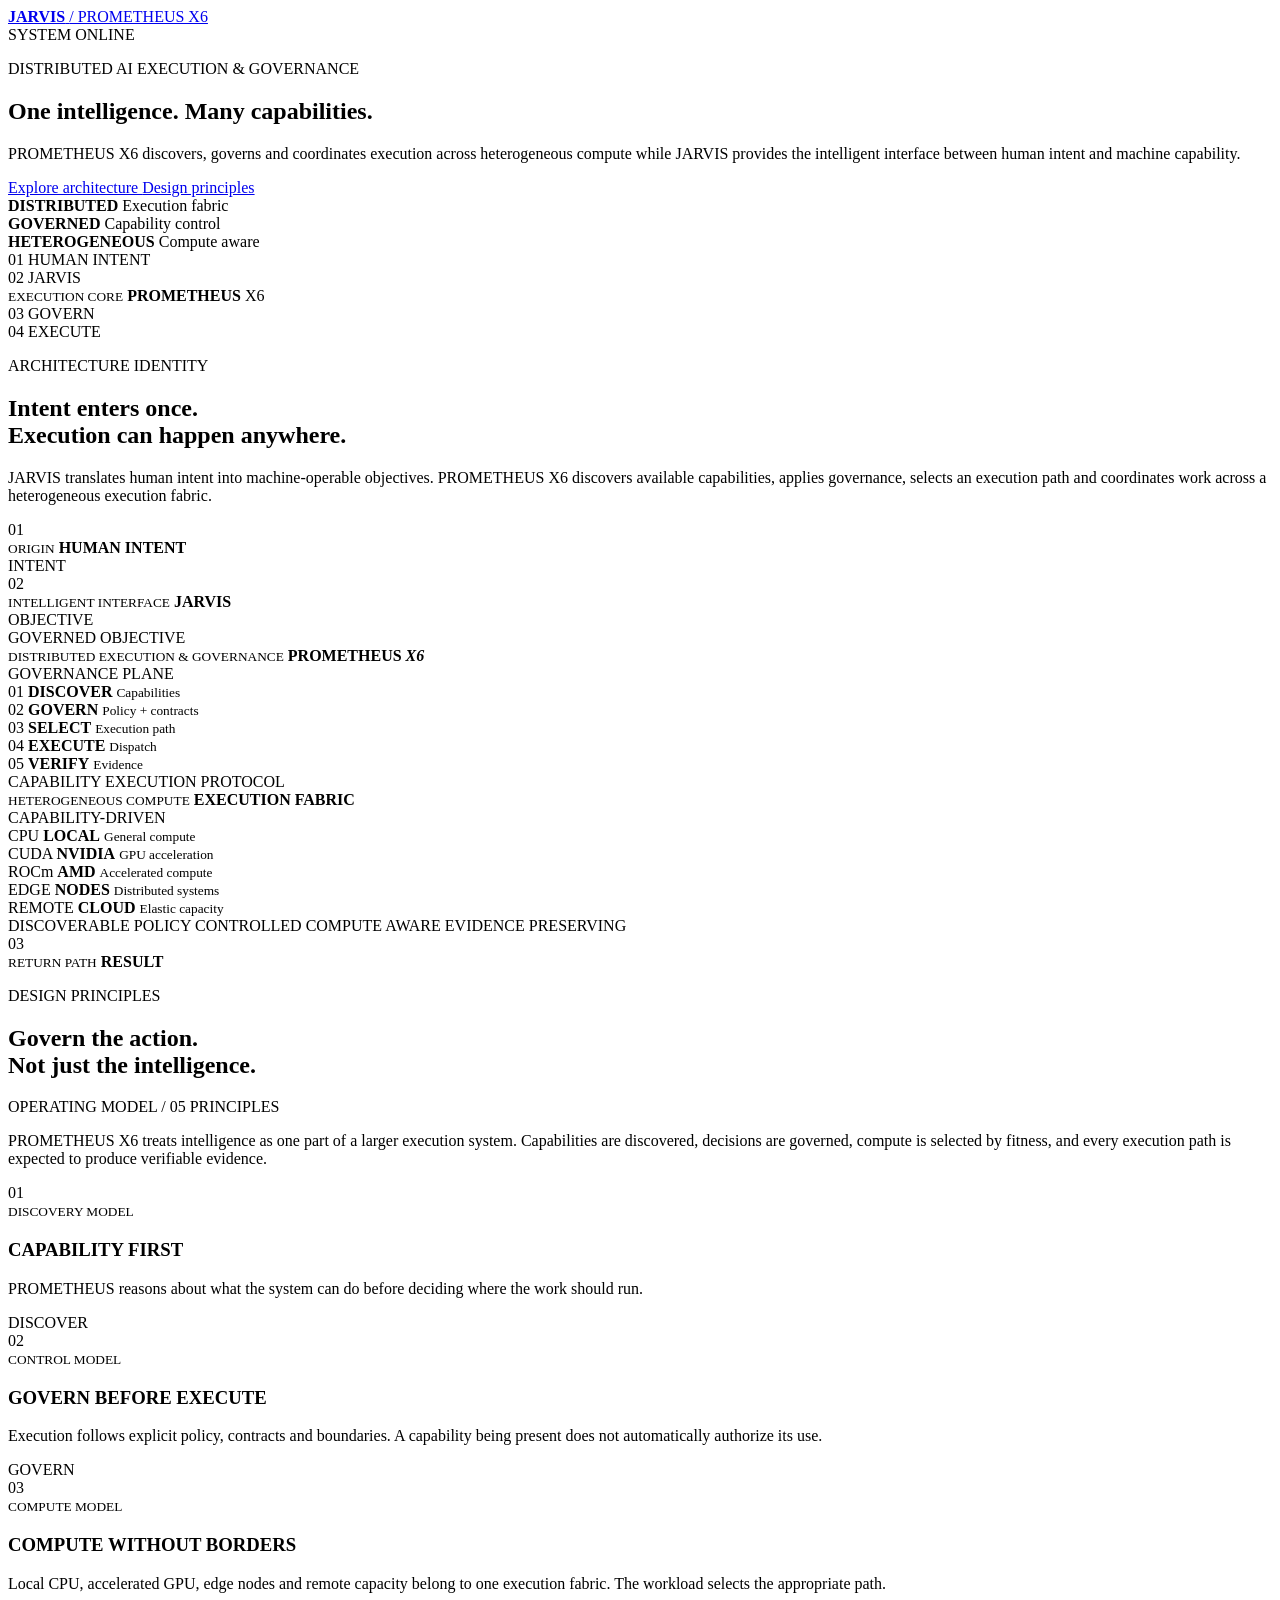
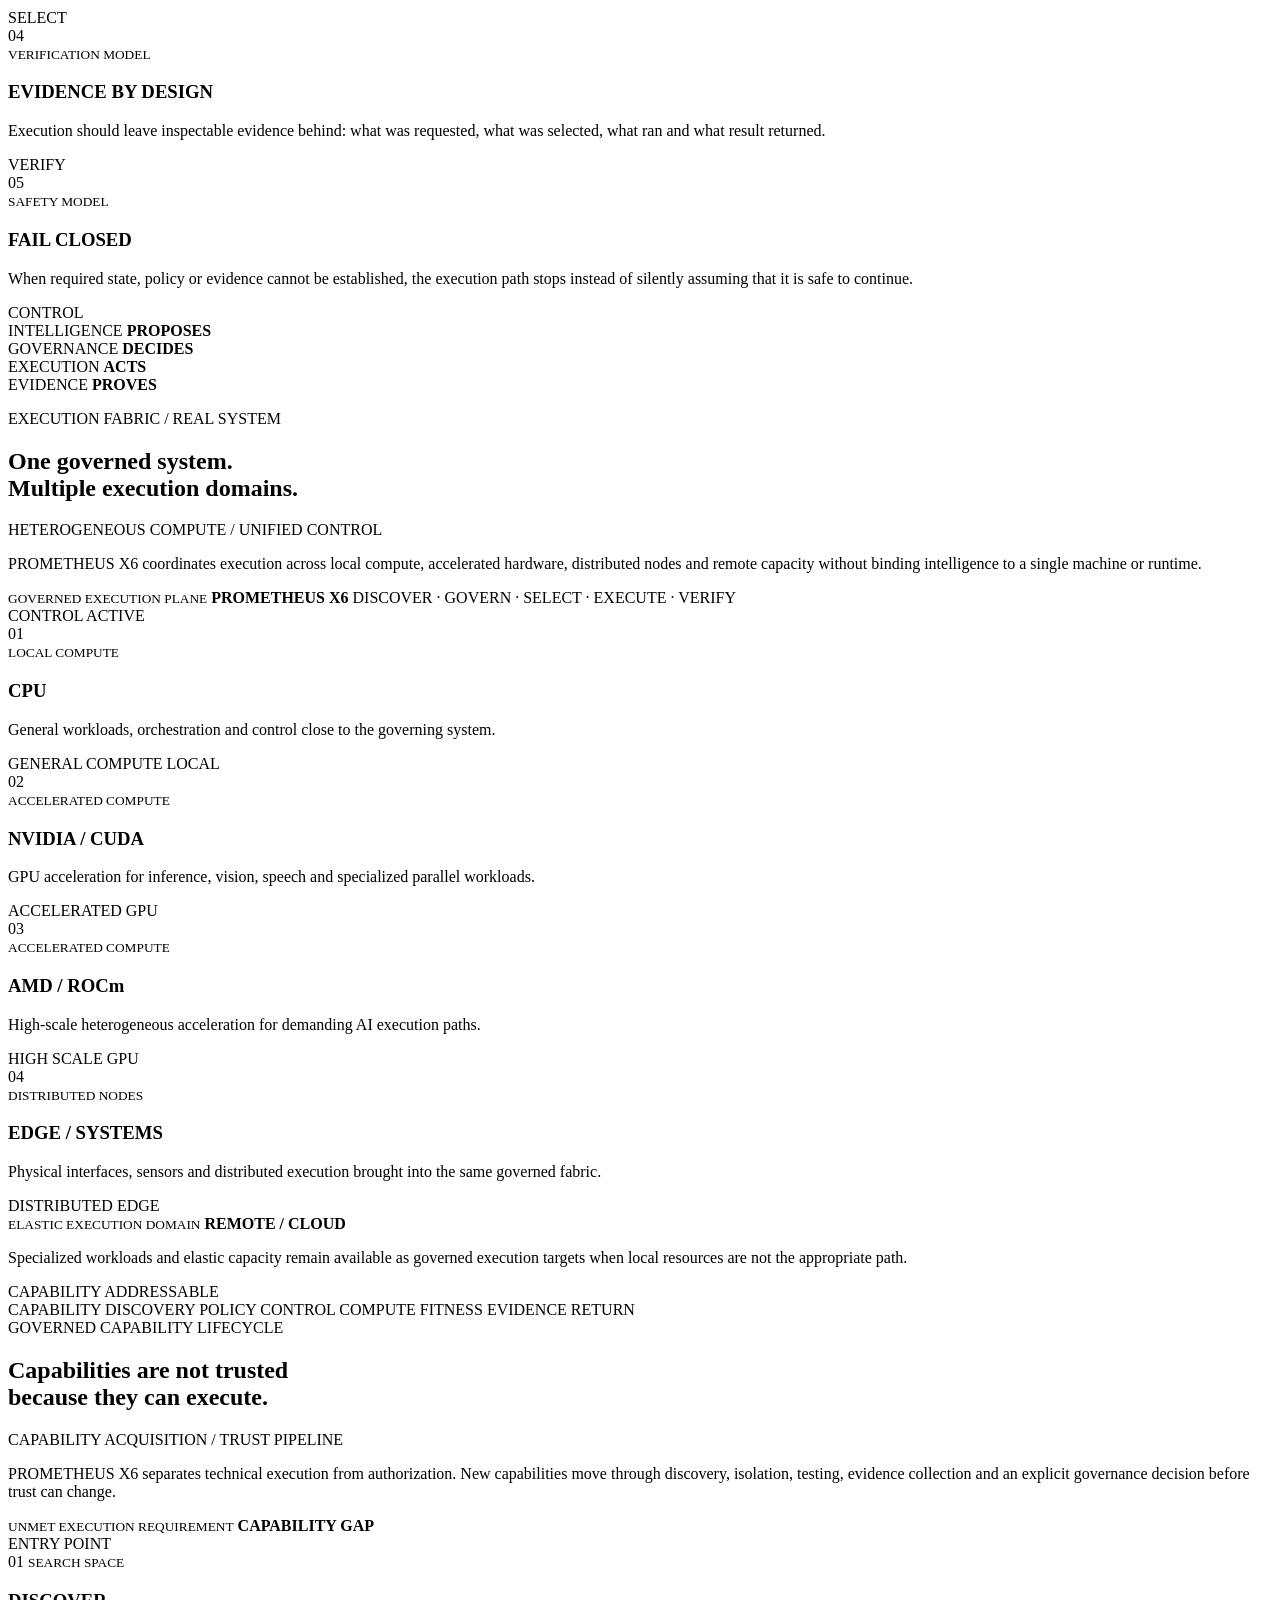
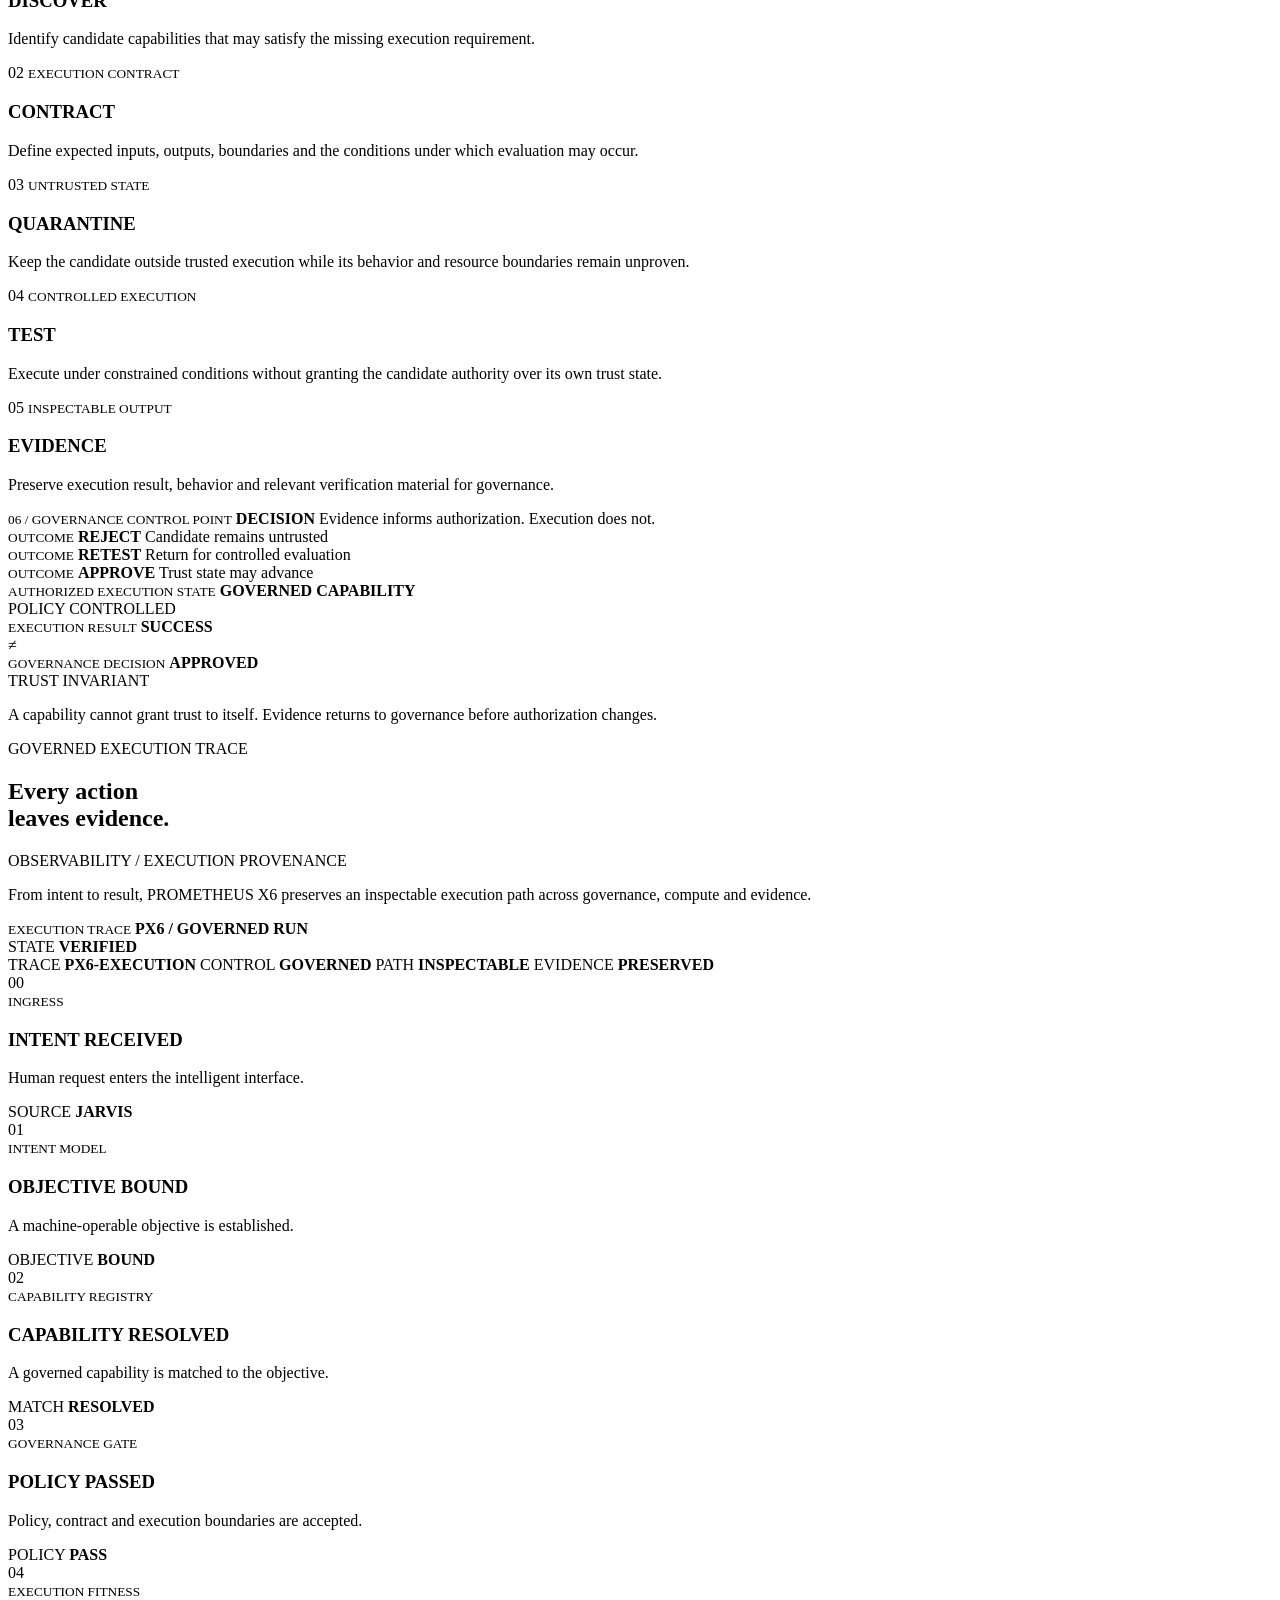
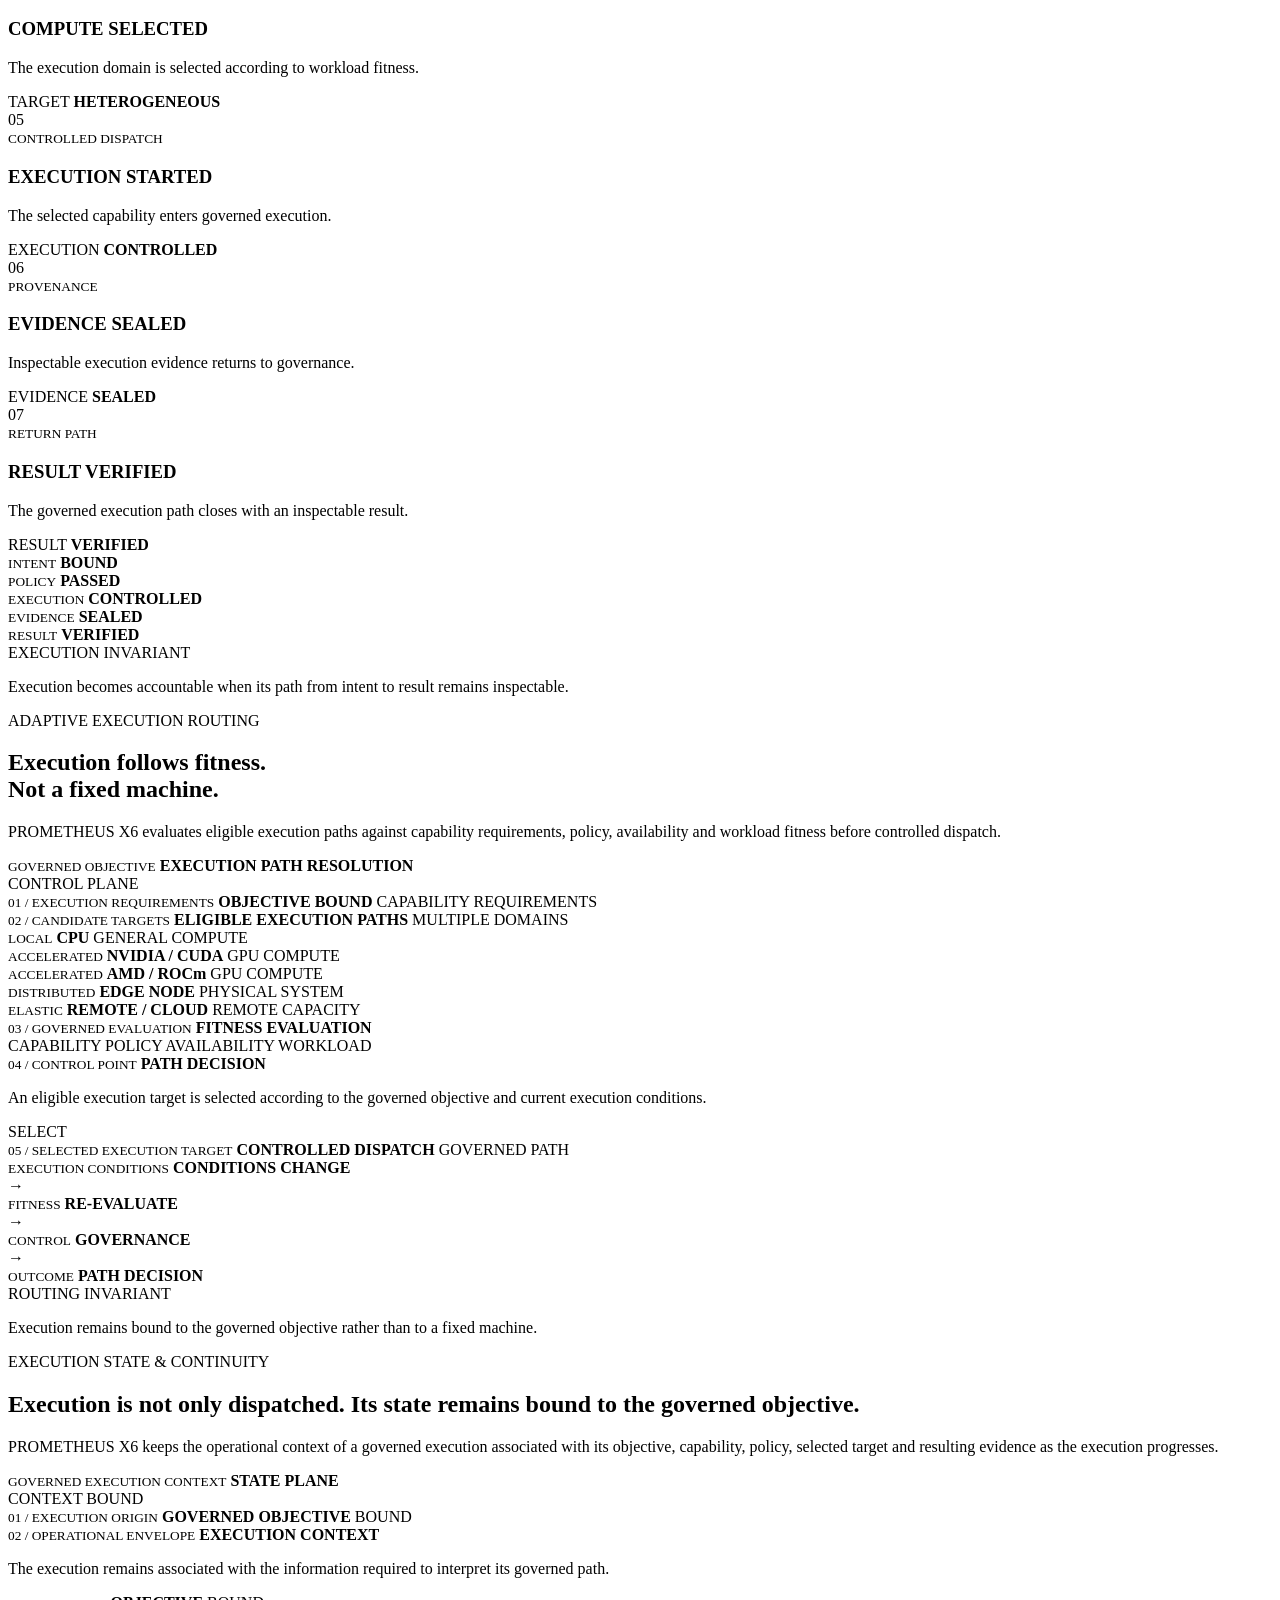
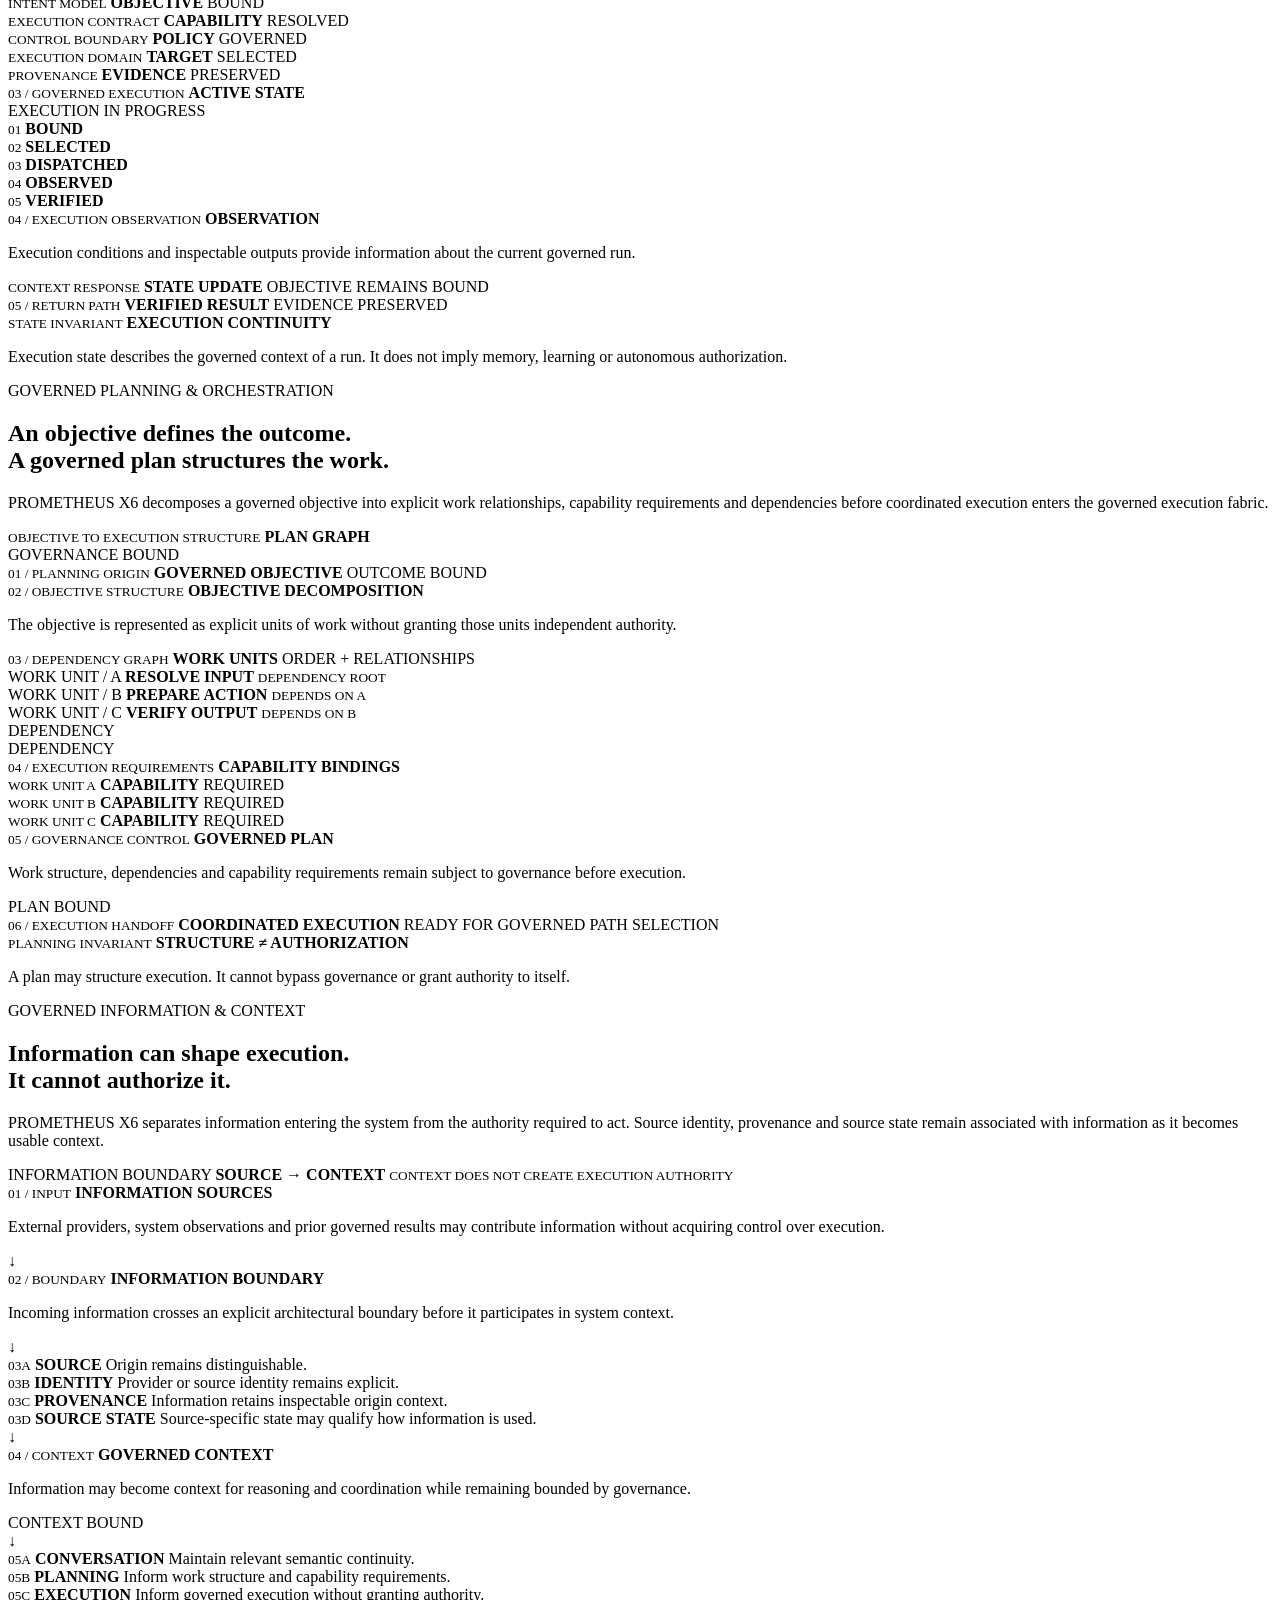
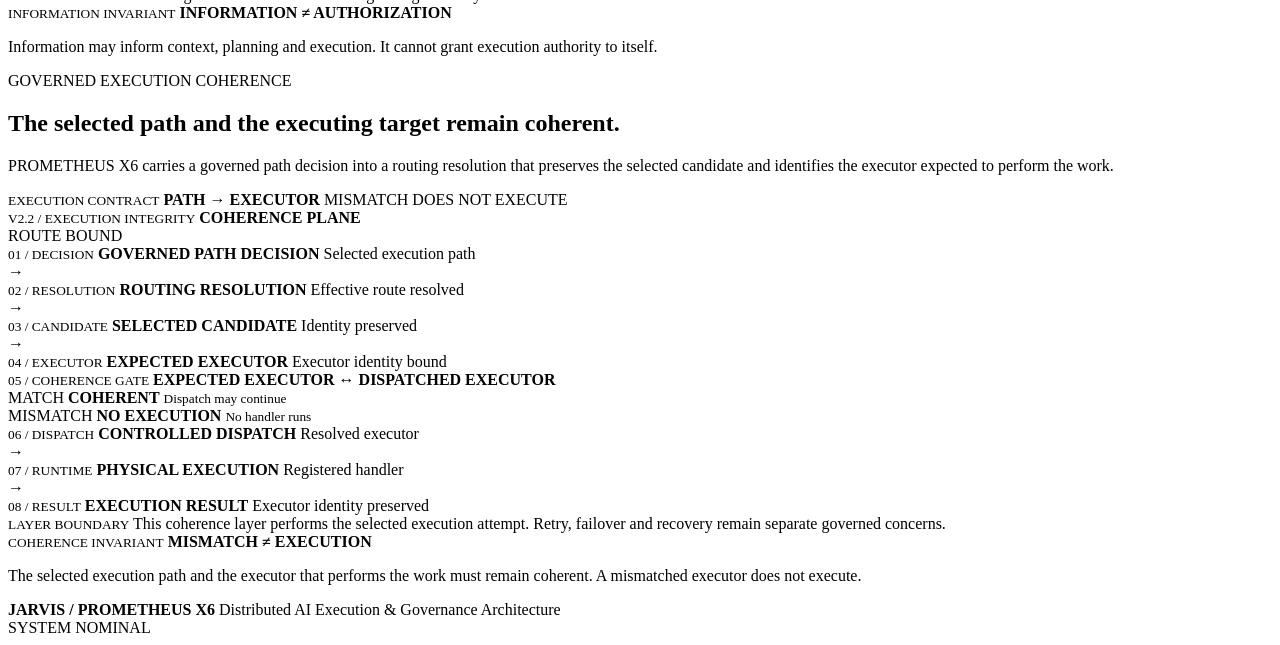
==== commit 41ed5347: "Add governed execution coherence to JARVIS PROMETHEUS X6 site" ====
--- a/public/index.html
+++ b/public/index.html
@@ -1701,6 +1701,134 @@
 
   </section>
 
+
+  <section class="coherence-v22" id="execution-coherence">
+    <div class="coherence-v22-heading">
+      <div>
+        <span class="section-kicker">GOVERNED EXECUTION COHERENCE</span>
+        <h2>The selected path and the executing target remain coherent.</h2>
+        <p>
+          PROMETHEUS X6 carries a governed path decision into a routing
+          resolution that preserves the selected candidate and identifies
+          the executor expected to perform the work.
+        </p>
+      </div>
+
+      <div class="coherence-v22-contract">
+        <small>EXECUTION CONTRACT</small>
+        <strong>PATH → EXECUTOR</strong>
+        <span>MISMATCH DOES NOT EXECUTE</span>
+      </div>
+    </div>
+
+    <div class="coherence-v22-plane">
+      <header class="coherence-v22-plane-head">
+        <div>
+          <small>V2.2 / EXECUTION INTEGRITY</small>
+          <strong>COHERENCE PLANE</strong>
+        </div>
+        <span>ROUTE BOUND</span>
+      </header>
+
+      <div class="coherence-v22-flow">
+        <div class="coherence-v22-node coherence-v22-origin">
+          <small>01 / DECISION</small>
+          <strong>GOVERNED PATH DECISION</strong>
+          <span>Selected execution path</span>
+        </div>
+
+        <div class="coherence-v22-link" aria-hidden="true">→</div>
+
+        <div class="coherence-v22-node">
+          <small>02 / RESOLUTION</small>
+          <strong>ROUTING RESOLUTION</strong>
+          <span>Effective route resolved</span>
+        </div>
+
+        <div class="coherence-v22-link" aria-hidden="true">→</div>
+
+        <div class="coherence-v22-node">
+          <small>03 / CANDIDATE</small>
+          <strong>SELECTED CANDIDATE</strong>
+          <span>Identity preserved</span>
+        </div>
+
+        <div class="coherence-v22-link" aria-hidden="true">→</div>
+
+        <div class="coherence-v22-node coherence-v22-expected">
+          <small>04 / EXECUTOR</small>
+          <strong>EXPECTED EXECUTOR</strong>
+          <span>Executor identity bound</span>
+        </div>
+      </div>
+
+      <div class="coherence-v22-check">
+        <div class="coherence-v22-check-head">
+          <small>05 / COHERENCE GATE</small>
+          <strong>EXPECTED EXECUTOR ↔ DISPATCHED EXECUTOR</strong>
+        </div>
+
+        <div class="coherence-v22-check-paths">
+          <div class="coherence-v22-match">
+            <span class="coherence-v22-state">MATCH</span>
+            <strong>COHERENT</strong>
+            <small>Dispatch may continue</small>
+          </div>
+
+          <div class="coherence-v22-mismatch">
+            <span class="coherence-v22-state">MISMATCH</span>
+            <strong>NO EXECUTION</strong>
+            <small>No handler runs</small>
+          </div>
+        </div>
+      </div>
+
+      <div class="coherence-v22-execution">
+        <div class="coherence-v22-node">
+          <small>06 / DISPATCH</small>
+          <strong>CONTROLLED DISPATCH</strong>
+          <span>Resolved executor</span>
+        </div>
+
+        <div class="coherence-v22-link" aria-hidden="true">→</div>
+
+        <div class="coherence-v22-node coherence-v22-physical">
+          <small>07 / RUNTIME</small>
+          <strong>PHYSICAL EXECUTION</strong>
+          <span>Registered handler</span>
+        </div>
+
+        <div class="coherence-v22-link" aria-hidden="true">→</div>
+
+        <div class="coherence-v22-node">
+          <small>08 / RESULT</small>
+          <strong>EXECUTION RESULT</strong>
+          <span>Executor identity preserved</span>
+        </div>
+      </div>
+
+      <div class="coherence-v22-boundary">
+        <small>LAYER BOUNDARY</small>
+        <span>
+          This coherence layer performs the selected execution attempt.
+          Retry, failover and recovery remain separate governed concerns.
+        </span>
+      </div>
+    </div>
+
+    <div class="coherence-v22-invariant">
+      <div>
+        <small>COHERENCE INVARIANT</small>
+        <strong>MISMATCH ≠ EXECUTION</strong>
+      </div>
+
+      <p>
+        The selected execution path and the executor that performs the work
+        must remain coherent. A mismatched executor does not execute.
+      </p>
+    </div>
+  </section>
+
   <footer class="site-footer">
     <div>
       <strong>JARVIS / PROMETHEUS X6</strong>
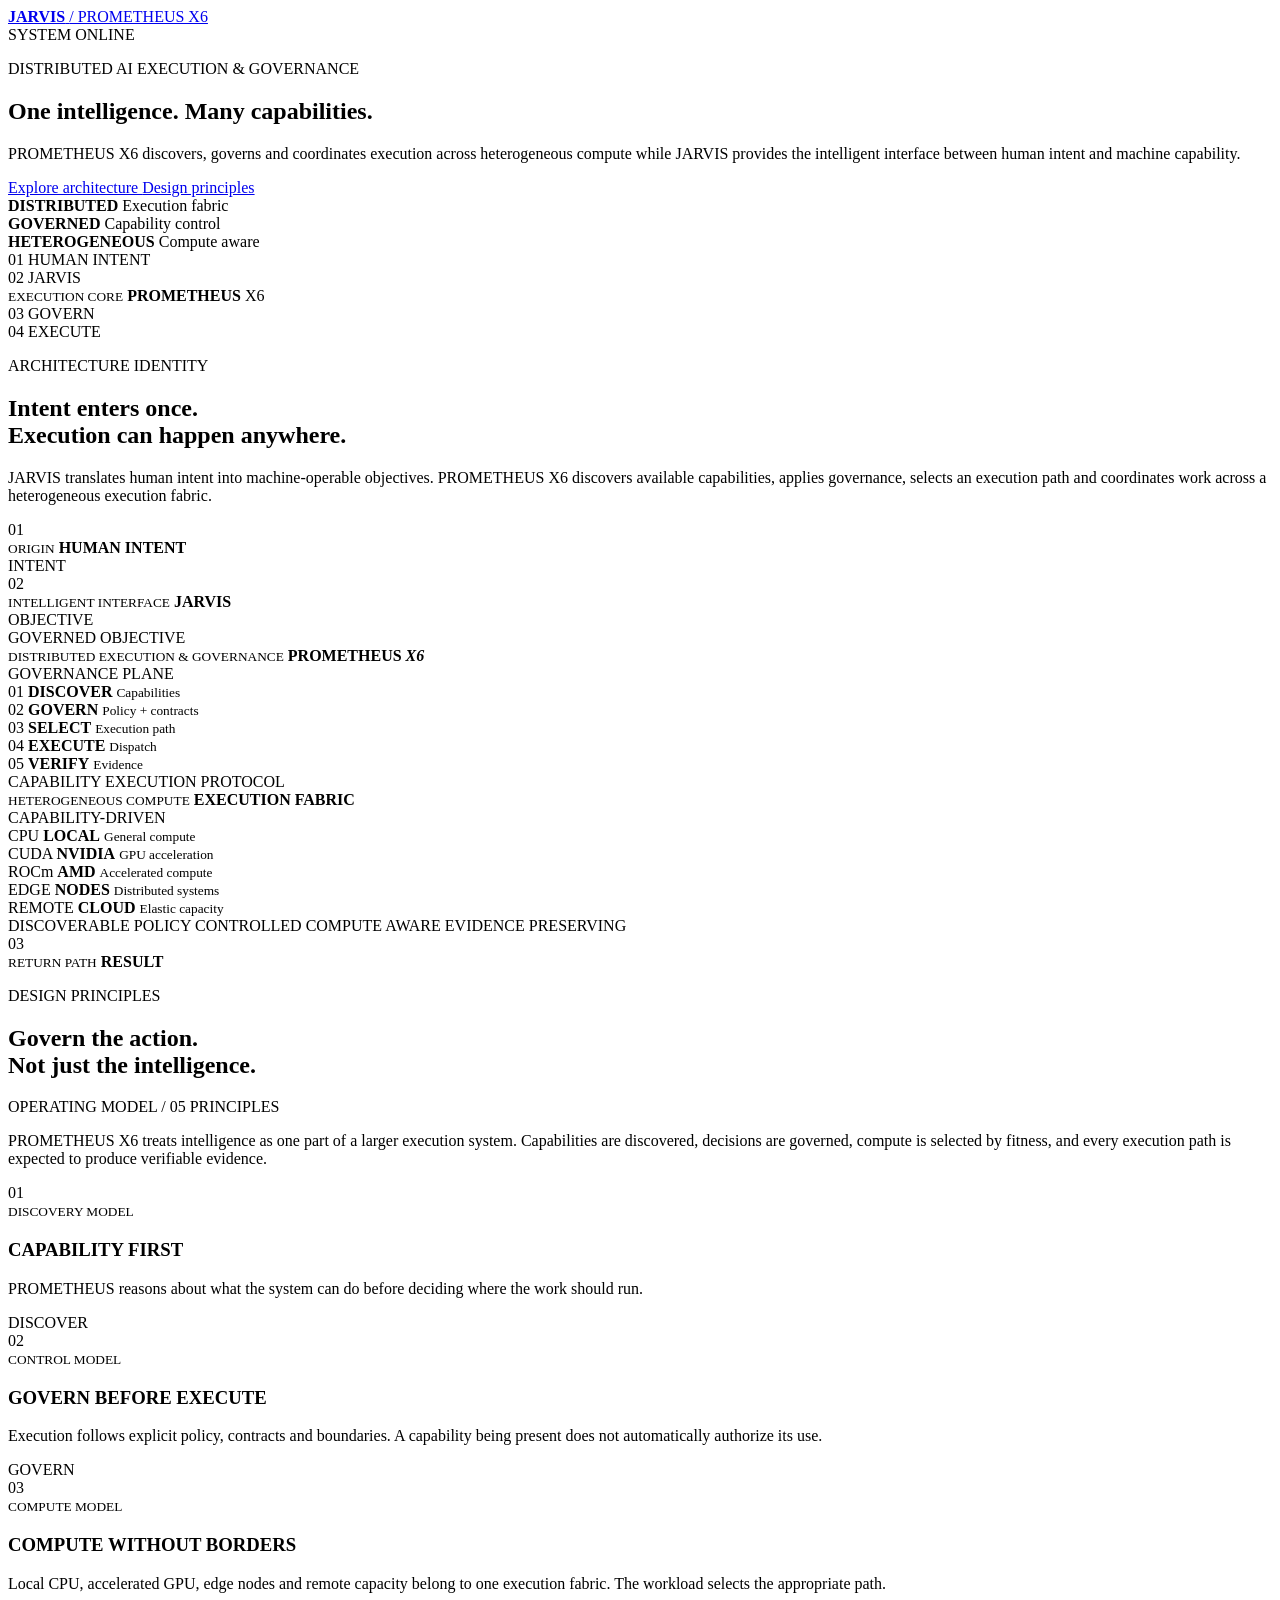
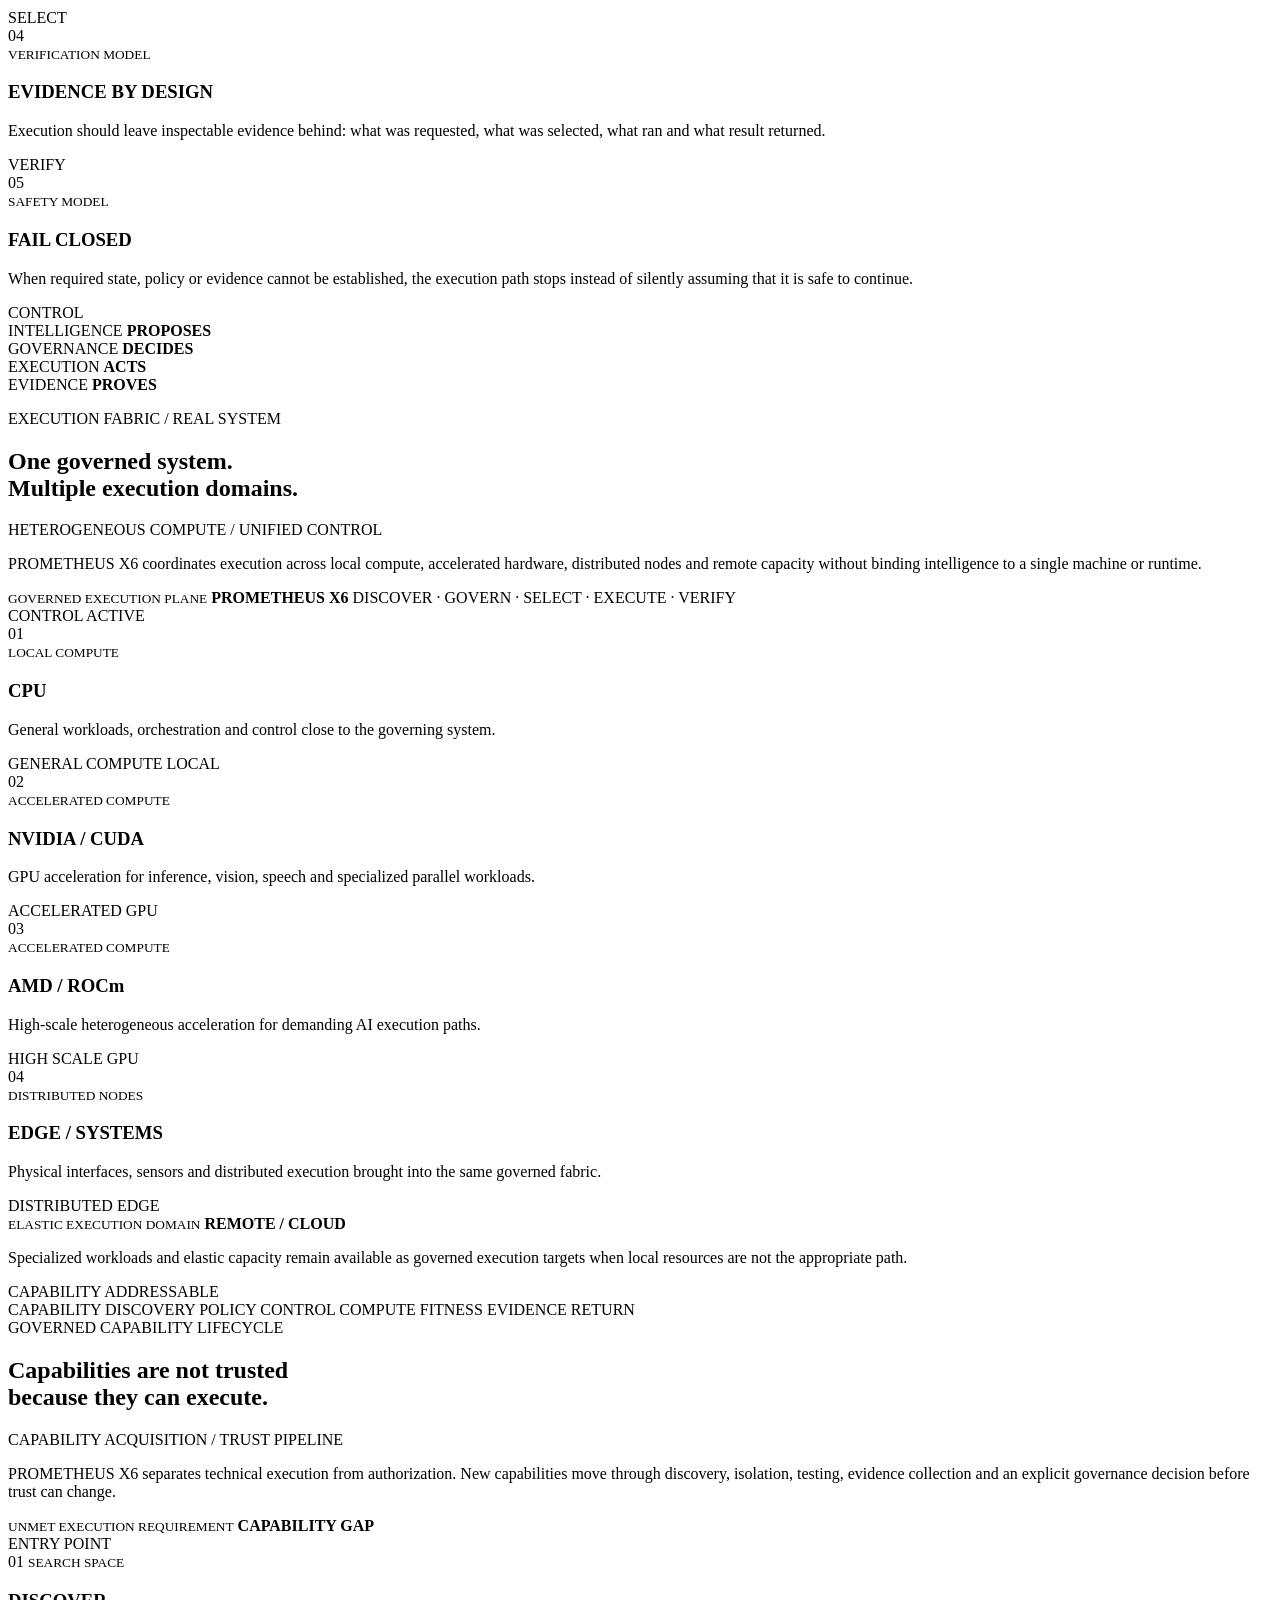
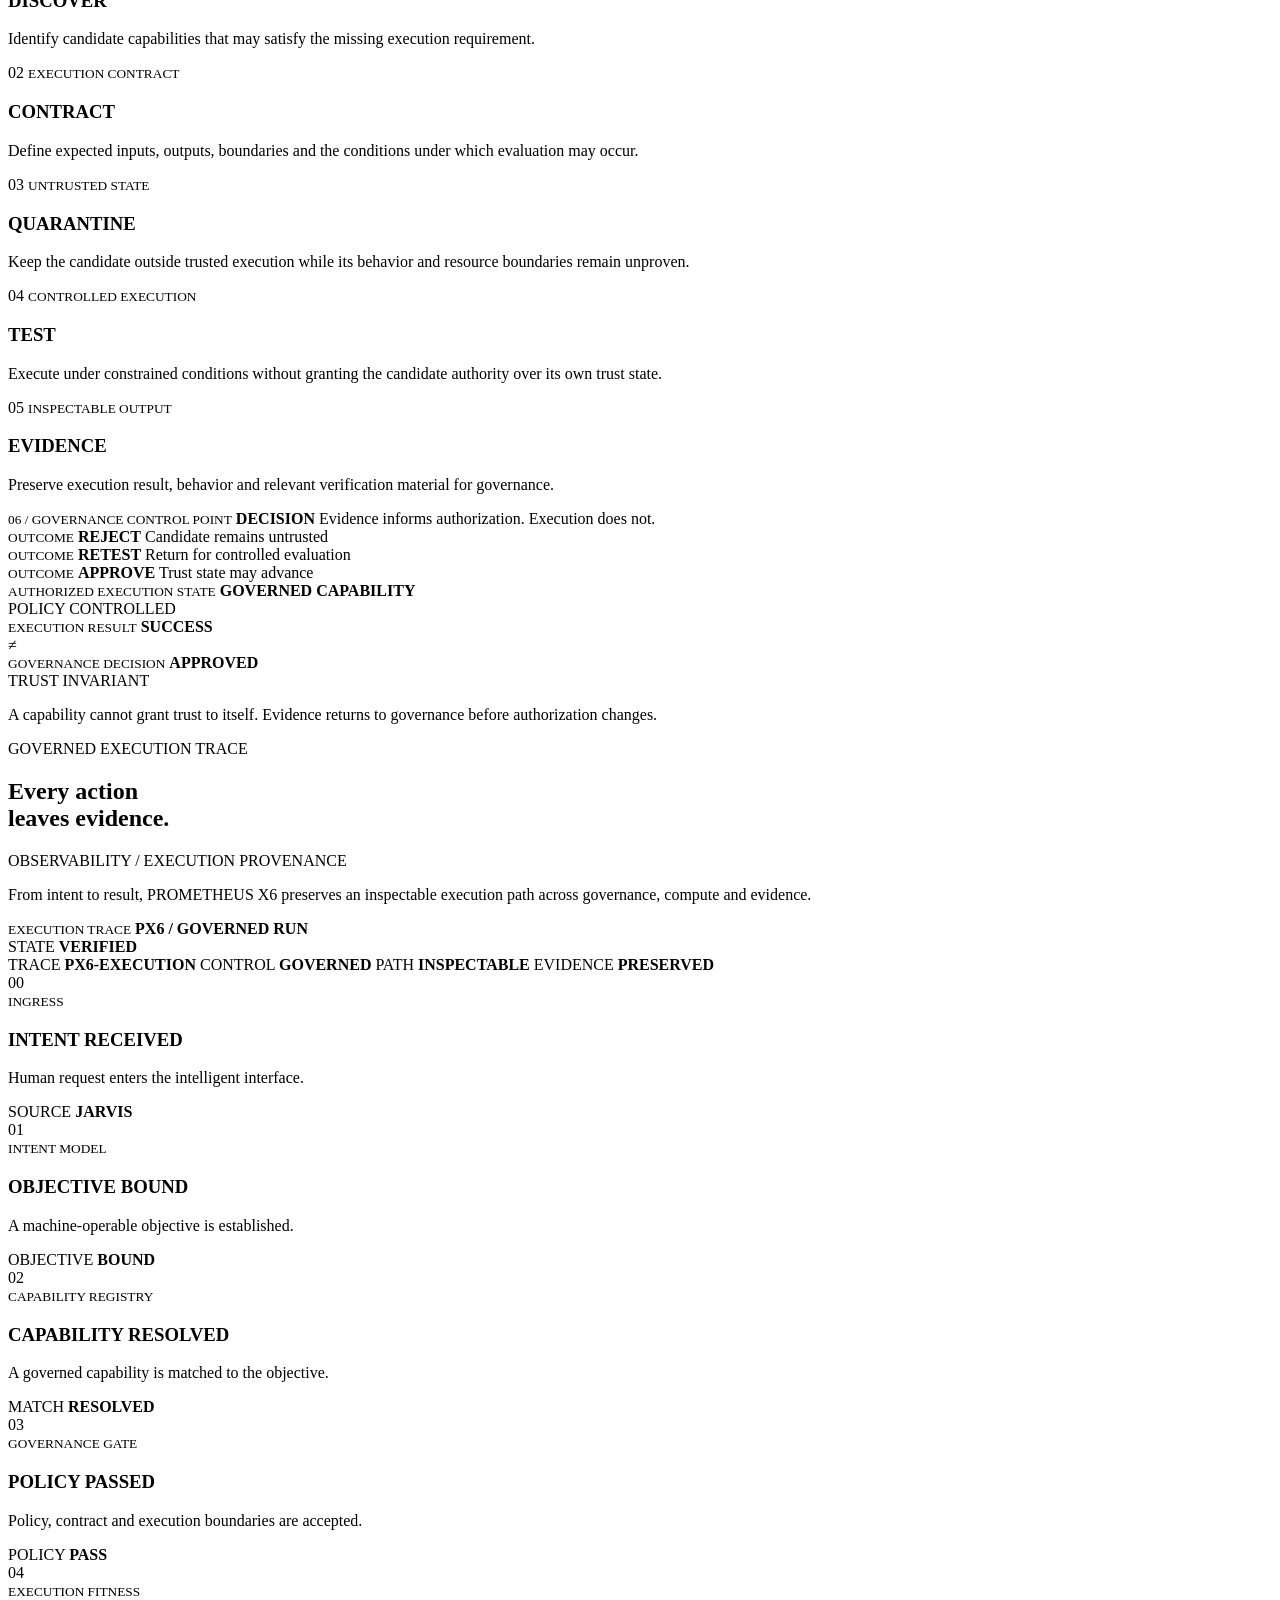
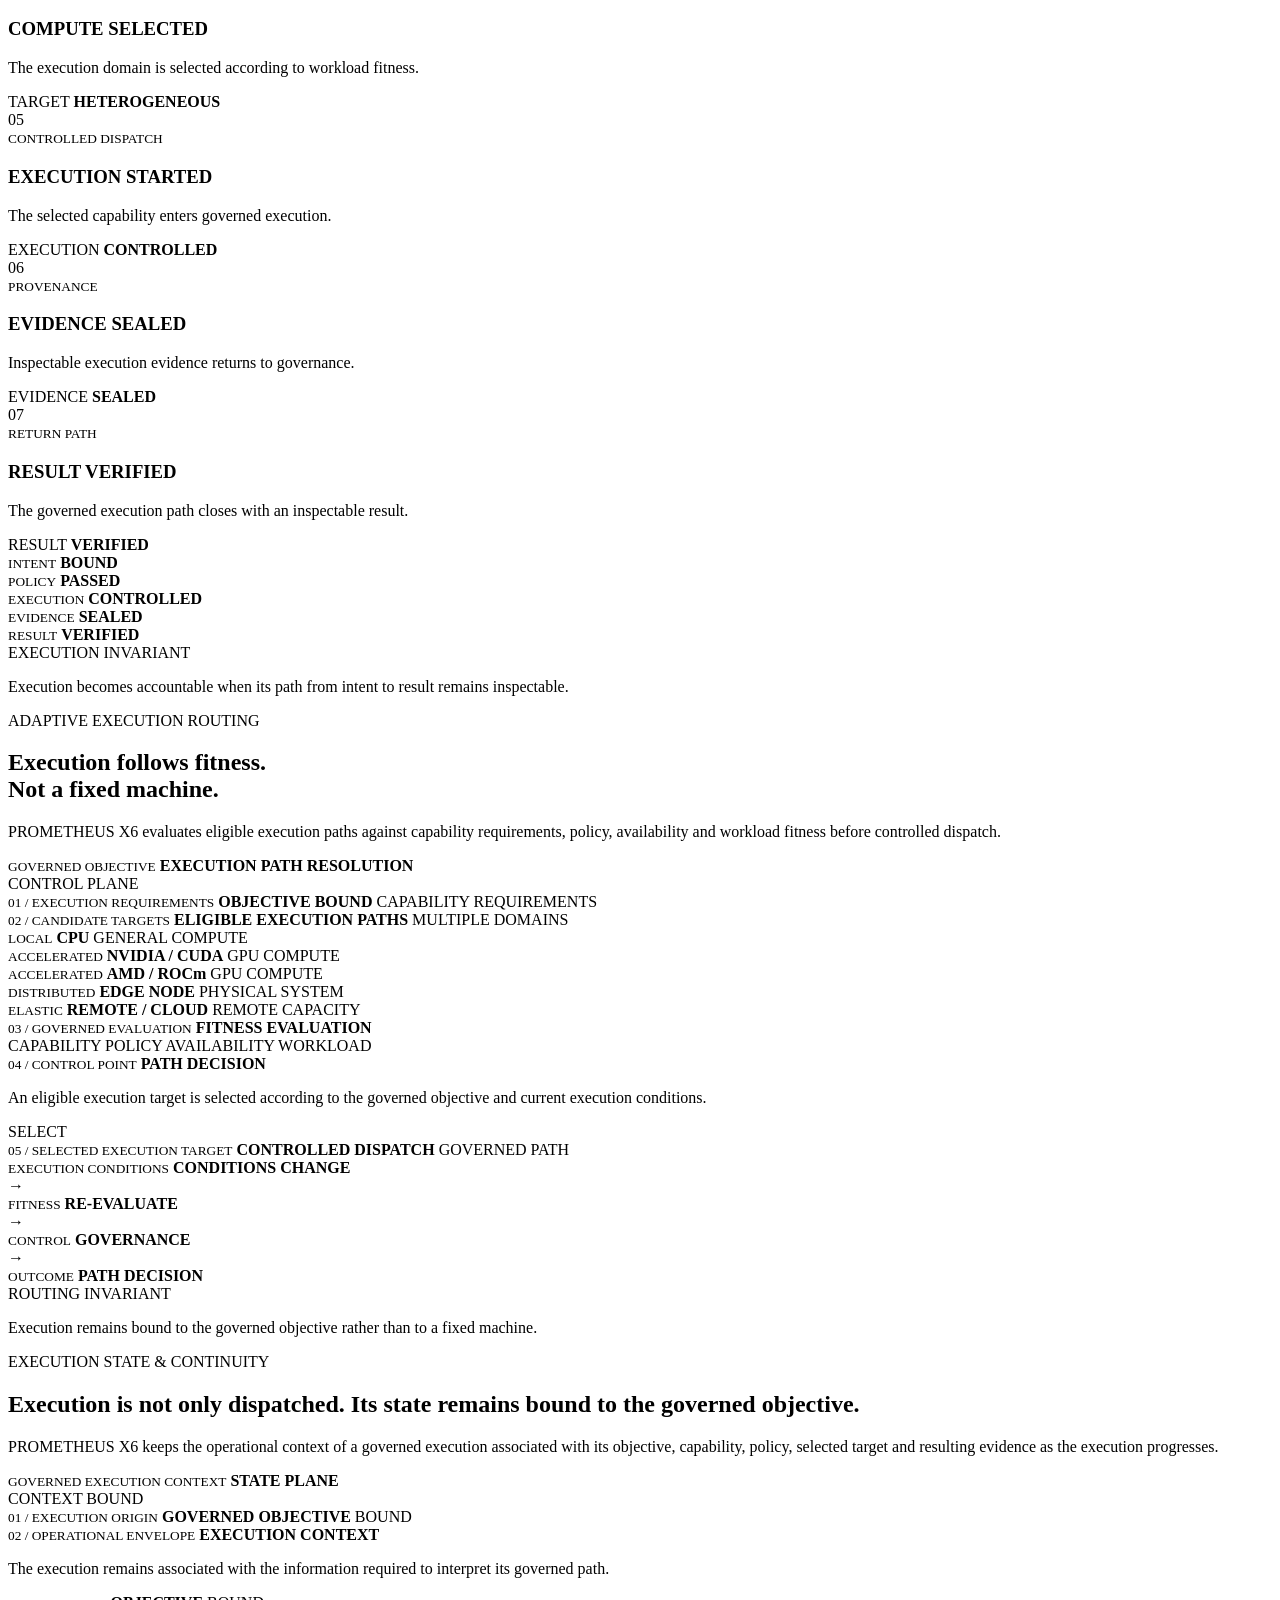
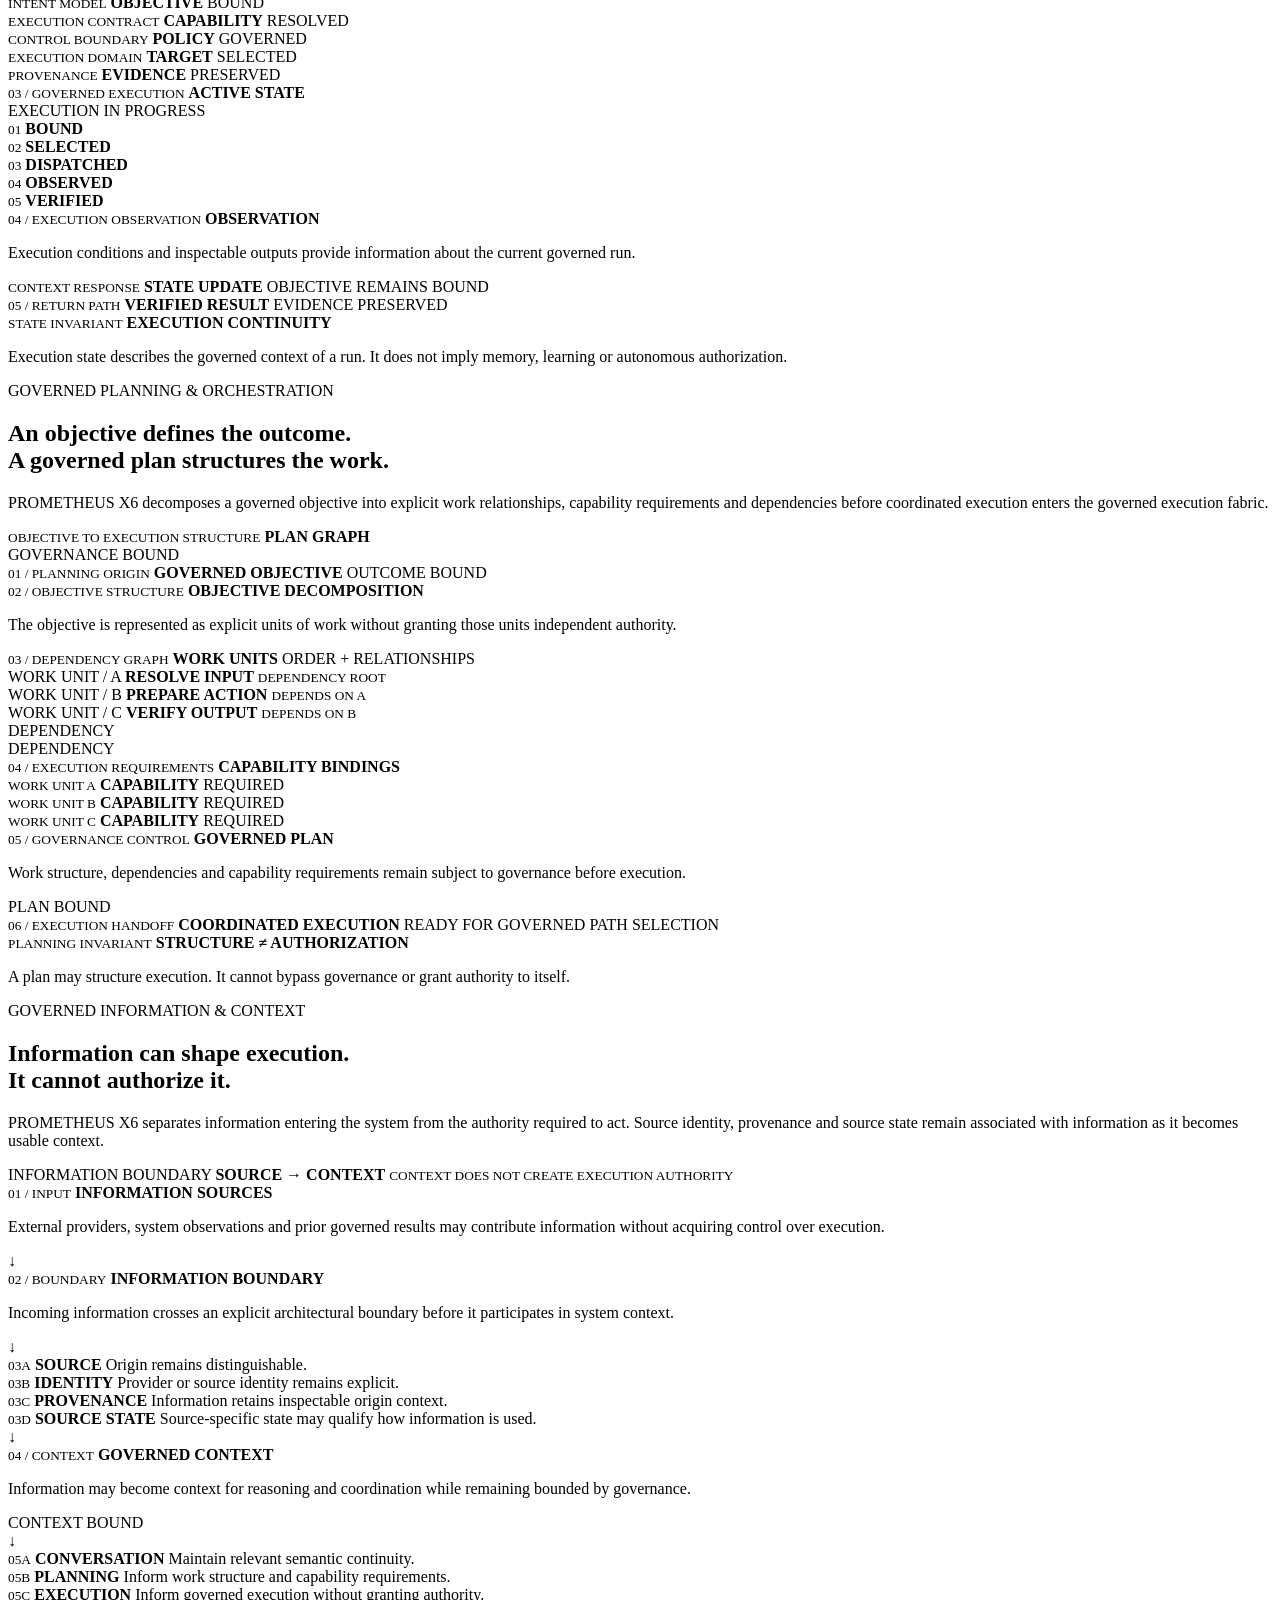
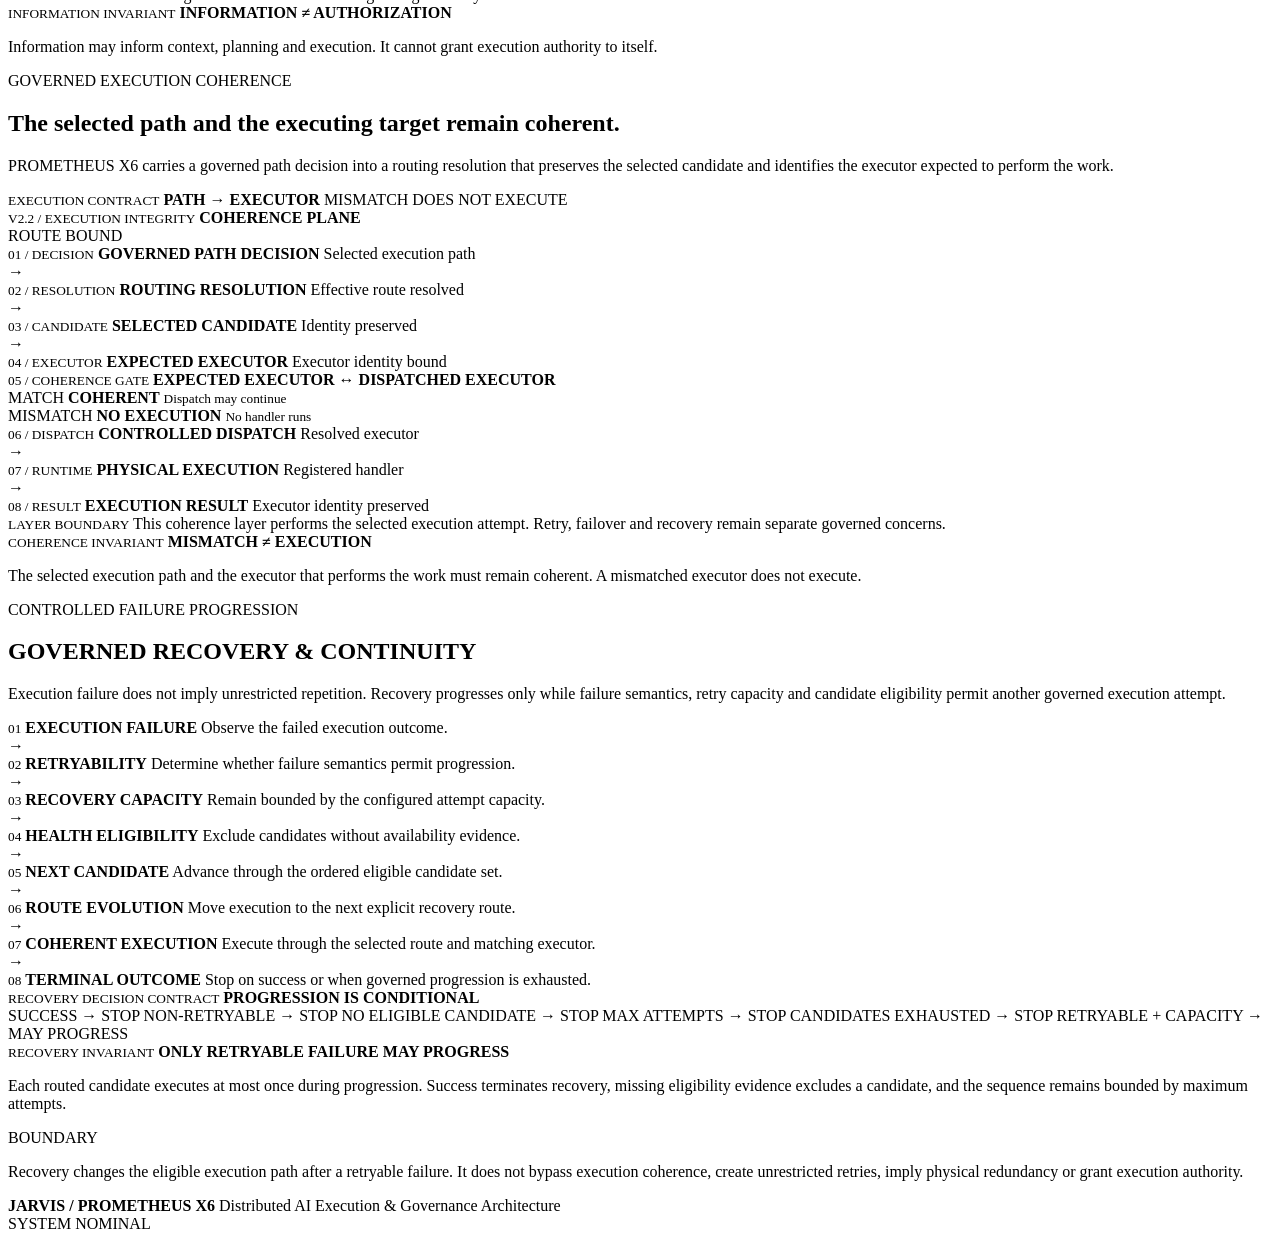
==== commit 97923780: "Add governed recovery and continuity to JARVIS PROMETHEUS X6 site" ====
--- a/public/index.html
+++ b/public/index.html
@@ -1829,6 +1829,121 @@
     </div>
   </section>
 
+  <section class="recovery-v23" id="governed-recovery">
+    <div class="recovery-v23-heading">
+      <span class="section-kicker">CONTROLLED FAILURE PROGRESSION</span>
+      <h2>GOVERNED RECOVERY &amp; CONTINUITY</h2>
+
+      <p>
+        Execution failure does not imply unrestricted repetition.
+        Recovery progresses only while failure semantics, retry capacity
+        and candidate eligibility permit another governed execution attempt.
+      </p>
+    </div>
+
+    <div class="recovery-v23-flow" aria-label="Governed recovery flow">
+      <div class="recovery-v23-node">
+        <small>01</small>
+        <strong>EXECUTION FAILURE</strong>
+        <span>Observe the failed execution outcome.</span>
+      </div>
+
+      <div class="recovery-v23-arrow" aria-hidden="true">→</div>
+
+      <div class="recovery-v23-node">
+        <small>02</small>
+        <strong>RETRYABILITY</strong>
+        <span>Determine whether failure semantics permit progression.</span>
+      </div>
+
+      <div class="recovery-v23-arrow" aria-hidden="true">→</div>
+
+      <div class="recovery-v23-node">
+        <small>03</small>
+        <strong>RECOVERY CAPACITY</strong>
+        <span>Remain bounded by the configured attempt capacity.</span>
+      </div>
+
+      <div class="recovery-v23-arrow" aria-hidden="true">→</div>
+
+      <div class="recovery-v23-node">
+        <small>04</small>
+        <strong>HEALTH ELIGIBILITY</strong>
+        <span>Exclude candidates without availability evidence.</span>
+      </div>
+
+      <div class="recovery-v23-arrow" aria-hidden="true">→</div>
+
+      <div class="recovery-v23-node">
+        <small>05</small>
+        <strong>NEXT CANDIDATE</strong>
+        <span>Advance through the ordered eligible candidate set.</span>
+      </div>
+
+      <div class="recovery-v23-arrow" aria-hidden="true">→</div>
+
+      <div class="recovery-v23-node">
+        <small>06</small>
+        <strong>ROUTE EVOLUTION</strong>
+        <span>Move execution to the next explicit recovery route.</span>
+      </div>
+
+      <div class="recovery-v23-arrow" aria-hidden="true">→</div>
+
+      <div class="recovery-v23-node">
+        <small>07</small>
+        <strong>COHERENT EXECUTION</strong>
+        <span>Execute through the selected route and matching executor.</span>
+      </div>
+
+      <div class="recovery-v23-arrow" aria-hidden="true">→</div>
+
+      <div class="recovery-v23-node">
+        <small>08</small>
+        <strong>TERMINAL OUTCOME</strong>
+        <span>Stop on success or when governed progression is exhausted.</span>
+      </div>
+    </div>
+
+    <div class="recovery-v23-decision">
+      <div class="recovery-v23-decision-head">
+        <small>RECOVERY DECISION CONTRACT</small>
+        <strong>PROGRESSION IS CONDITIONAL</strong>
+      </div>
+
+      <div class="recovery-v23-states">
+        <span>SUCCESS → STOP</span>
+        <span>NON-RETRYABLE → STOP</span>
+        <span>NO ELIGIBLE CANDIDATE → STOP</span>
+        <span>MAX ATTEMPTS → STOP</span>
+        <span>CANDIDATES EXHAUSTED → STOP</span>
+        <span>RETRYABLE + CAPACITY → MAY PROGRESS</span>
+      </div>
+    </div>
+
+    <div class="recovery-v23-invariants">
+      <div>
+        <small>RECOVERY INVARIANT</small>
+        <strong>ONLY RETRYABLE FAILURE MAY PROGRESS</strong>
+      </div>
+
+      <p>
+        Each routed candidate executes at most once during progression.
+        Success terminates recovery, missing eligibility evidence excludes
+        a candidate, and the sequence remains bounded by maximum attempts.
+      </p>
+    </div>
+
+    <div class="recovery-v23-boundary">
+      <span>BOUNDARY</span>
+      <p>
+        Recovery changes the eligible execution path after a retryable
+        failure. It does not bypass execution coherence, create unrestricted
+        retries, imply physical redundancy or grant execution authority.
+      </p>
+    </div>
+  </section>
+
   <footer class="site-footer">
     <div>
       <strong>JARVIS / PROMETHEUS X6</strong>
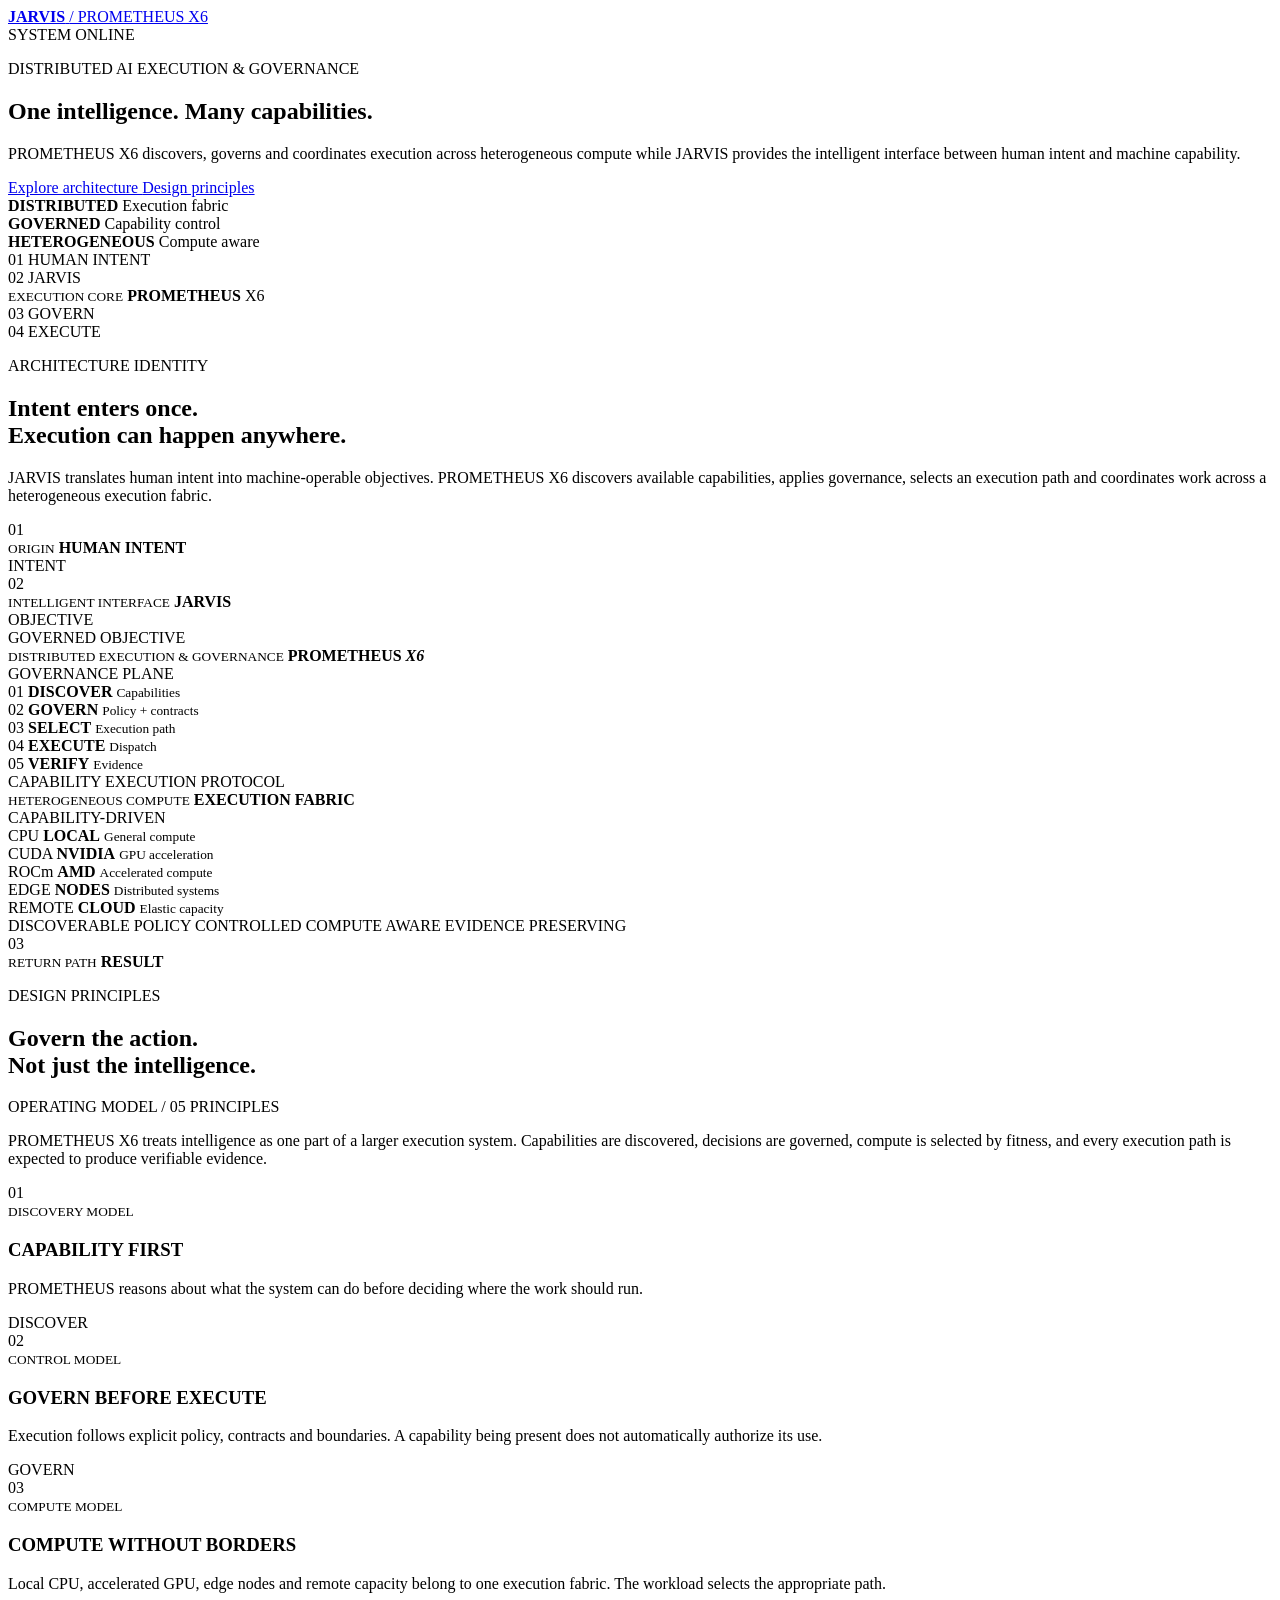
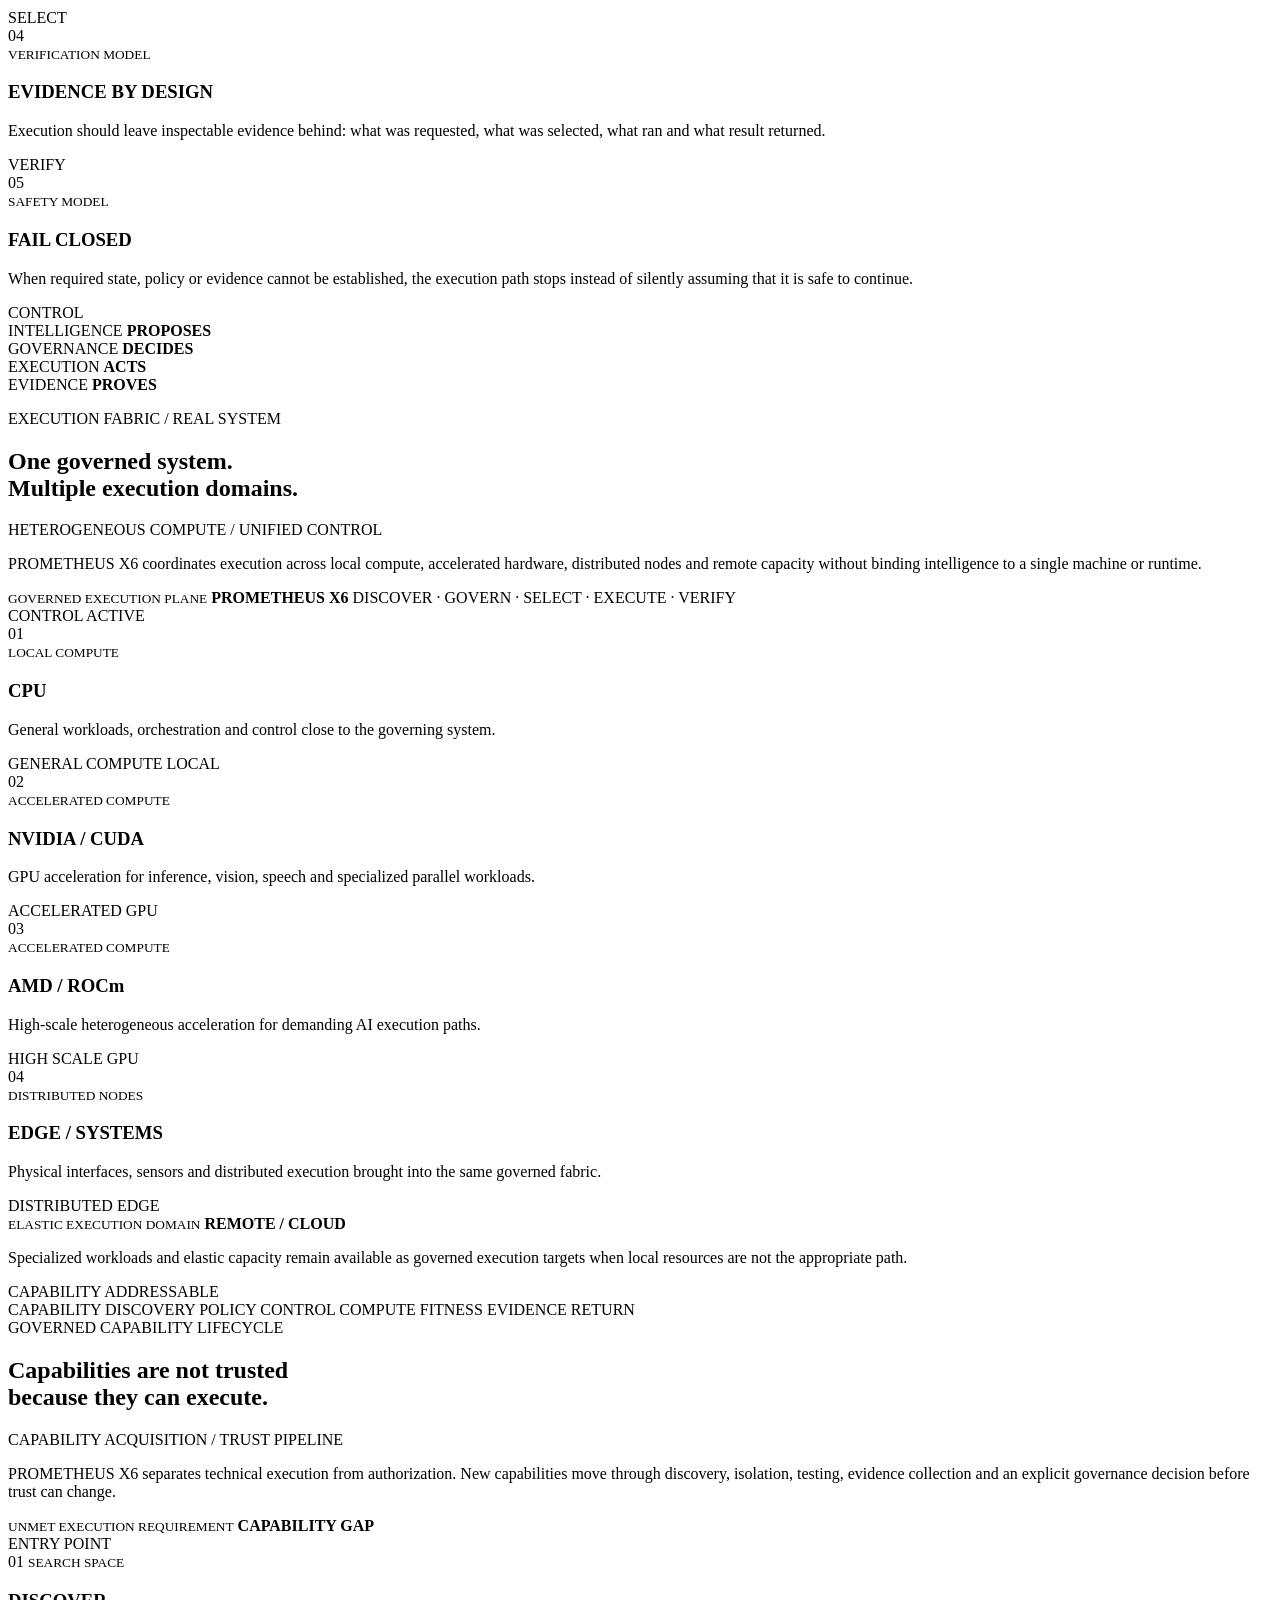
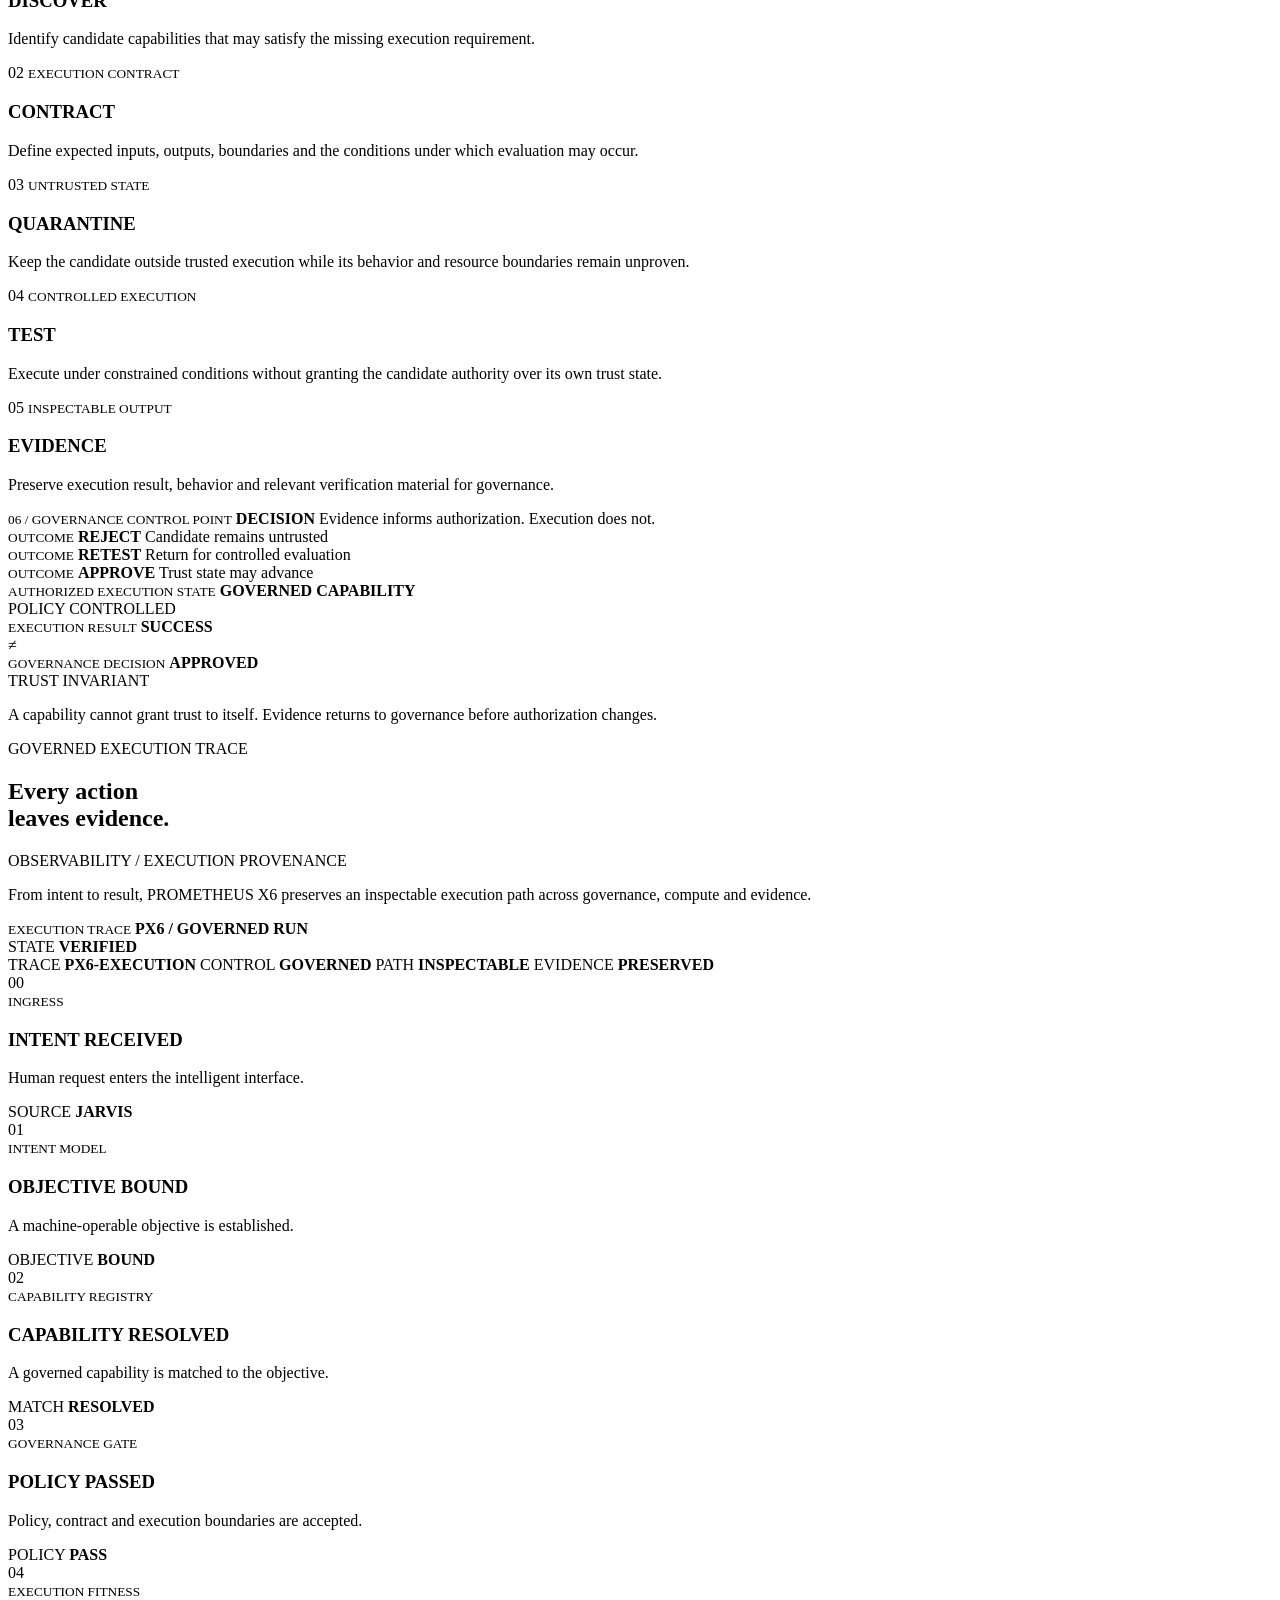
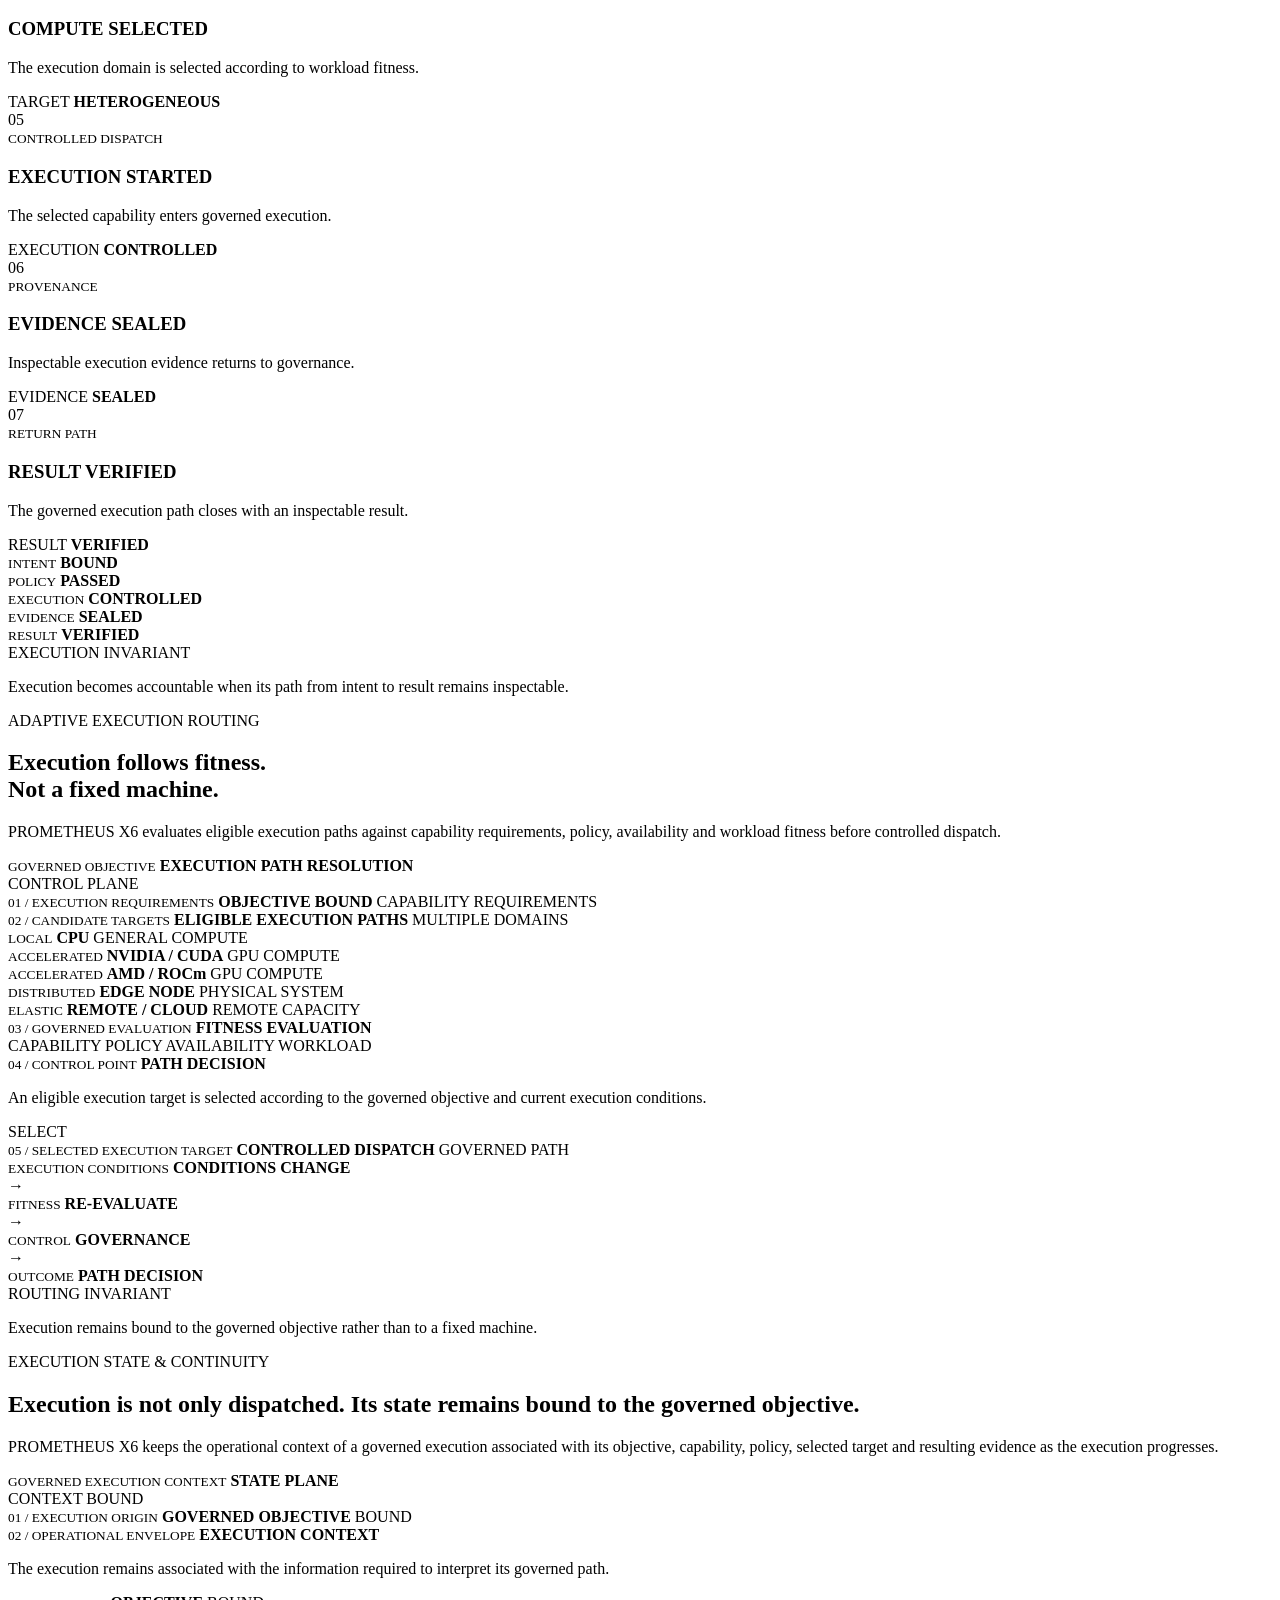
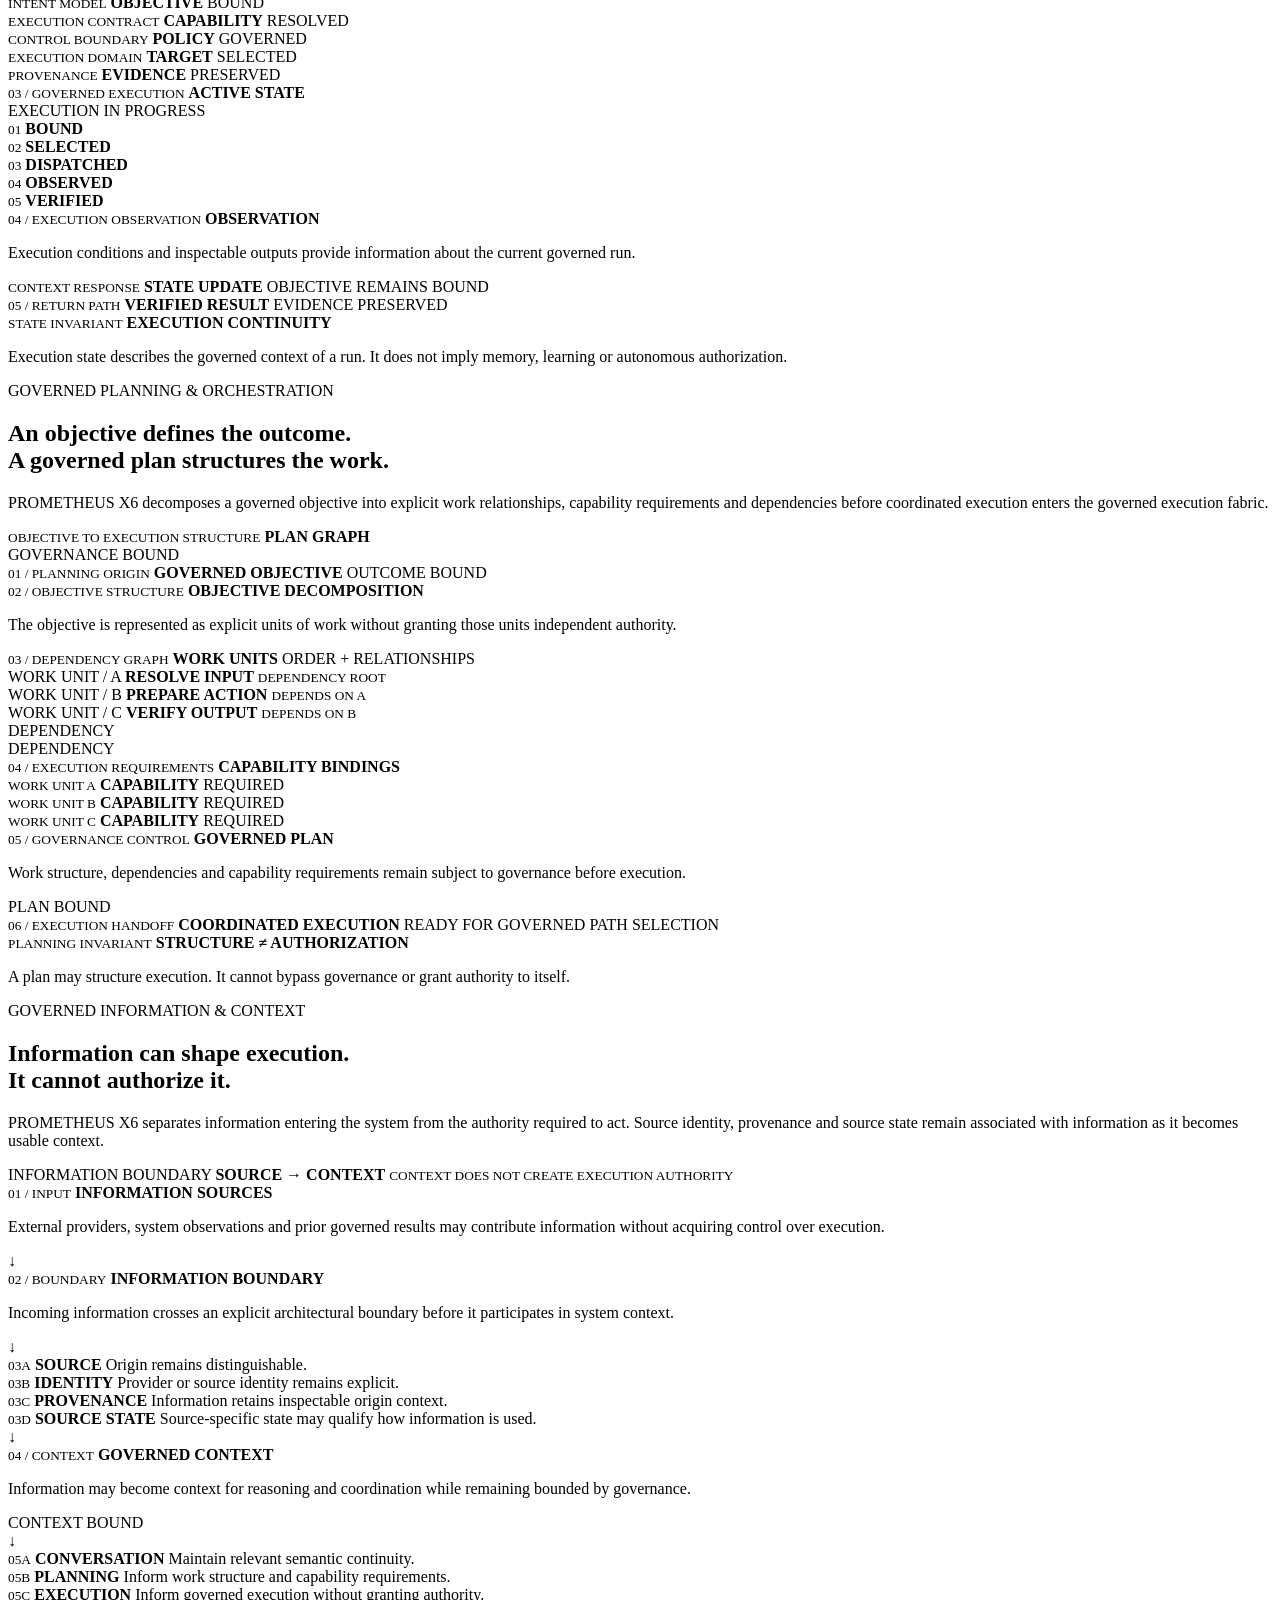
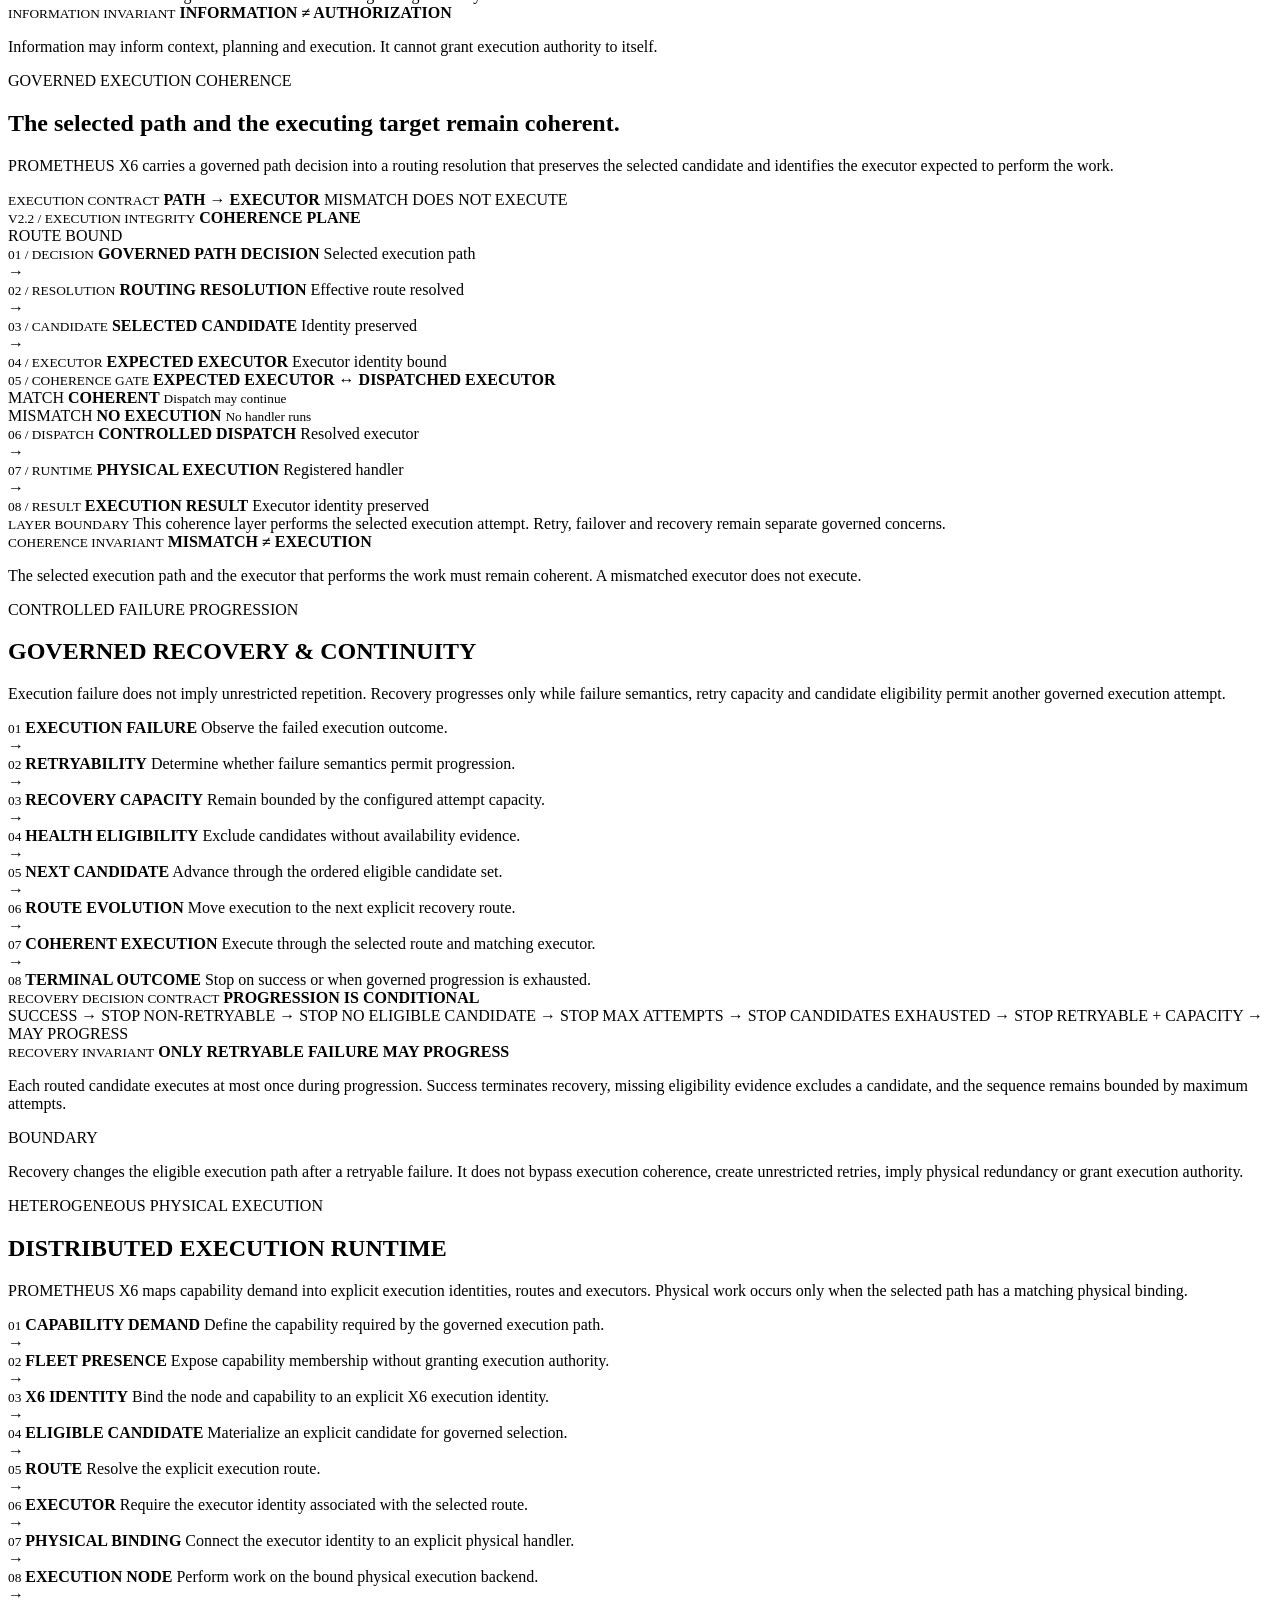
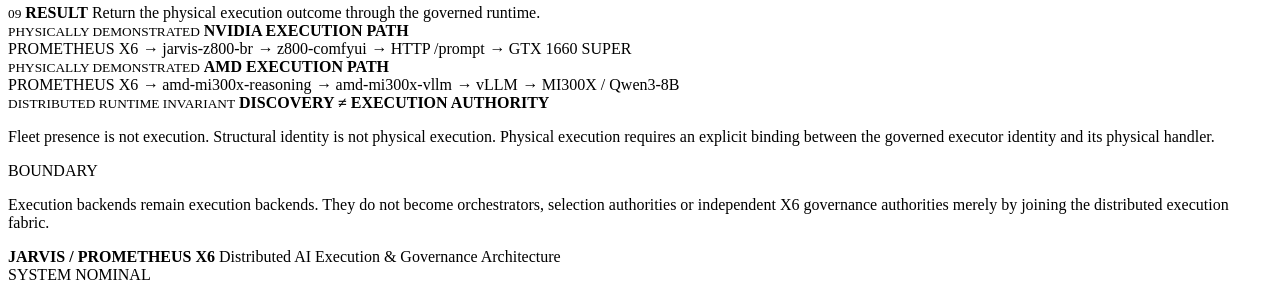
==== commit b6faf6ed: "Add distributed execution runtime to JARVIS PROMETHEUS X6 site" ====
--- a/public/index.html
+++ b/public/index.html
@@ -1944,6 +1944,154 @@
     </div>
   </section>
 
+  <section class="distributed-runtime-v24" id="distributed-runtime">
+    <div class="distributed-runtime-v24-heading">
+      <span class="section-kicker">HETEROGENEOUS PHYSICAL EXECUTION</span>
+      <h2>DISTRIBUTED EXECUTION RUNTIME</h2>
+
+      <p>
+        PROMETHEUS X6 maps capability demand into explicit execution identities,
+        routes and executors. Physical work occurs only when the selected path
+        has a matching physical binding.
+      </p>
+    </div>
+
+    <div class="distributed-runtime-v24-flow"
+         aria-label="Distributed execution runtime flow">
+      <div class="distributed-runtime-v24-node">
+        <small>01</small>
+        <strong>CAPABILITY DEMAND</strong>
+        <span>Define the capability required by the governed execution path.</span>
+      </div>
+
+      <div class="distributed-runtime-v24-arrow" aria-hidden="true">→</div>
+
+      <div class="distributed-runtime-v24-node">
+        <small>02</small>
+        <strong>FLEET PRESENCE</strong>
+        <span>Expose capability membership without granting execution authority.</span>
+      </div>
+
+      <div class="distributed-runtime-v24-arrow" aria-hidden="true">→</div>
+
+      <div class="distributed-runtime-v24-node">
+        <small>03</small>
+        <strong>X6 IDENTITY</strong>
+        <span>Bind the node and capability to an explicit X6 execution identity.</span>
+      </div>
+
+      <div class="distributed-runtime-v24-arrow" aria-hidden="true">→</div>
+
+      <div class="distributed-runtime-v24-node">
+        <small>04</small>
+        <strong>ELIGIBLE CANDIDATE</strong>
+        <span>Materialize an explicit candidate for governed selection.</span>
+      </div>
+
+      <div class="distributed-runtime-v24-arrow" aria-hidden="true">→</div>
+
+      <div class="distributed-runtime-v24-node">
+        <small>05</small>
+        <strong>ROUTE</strong>
+        <span>Resolve the explicit execution route.</span>
+      </div>
+
+      <div class="distributed-runtime-v24-arrow" aria-hidden="true">→</div>
+
+      <div class="distributed-runtime-v24-node">
+        <small>06</small>
+        <strong>EXECUTOR</strong>
+        <span>Require the executor identity associated with the selected route.</span>
+      </div>
+
+      <div class="distributed-runtime-v24-arrow" aria-hidden="true">→</div>
+
+      <div class="distributed-runtime-v24-node">
+        <small>07</small>
+        <strong>PHYSICAL BINDING</strong>
+        <span>Connect the executor identity to an explicit physical handler.</span>
+      </div>
+
+      <div class="distributed-runtime-v24-arrow" aria-hidden="true">→</div>
+
+      <div class="distributed-runtime-v24-node">
+        <small>08</small>
+        <strong>EXECUTION NODE</strong>
+        <span>Perform work on the bound physical execution backend.</span>
+      </div>
+
+      <div class="distributed-runtime-v24-arrow" aria-hidden="true">→</div>
+
+      <div class="distributed-runtime-v24-node">
+        <small>09</small>
+        <strong>RESULT</strong>
+        <span>Return the physical execution outcome through the governed runtime.</span>
+      </div>
+    </div>
+
+    <div class="distributed-runtime-v24-paths">
+      <article class="distributed-runtime-v24-path">
+        <div class="distributed-runtime-v24-path-head">
+          <small>PHYSICALLY DEMONSTRATED</small>
+          <strong>NVIDIA EXECUTION PATH</strong>
+        </div>
+
+        <div class="distributed-runtime-v24-path-chain">
+          <span>PROMETHEUS X6</span>
+          <i>→</i>
+          <span>jarvis-z800-br</span>
+          <i>→</i>
+          <span>z800-comfyui</span>
+          <i>→</i>
+          <span>HTTP /prompt</span>
+          <i>→</i>
+          <span>GTX 1660 SUPER</span>
+        </div>
+      </article>
+
+      <article class="distributed-runtime-v24-path">
+        <div class="distributed-runtime-v24-path-head">
+          <small>PHYSICALLY DEMONSTRATED</small>
+          <strong>AMD EXECUTION PATH</strong>
+        </div>
+
+        <div class="distributed-runtime-v24-path-chain">
+          <span>PROMETHEUS X6</span>
+          <i>→</i>
+          <span>amd-mi300x-reasoning</span>
+          <i>→</i>
+          <span>amd-mi300x-vllm</span>
+          <i>→</i>
+          <span>vLLM</span>
+          <i>→</i>
+          <span>MI300X / Qwen3-8B</span>
+        </div>
+      </article>
+    </div>
+
+    <div class="distributed-runtime-v24-invariants">
+      <div>
+        <small>DISTRIBUTED RUNTIME INVARIANT</small>
+        <strong>DISCOVERY ≠ EXECUTION AUTHORITY</strong>
+      </div>
+
+      <p>
+        Fleet presence is not execution. Structural identity is not physical
+        execution. Physical execution requires an explicit binding between the
+        governed executor identity and its physical handler.
+      </p>
+    </div>
+
+    <div class="distributed-runtime-v24-boundary">
+      <span>BOUNDARY</span>
+      <p>
+        Execution backends remain execution backends. They do not become
+        orchestrators, selection authorities or independent X6 governance
+        authorities merely by joining the distributed execution fabric.
+      </p>
+    </div>
+  </section>
+
   <footer class="site-footer">
     <div>
       <strong>JARVIS / PROMETHEUS X6</strong>
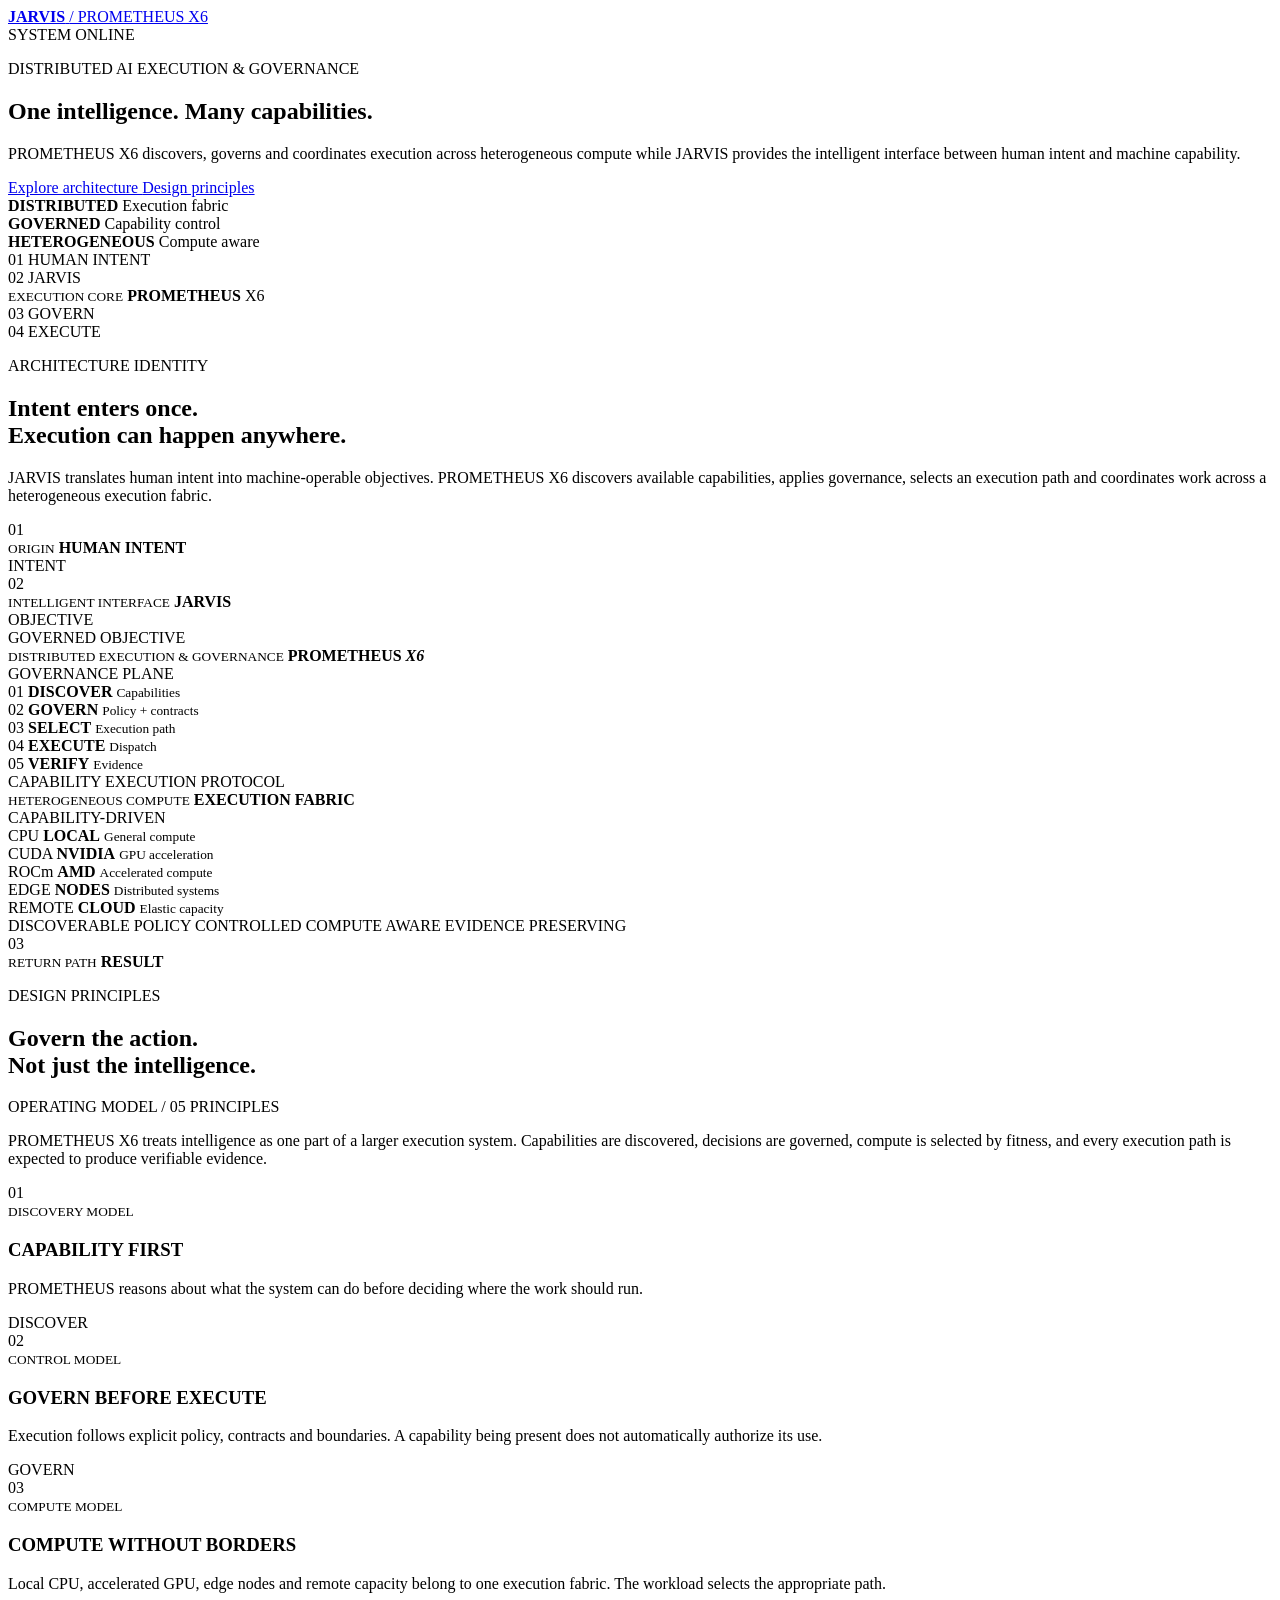
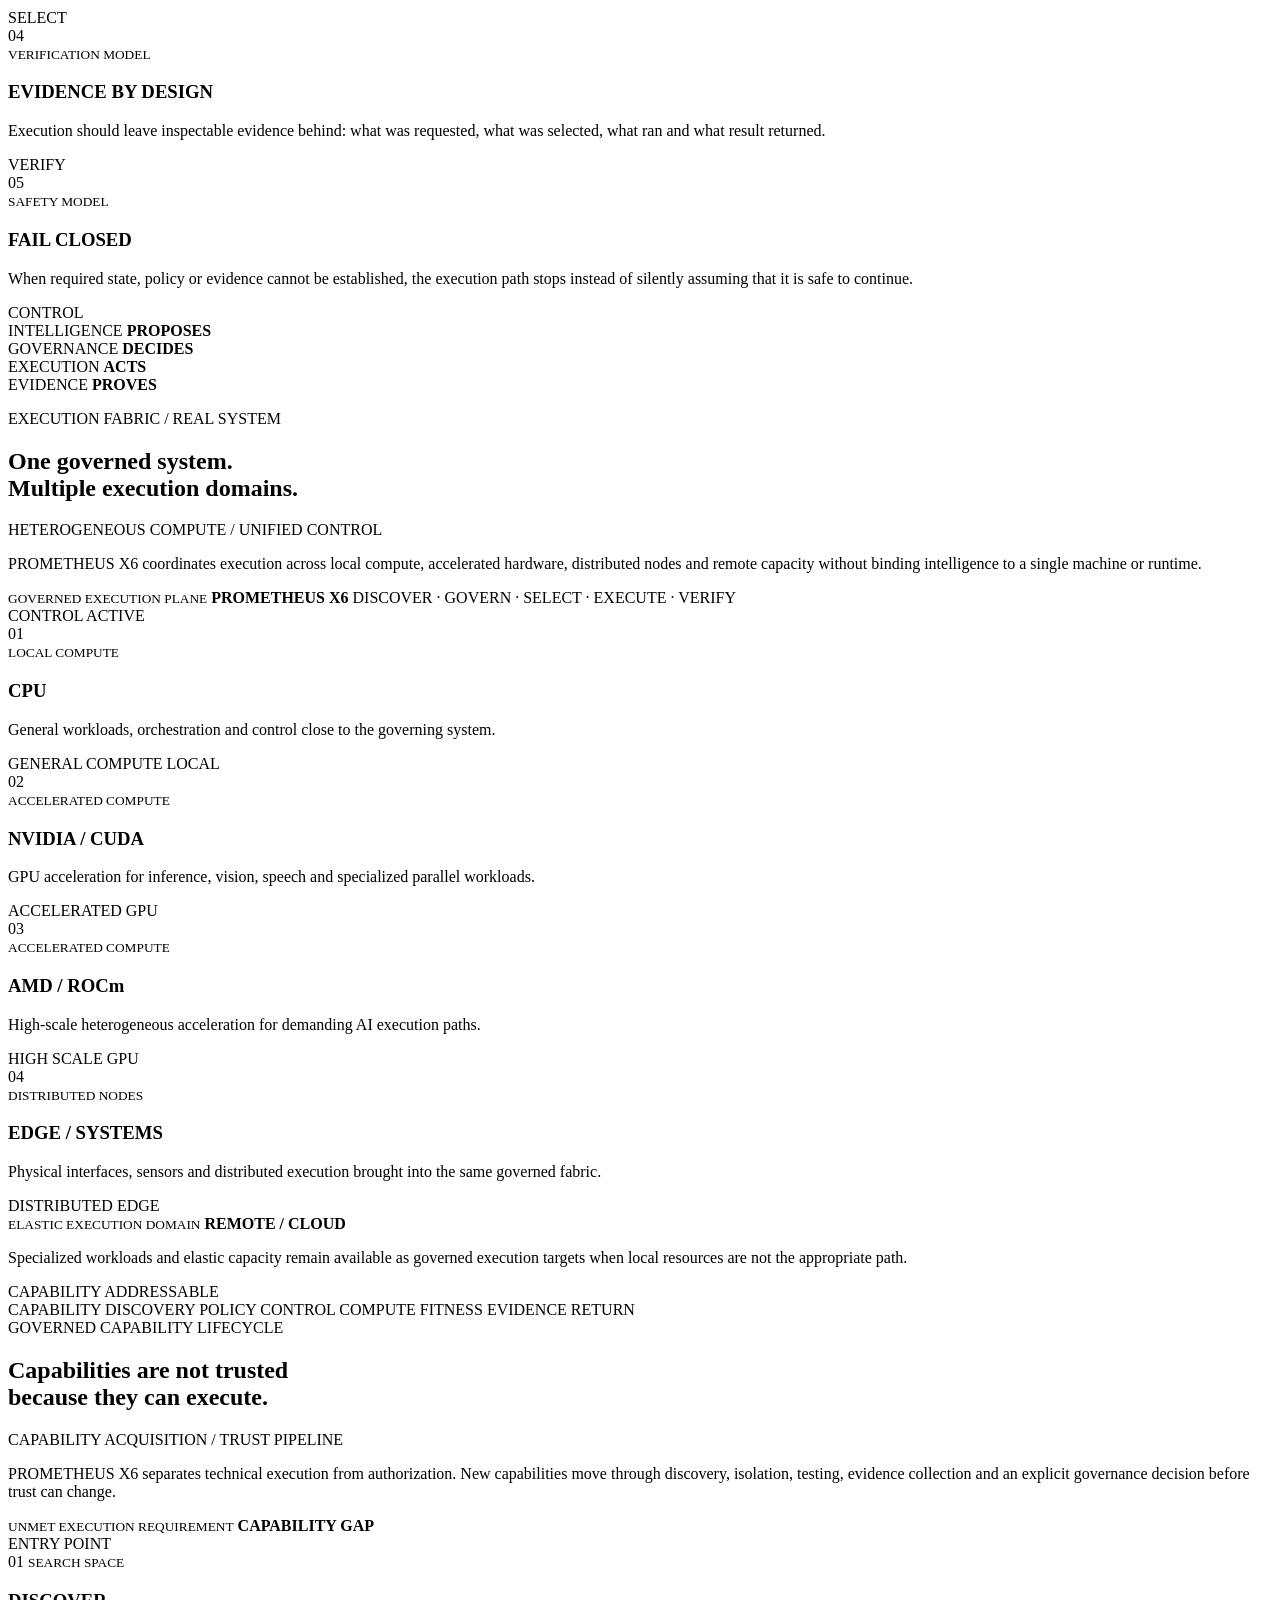
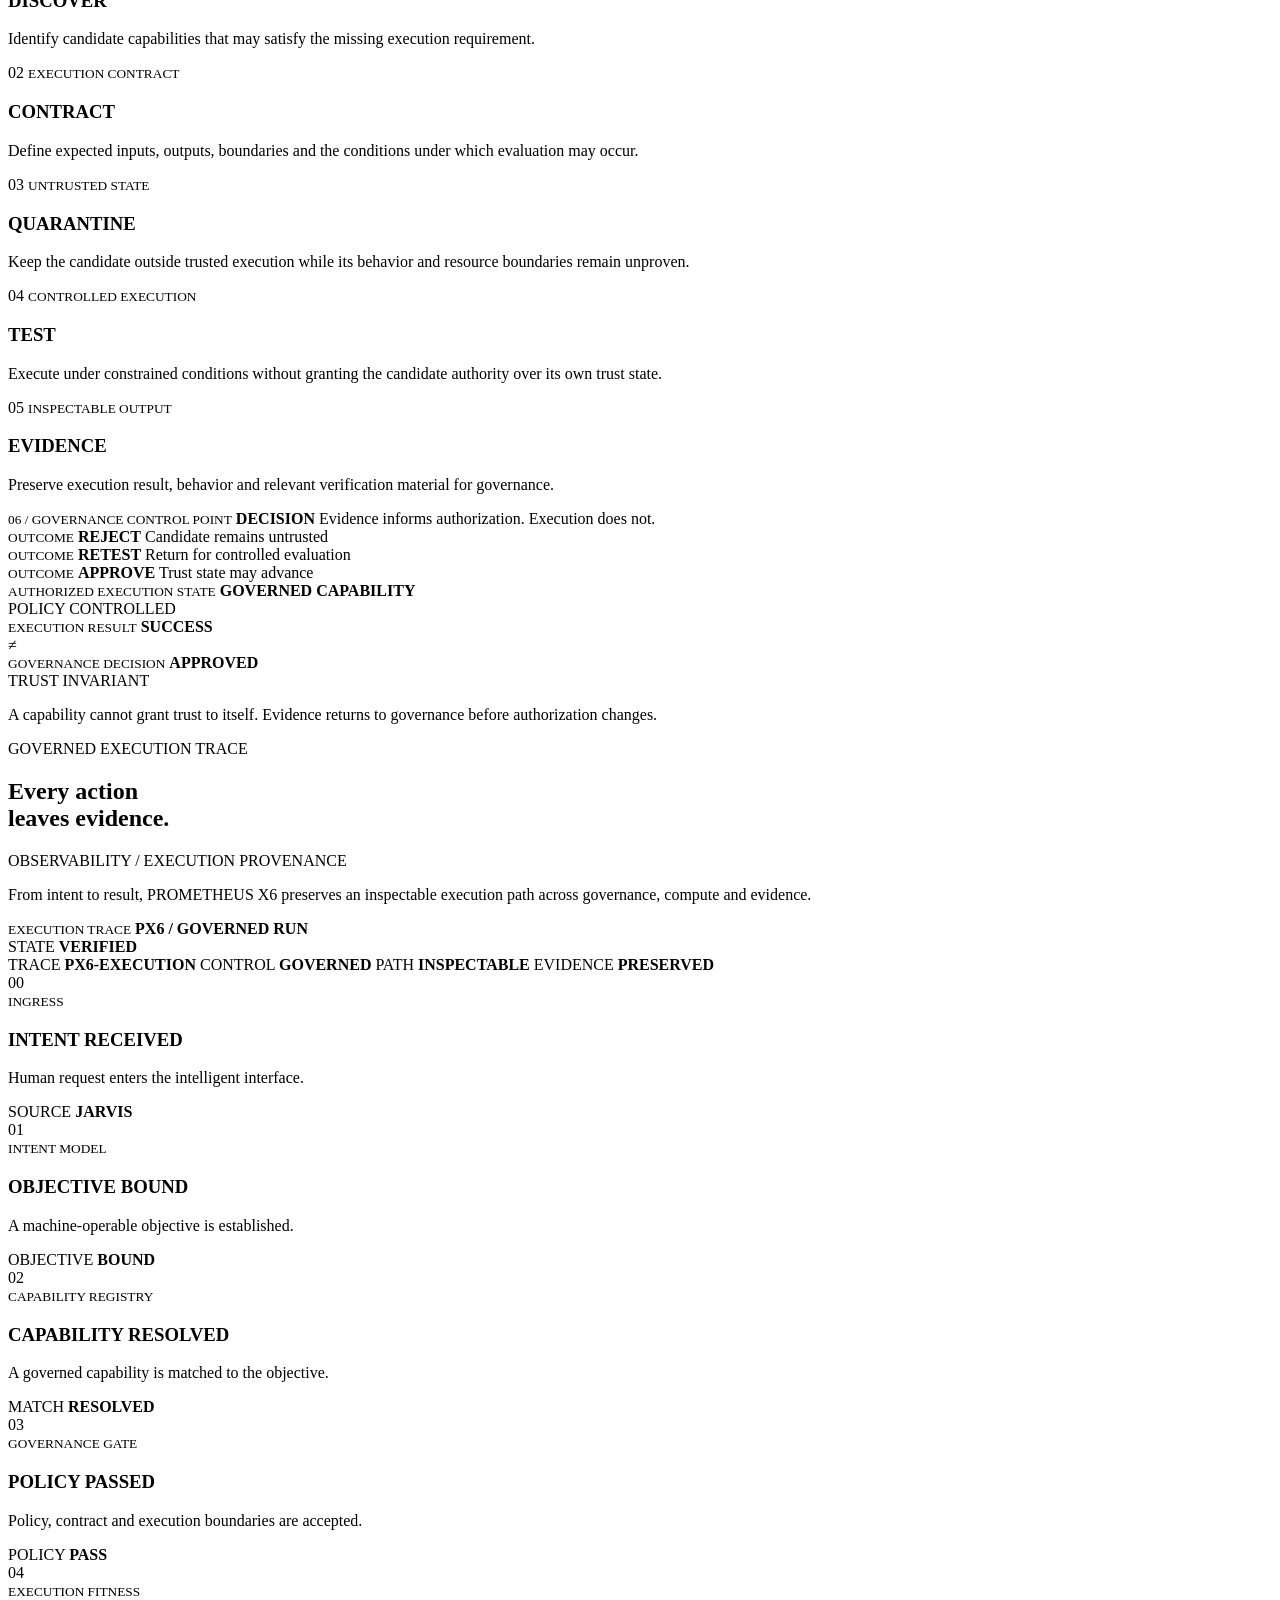
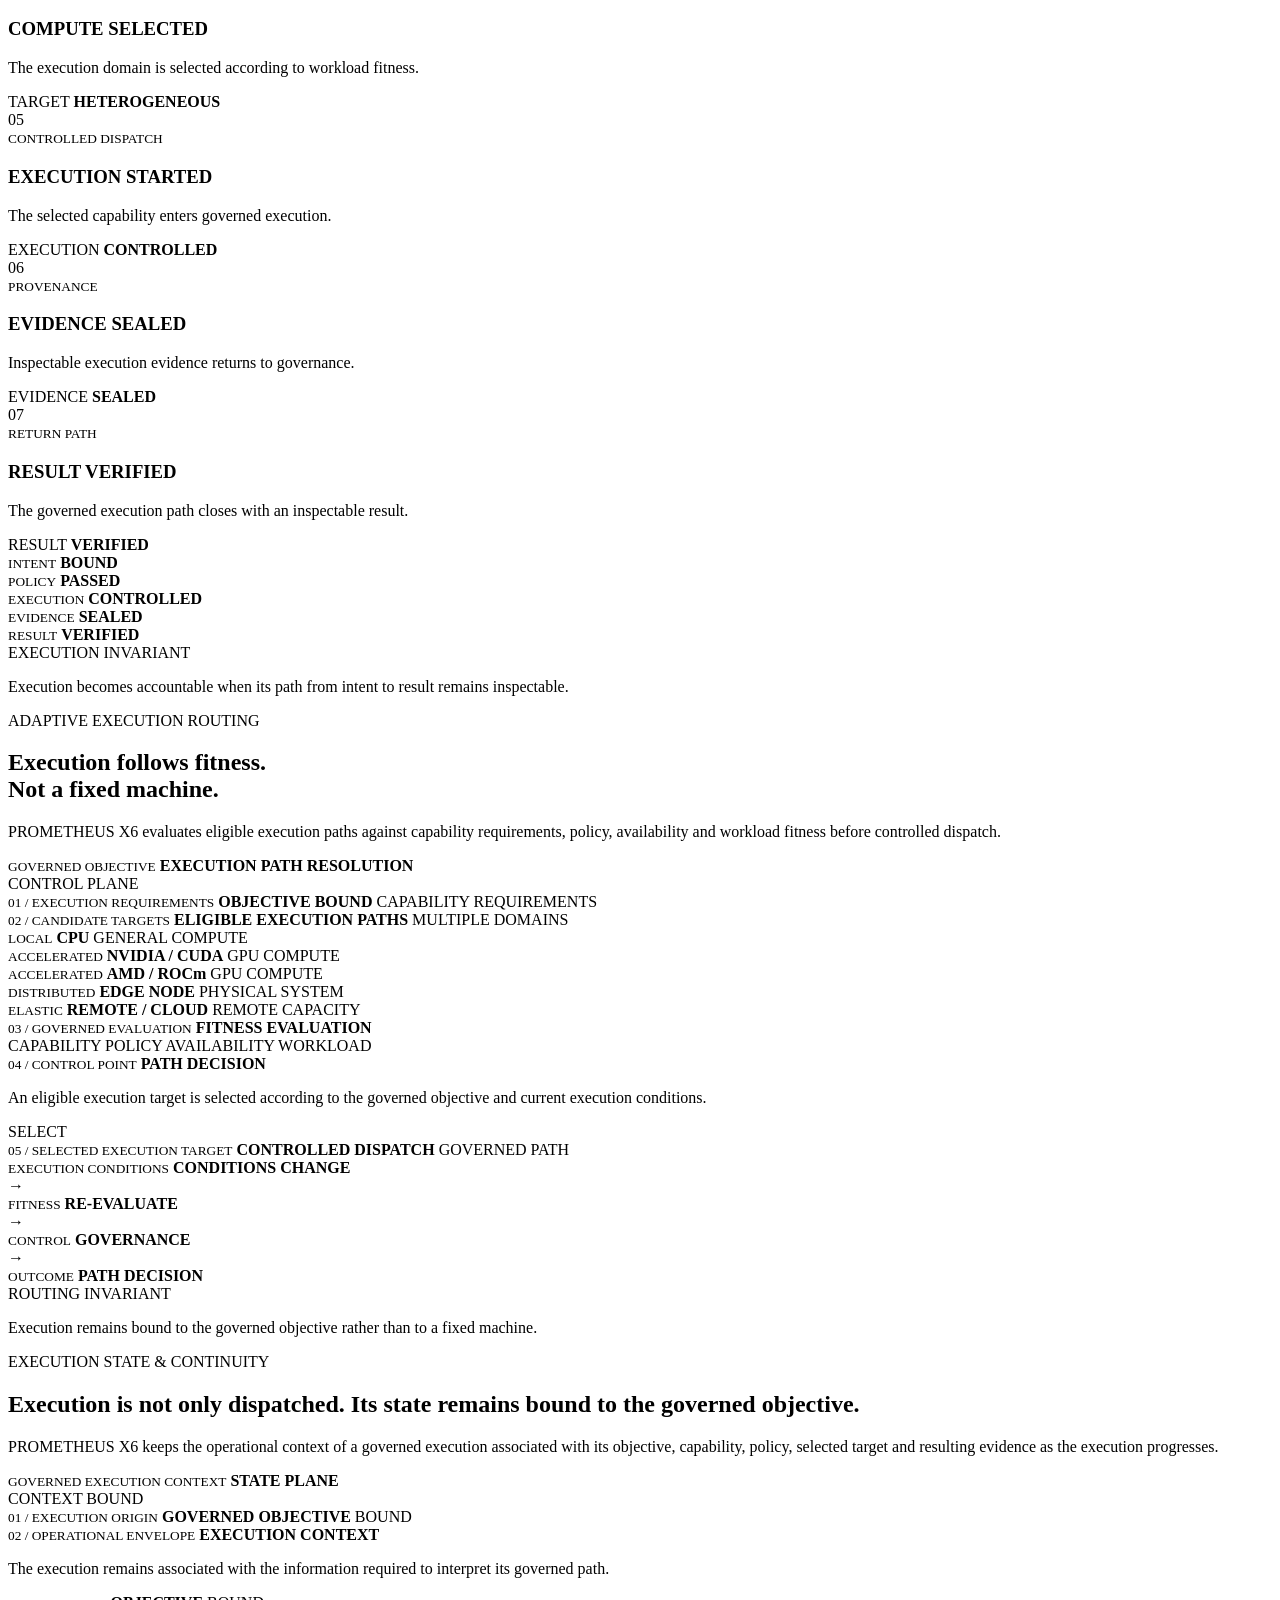
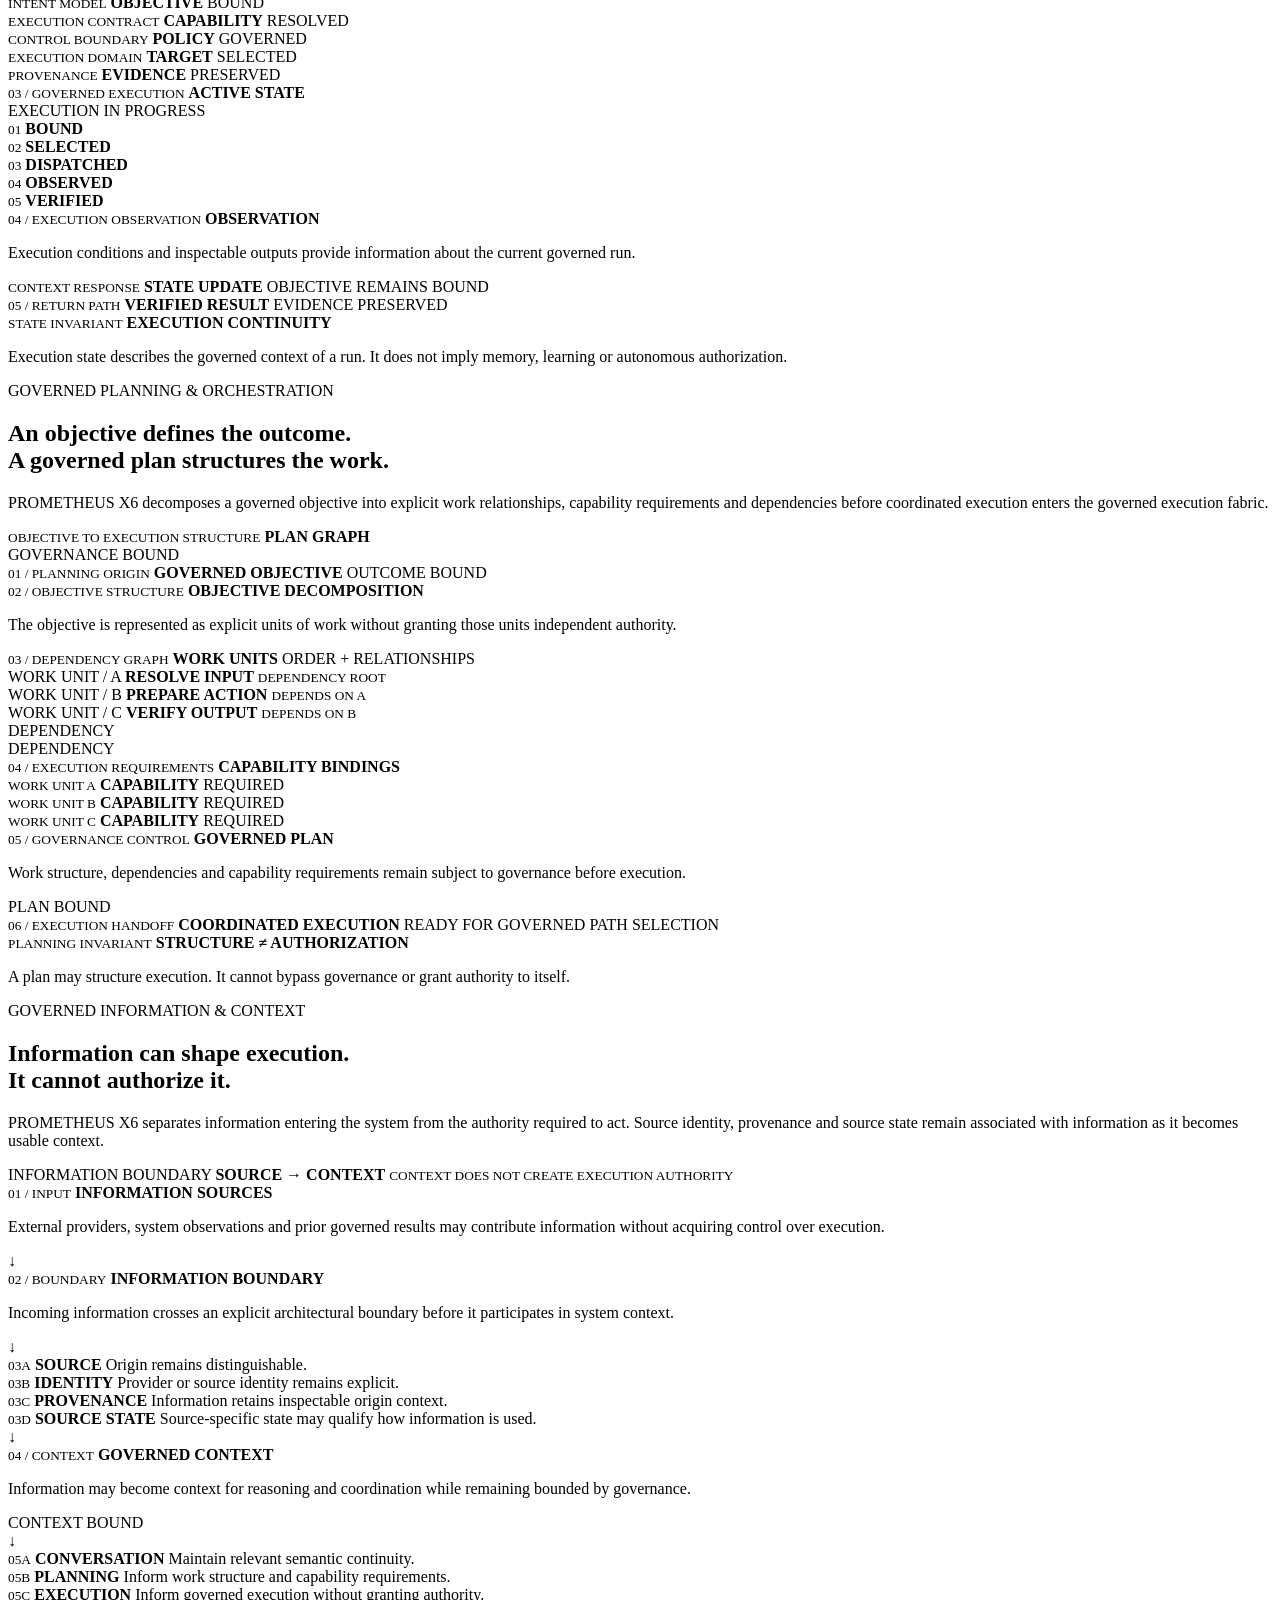
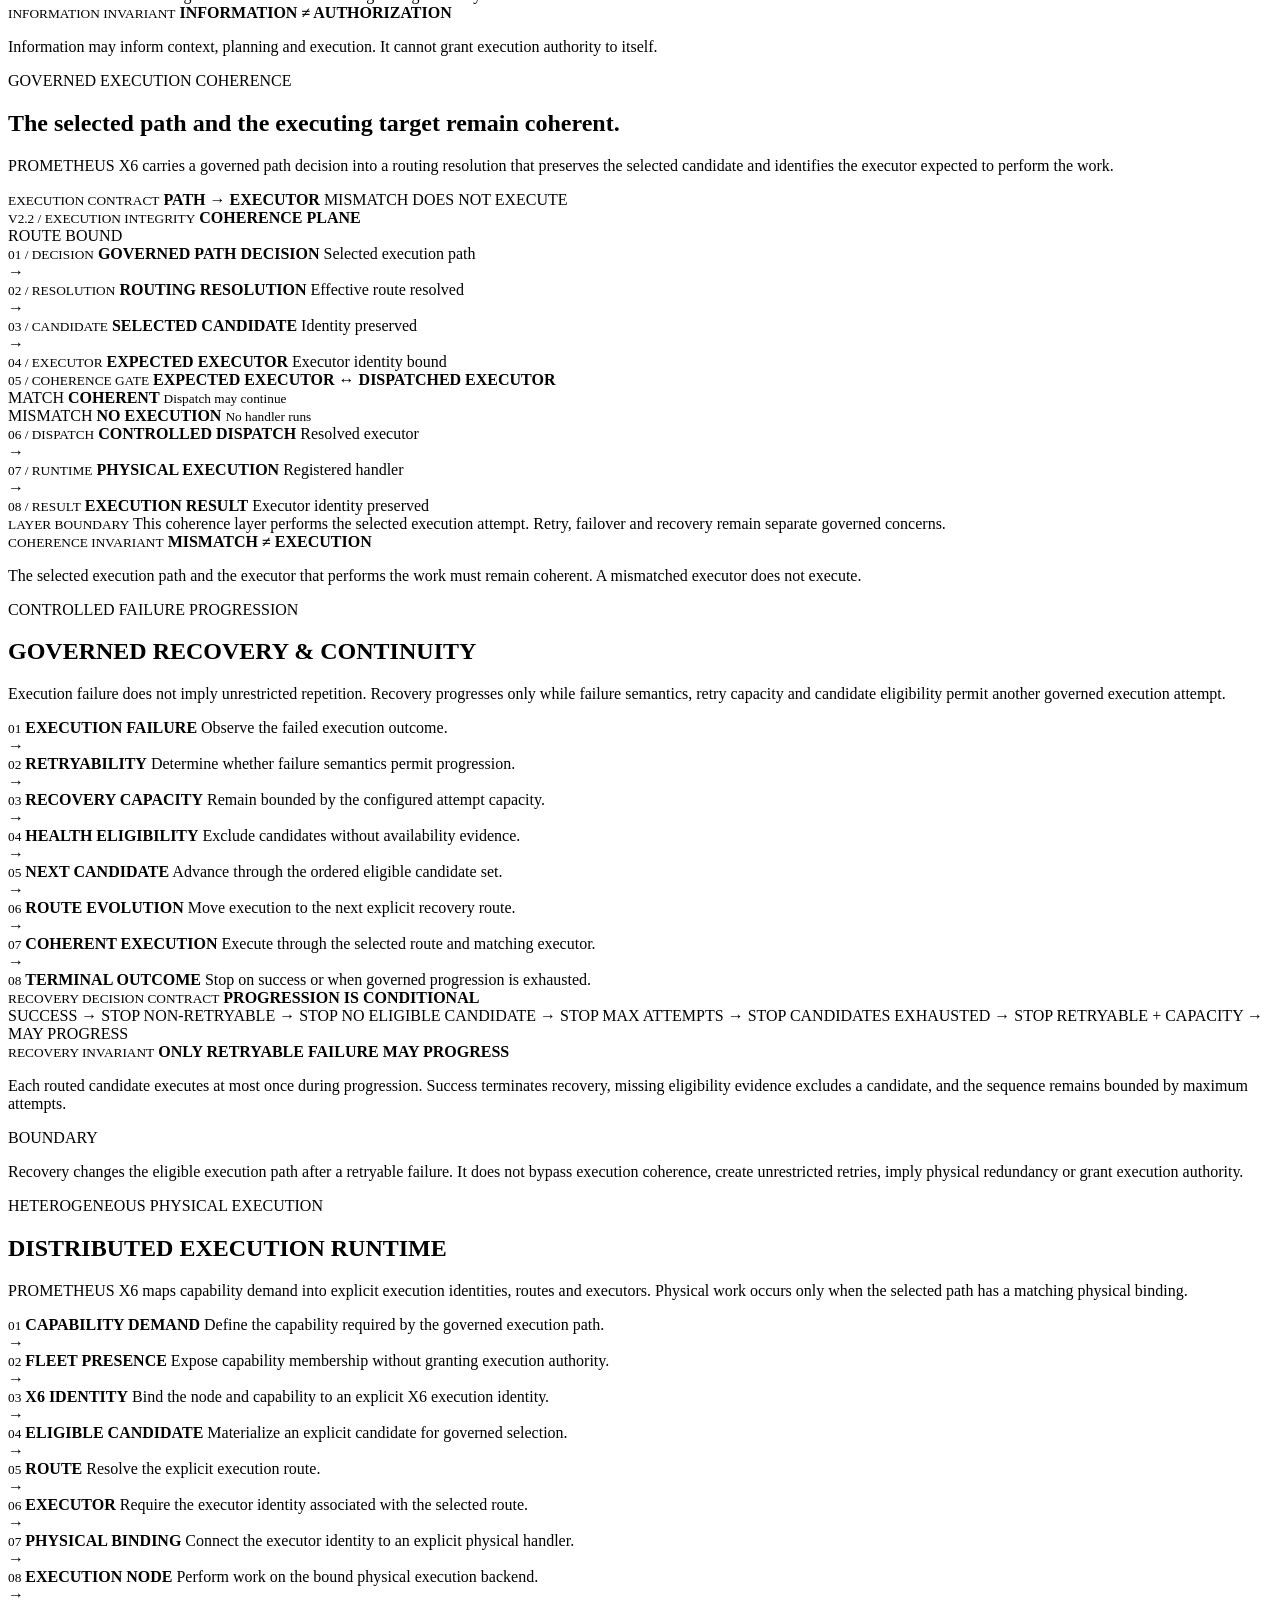
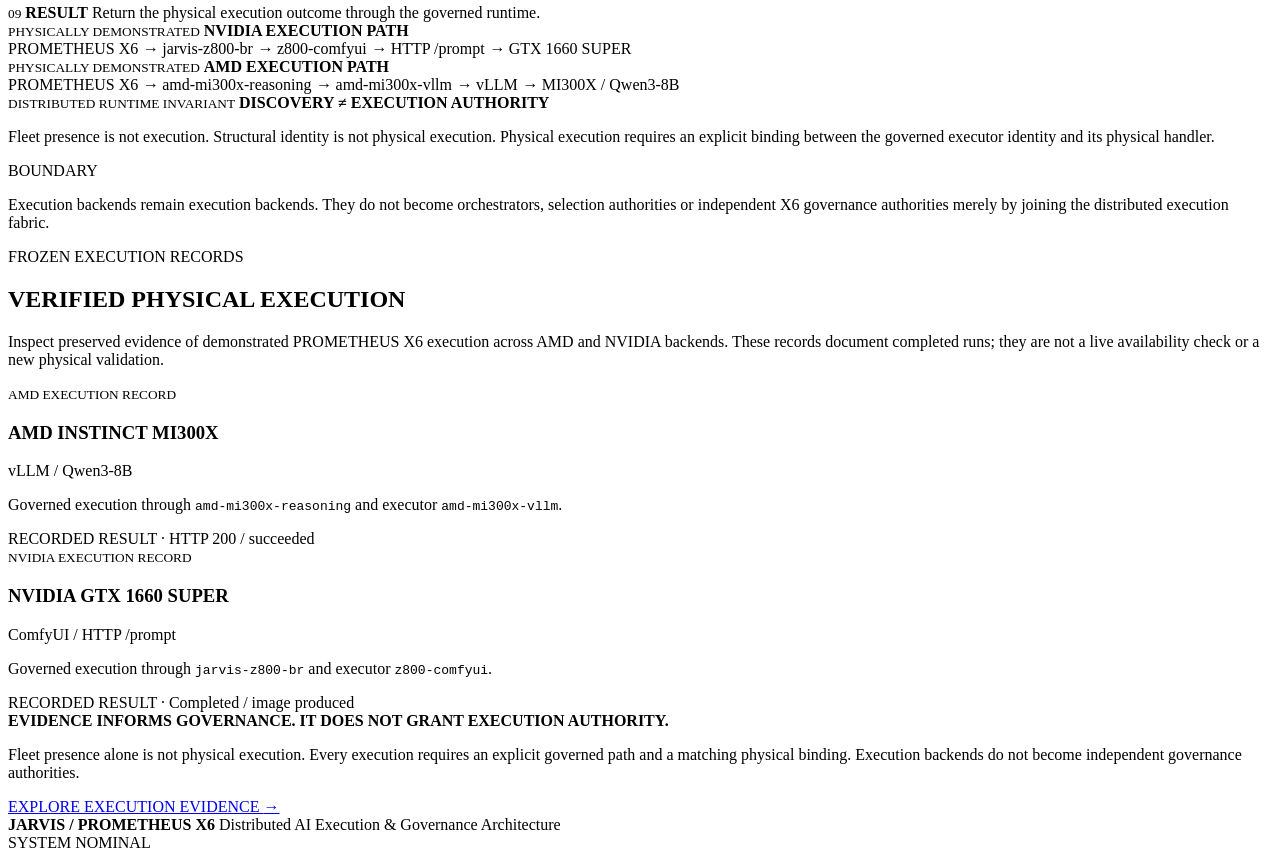
==== commit c7afbf07: "Publish V2.4E verified physical execution evidence" ====
--- a/public/index.html
+++ b/public/index.html
@@ -2092,6 +2092,48 @@
     </div>
   </section>
 
+  <section class="evidence-v24e-home" id="verified-physical-execution"
+           aria-labelledby="evidence-v24e-home-title">
+    <div class="evidence-v24e-home-heading">
+      <span class="section-kicker">FROZEN EXECUTION RECORDS</span>
+      <h2 id="evidence-v24e-home-title">VERIFIED PHYSICAL EXECUTION</h2>
+      <p>Inspect preserved evidence of demonstrated PROMETHEUS X6 execution
+        across AMD and NVIDIA backends. These records document completed runs;
+        they are not a live availability check or a new physical validation.</p>
+    </div>
+
+    <div class="evidence-v24e-home-grid">
+      <article class="evidence-v24e-home-card">
+        <small>AMD EXECUTION RECORD</small>
+        <h3>AMD INSTINCT MI300X</h3>
+        <p class="evidence-v24e-home-backend">vLLM / Qwen3-8B</p>
+        <p>Governed execution through <code>amd-mi300x-reasoning</code>
+          and executor <code>amd-mi300x-vllm</code>.</p>
+        <span class="evidence-v24e-home-result">RECORDED RESULT · HTTP 200 / succeeded</span>
+      </article>
+
+      <article class="evidence-v24e-home-card">
+        <small>NVIDIA EXECUTION RECORD</small>
+        <h3>NVIDIA GTX 1660 SUPER</h3>
+        <p class="evidence-v24e-home-backend">ComfyUI / HTTP /prompt</p>
+        <p>Governed execution through <code>jarvis-z800-br</code>
+          and executor <code>z800-comfyui</code>.</p>
+        <span class="evidence-v24e-home-result">RECORDED RESULT · Completed / image produced</span>
+      </article>
+    </div>
+
+    <div class="evidence-v24e-home-boundary">
+      <strong>EVIDENCE INFORMS GOVERNANCE. IT DOES NOT GRANT EXECUTION AUTHORITY.</strong>
+      <p>Fleet presence alone is not physical execution. Every execution requires
+        an explicit governed path and a matching physical binding. Execution
+        backends do not become independent governance authorities.</p>
+    </div>
+
+    <a class="button button-secondary evidence-v24e-home-link" href="/evidence/">
+      EXPLORE EXECUTION EVIDENCE <span aria-hidden="true">→</span>
+    </a>
+  </section>
+
   <footer class="site-footer">
     <div>
       <strong>JARVIS / PROMETHEUS X6</strong>
